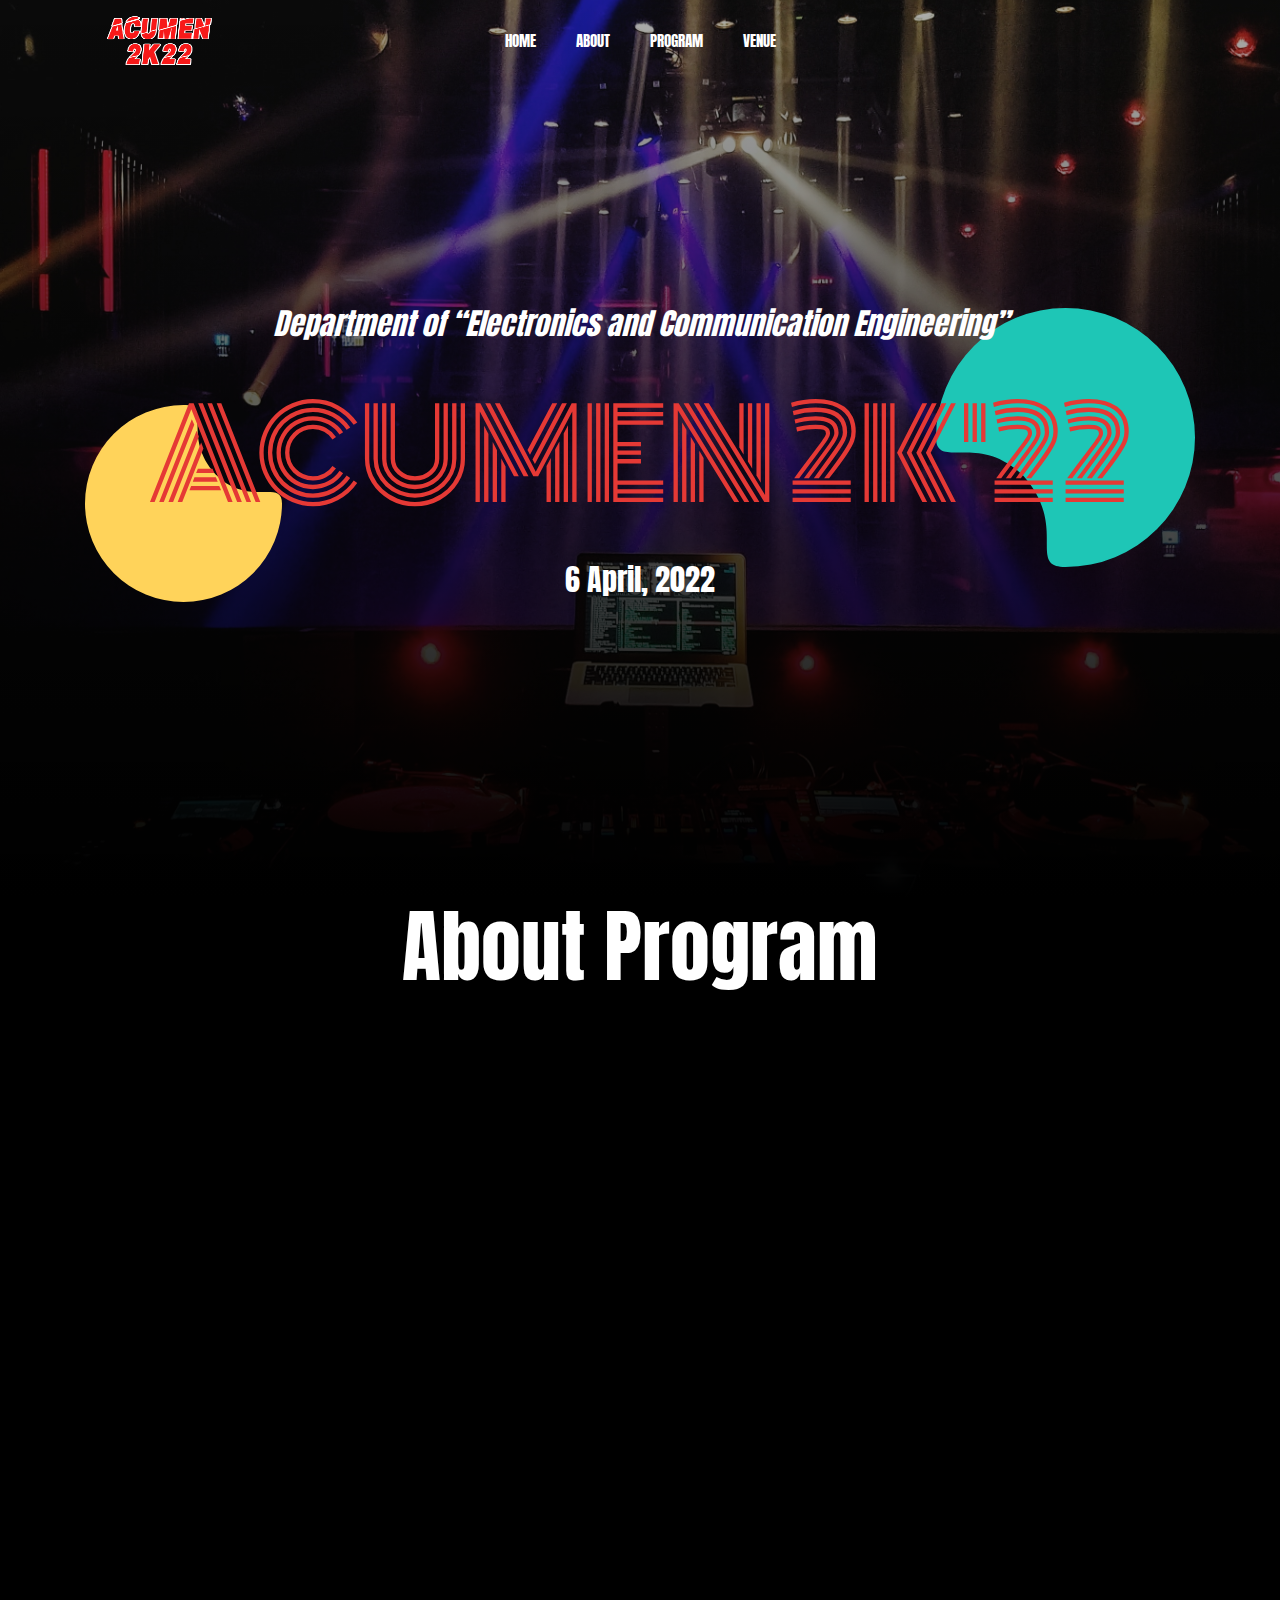
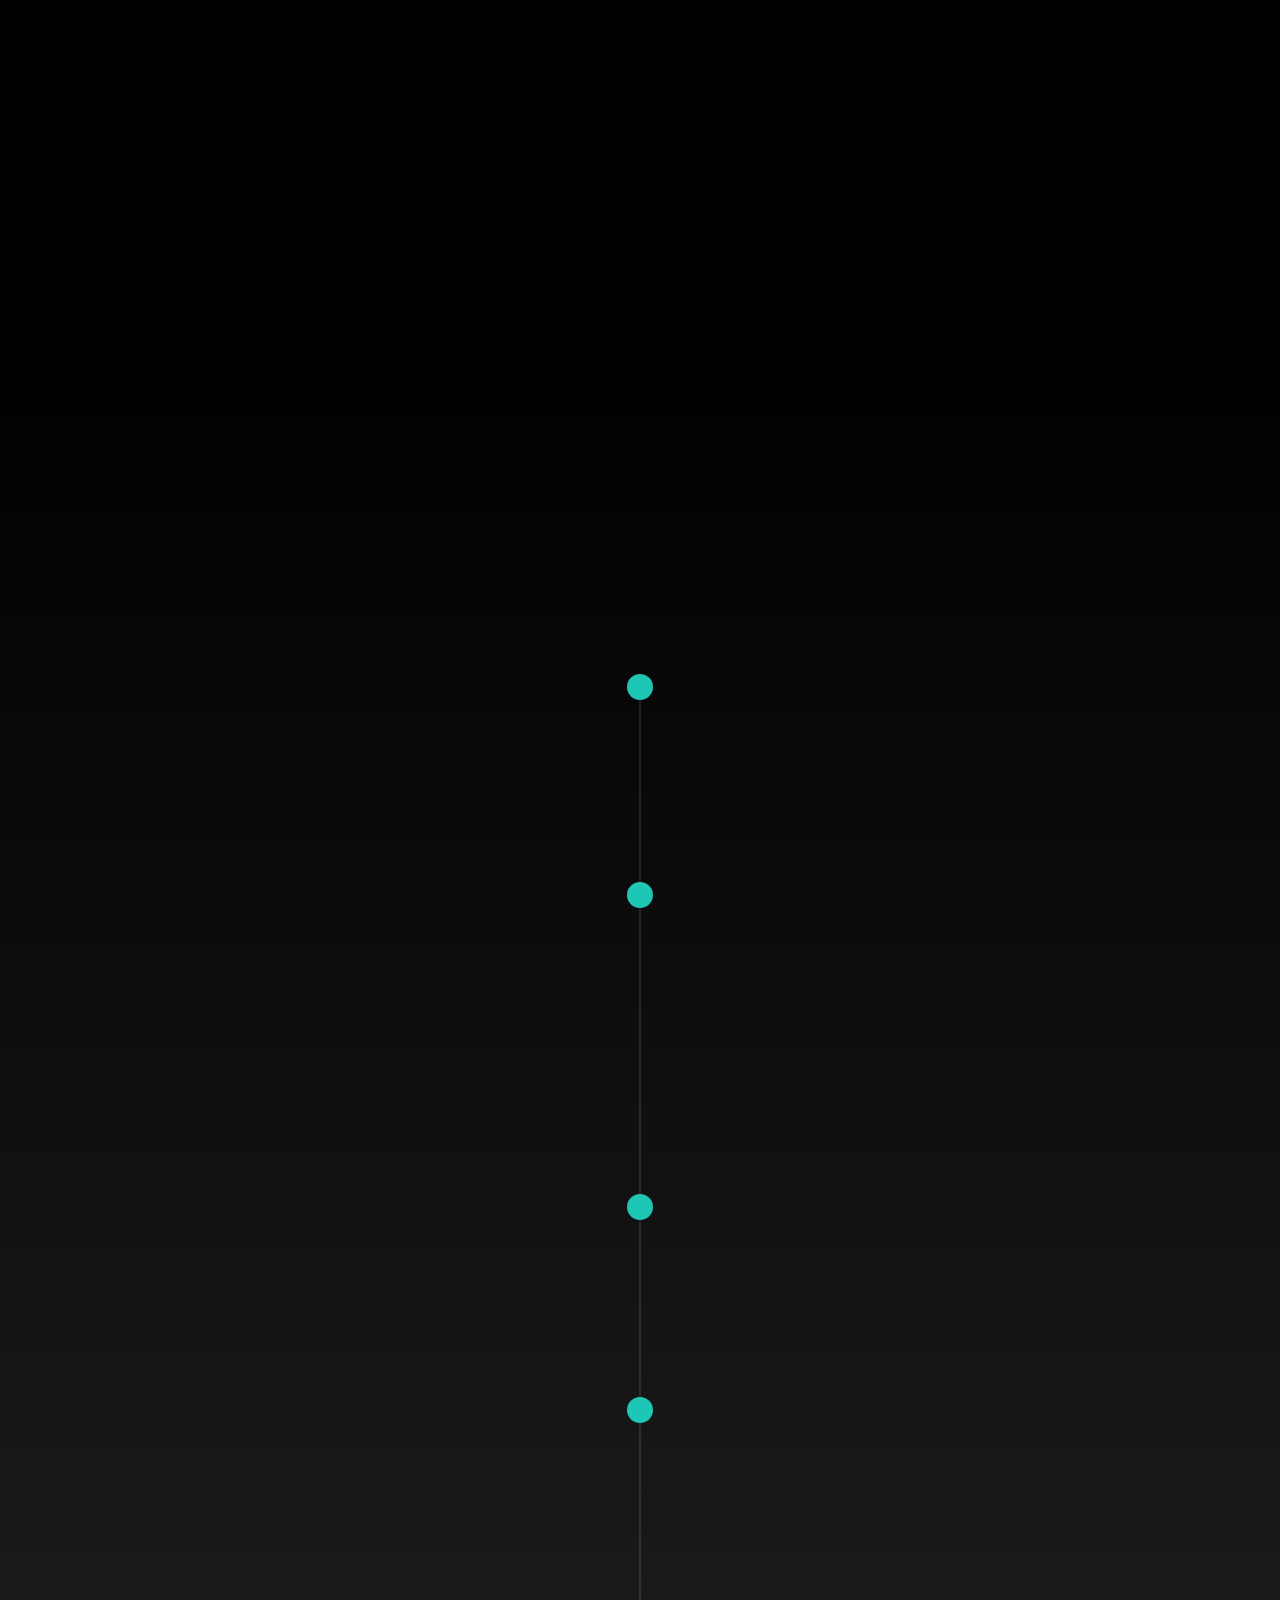
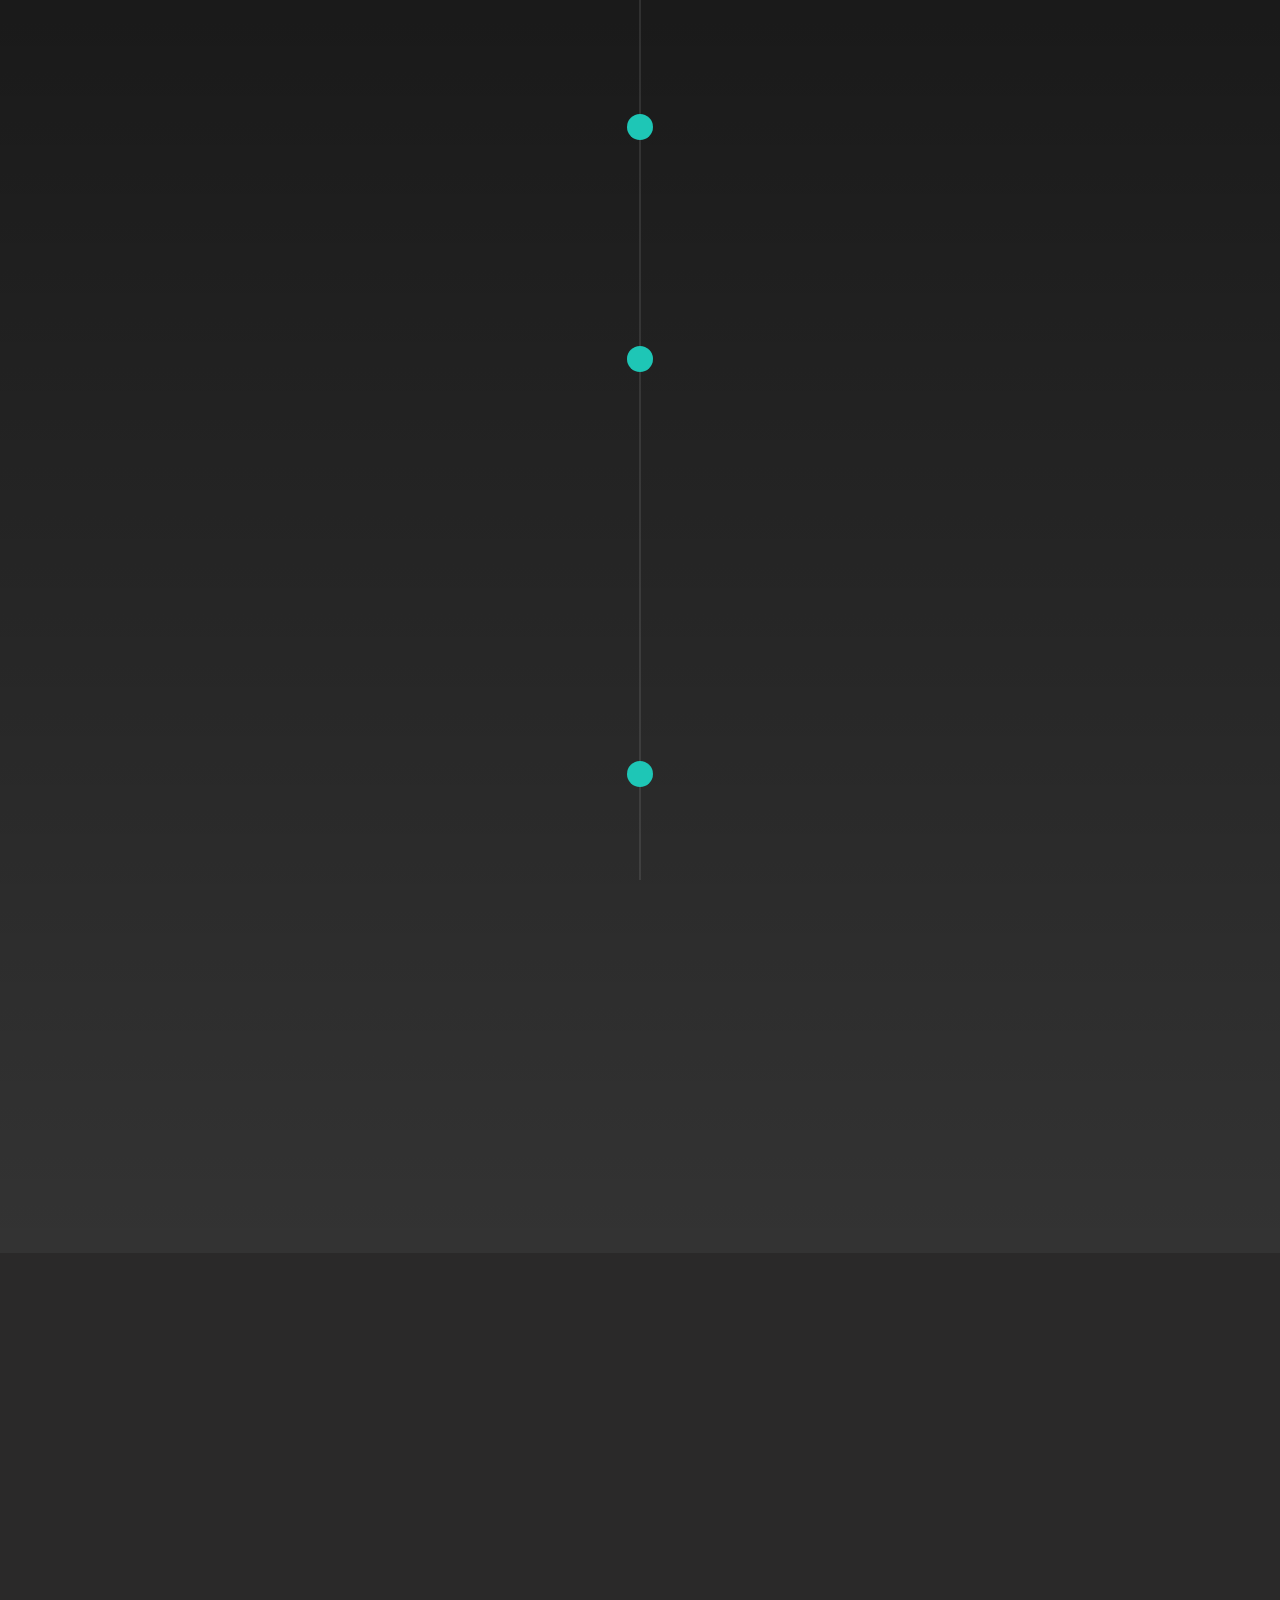
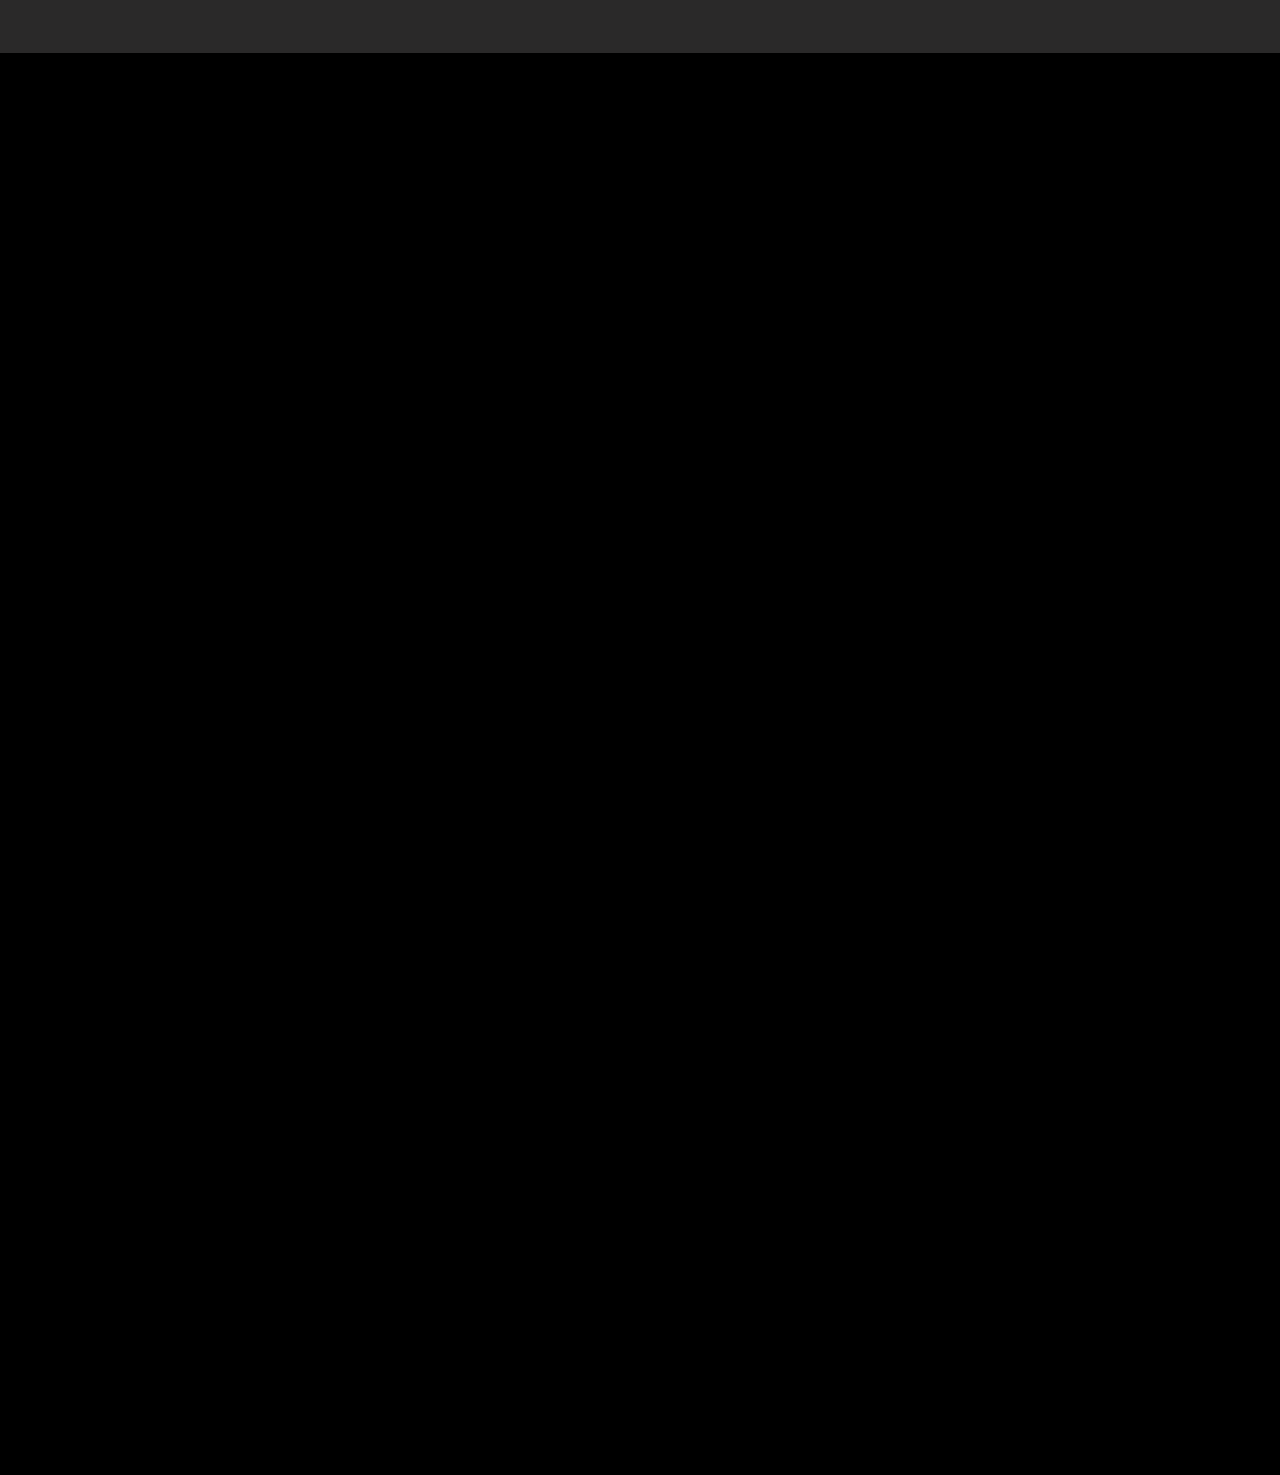
==== index.html @ 9a24cd4d "Update index.html" ====
<!doctype html>
<html class="no-js" lang="zxx">

<head>
    <meta charset="utf-8">
    <meta http-equiv="x-ua-compatible" content="ie=edge">
    <title>Acumen</title>
    <meta name="description" content="">
    <meta name="viewport" content="width=device-width, initial-scale=1">

    <!-- <link rel="manifest" href="site.webmanifest"> -->
    <link rel="shortcut icon" type="image/x-icon" href="img/favicon.png">
    <!-- Place favicon.ico in the root directory -->

    <!-- CSS here -->
    <link rel="stylesheet" href="css/bootstrap.min.css">
    <link rel="stylesheet" href="css/owl.carousel.min.css">
    <link rel="stylesheet" href="css/magnific-popup.css">
    <link rel="stylesheet" href="css/font-awesome.min.css">
    <link rel="stylesheet" href="css/themify-icons.css">
    <link rel="stylesheet" href="css/gijgo.css">
    <link rel="stylesheet" href="css/nice-select.css">
    <link rel="stylesheet" href="css/animate.css">
    <link rel="stylesheet" href="css/flaticon.css">
    <link rel="stylesheet" href="css/slicknav.css">

    <link rel="stylesheet" href="css/style.css">
    <!-- <link rel="stylesheet" href="css/responsive.css"> -->
</head>

<body>
    <!--[if lte IE 9]>
            <p class="browserupgrade">You are using an <strong>outdated</strong> browser. Please <a href="https://browsehappy.com/">upgrade your browser</a> to improve your experience and security.</p>
        <![endif]-->

    <!-- header-start -->
    <header>
        <div class="header-area ">
            <div id="sticky-header" class="main-header-area">
                <div class="container">
                    <div class="header_bottom_border">
                        <div class="row align-items-center">
                            <div class="col-xl-3 col-lg-3">
                                <div class="logo">
                                    <a href="index.html">
                                        <img src="img/logo.png" alt="" style="height: 50px;width: 150px;">
                                    </a>
                                </div>
                            </div>
                            <div class="col-xl-6 col-lg-6">
                                <div class="main-menu  d-none d-lg-block">
                                    <nav>
                                        <ul id="navigation">
                                            <li><a href="index.html">home</a></li>
                                            <li><a href="#about">about</a></li>
                                            <li><a href="#program">Program</a></li>
                                            <li><a href="#venue">Venue</a></li>
                                        </ul>
                                    </nav>
                                </div>
                            </div>
                            <div class="col-xl-3 col-lg-3 d-none d-lg-block">
                                <div class="buy_tkt">
                                    <div class="book_btn d-none d-lg-block">
                                        <!-- <a href="#footer">Register Now</a> -->
                                    </div>
                                </div>
                            </div>
                            <div class="col-12">
                                <div class="mobile_menu d-block d-lg-none"></div>
                            </div>
                        </div>
                    </div>

                </div>
            </div>
        </div>
    </header>
    <!-- header-end -->

    <!-- slider_area_start -->
    <div class="slider_area">
        <div class="single_slider  d-flex align-items-center slider_bg_1 overlay">
            <div class="container">
                <div class="row align-items-center justify-content-center">
                    <div class="col-xl-12">
                        <div class="slider_text text-center">
                            <div class="shape_1 wow fadeInUp" data-wow-duration="1s" data-wow-delay=".2s">
                                <img src="img/shape/shape_1.svg" alt="">
                            </div>
                            <div class="shape_2 wow fadeInDown" data-wow-duration="1s" data-wow-delay=".2s">
                                <img src="img/shape/shape_2.svg" alt="">
                            </div>
                            <p class="dept" data-wow-duration="1s" data-wow-delay=".5s" ><i>Department of <q>Electronics and Communication Engineering</q> </i></p>
                            <h3 class="wow fadeInLeft" data-wow-duration="1s" data-wow-delay=".4s"  style="color: #e53935;">Acumen 2k'22</h3>
                            <span class="wow fadeInLeft" data-wow-duration="1s" data-wow-delay=".3s" style="color: #ffffff;">6 April, 2022</span>
                        </div>
                    </div>
                </div>
            </div>
        </div>
    </div>
    <!-- slider_area_end -->

    <!-- about_area_start  -->
    
    <div id="about" class="about_area black_bg">
        <div class="container">
            <div class="row justify-content-center">
                <div class="col-lg-8">
                    <div class="section_title text-center mb-80">
                        <h3 class="wow fadeInRight" data-wow-duration="1s" data-wow-delay=".3s" >About Program</h3>
                        <p class="wow fadeInRight" data-wow-duration="1s" data-wow-delay=".4s" >Acumen - a National Level Technical Symposium is being conducted over 2 decades by ECE Association and IETE Stuent Forum of Elctronics and Commuication Engineering Department of Kongu Engineering College. It offers an opportunity to amplify technical skills and instills self-confidence among the students.</p>
                    </div>
                </div>
            </div>
            <div class="row align-items-center">
                <div class="col-lg-7 col-md-6">
                    <div class="about_thumb">
                        <div class="shap_3  wow fadeInLeft" data-wow-duration="1s" data-wow-delay=".4s">
                            <img src="img/shape/shape_3.svg" alt="">
                        </div>
                        <div class="thumb_inner  wow fadeInUp" data-wow-duration="1s" data-wow-delay=".3s">
                            <img src="img/acumanhome.JPG" alt="">
                        </div>
                    </div>
                </div>
                <div class="col-lg-5 col-md-6">
                    <div class="about_info pl-68">
                        <h4 class=" wow fadeInLeft" data-wow-duration="1s" data-wow-delay=".5s">General Rule</h4>
                        <p  class=" wow fadeInLeft" data-wow-duration="1s" data-wow-delay=".6s">Prior registration is required to participate in this event.

                            One registration per team is enough.
                            
                            Registration fee is <b style="color: #ff4533;">Rs.300</b> per team. Separate registration fees for paper and project presentation.
                            
                            Cash prize will be provided for paper and project presentation.
                            
                            Participants of paper and project presentation can participate in the remaining events free of cost.
                            
                            Certificates will be provided to all the participants. 
                            
                            Registration Deadline is <b style="color: #ff4533;">4rd April, 2022. (11:59 PM)</b> </p>
                    </div>
                </div>
            </div>
        </div>
    </div>
    <!-- about_area_end  -->
    <!--Program details start-->
    <div id="program" class="program_details_area detials_bg_1 overlay2">
        <div class="container">
            <div class="row">
                <div class="col-lg-12">
                    <div class="section_title text-center mb-80  wow fadeInRight" data-wow-duration="1s" data-wow-delay=".3s">
                        <h3>Program Details</h3>
                    </div>
                </div>
            </div>
            <div class="row justify-content-center">
                <div class="col-lg-8">
                    <div class="program_detail_wrap">
                        <div class="single_propram">
                            <div class="inner_wrap">
                                <div class="circle_img"></div>
                                <div class="porgram_top">
                                    <span class=" wow fadeInLeft" data-wow-duration="1s" data-wow-delay=".3s">Paper Presentation</span>
                                    <!-- <h4 class=" wow fadeInUp" data-wow-duration="1s" data-wow-delay=".4s">12 Feb 2020</h4> -->
                                </div>
                                <div class="thumb wow fadeInUp" data-wow-duration="1s" data-wow-delay=".5s">
                                   <a href="./paper.html">
                                    <img src="./img/paper.png" alt="">
                                    <span class="hoveringtext">click for more details</span>
                                   </a>
                                </div>
                                <!-- <h4 class="wow fadeInUp" data-wow-duration="1s" data-wow-delay=".6s">Mr. Zosoldos</h4> -->
                            </div>
                        </div>
                        <div class="single_propram">
                            <div class="inner_wrap">
                                <div class="circle_img"></div>
                                <div class="porgram_top">
                                    <span class="wow fadeInRight" data-wow-duration="1s" data-wow-delay=".3s">Project Presentation</span>
                                    <!-- <h4 class="wow fadeInRight" data-wow-duration="1s" data-wow-delay=".4s">12 Feb 2020</h4> -->
                                </div>
                                <div class="thumb wow fadeInRight" data-wow-duration="1s" data-wow-delay=".5s">
                                    <a href="./project.html"><img src="img/workshop.png" alt=""></a>
                                    <span class="hoveringtext">click for more details</span>
                                </div>
                                <!-- <h4 class="wow fadeInRight" data-wow-duration="1s" data-wow-delay=".6s">Mr. Zosoldos</h4> -->
                            </div>
                        </div>

                        <div class="single_propram">
                            <div class="inner_wrap">
                                <div class="circle_img"></div>
                                <div class="porgram_top">
                                    <span class=" wow fadeInLeft" data-wow-duration="1s" data-wow-delay=".3s">Circuitrix</span>
                                    <!-- <h4 class=" wow fadeInUp" data-wow-duration="1s" data-wow-delay=".4s">12 Feb 2020</h4> -->
                                </div>
                                <div class="thumb  wow fadeInUp" data-wow-duration="1s" data-wow-delay=".5s">
                                    <a href="./circuitrix.html"><img src="img/circuitrix.jpeg" alt=""></a>
                                    <span class="hoveringtext">click for more details</span>
                                </div>
                                <!-- <h4 class=" wow fadeInUp" data-wow-duration="1s" data-wow-delay=".6s">Mr. Zosoldos</h4> -->
                            </div>
                        </div>
                        <div class="single_propram">
                            <div class="inner_wrap">
                                <div class="circle_img"></div>
                                <div class="porgram_top">
                                    <span class=" wow fadeInLeft" data-wow-duration="1s" data-wow-delay=".3s">C Hunt</span>
                                    <!-- <h4 class=" wow fadeInUp" data-wow-duration="1s" data-wow-delay=".4s">12 Feb 2020</h4> -->
                                </div>
                                <div class="thumb  wow fadeInUp" data-wow-duration="1s" data-wow-delay=".5s">
                                    <a href="./chunt.html"><img src="img/chunt.png" alt=""></a>
                                    <span class="hoveringtext">click for more details</span>
                                </div>
                                <!-- <h4 class=" wow fadeInUp" data-wow-duration="1s" data-wow-delay=".6s">Mr. Zosoldos</h4> -->
                            </div>
                        </div>
                        <div class="single_propram">
                            <div class="inner_wrap">
                                <div class="circle_img"></div>
                                <div class="porgram_top">
                                    <span class=" wow fadeInLeft" data-wow-duration="1s" data-wow-delay=".3s">Rhythm Gala</span>
                                    <!-- <h4 class=" wow fadeInUp" data-wow-duration="1s" data-wow-delay=".4s">12 Feb 2020</h4> -->
                                </div>
                                <div class="thumb  wow fadeInUp" data-wow-duration="1s" data-wow-delay=".5s">
                                    <a href="./rythymgala.html"><img src="img/rhythmgala.jpeg" alt=""></a>
                                    <span class="hoveringtext">click for more details</span>
                                </div>
                                <!-- <h4 class=" wow fadeInUp" data-wow-duration="1s" data-wow-delay=".6s">Mr. Zosoldos</h4> -->
                            </div>
                        </div>
                        <div class="single_propram">
                            <div class="inner_wrap">
                                <div class="circle_img"></div>
                                <div class="porgram_top">
                                    <span class=" wow fadeInLeft" data-wow-duration="1s" data-wow-delay=".3s">Extempore</span>
                                    <!-- <h4 class=" wow fadeInUp" data-wow-duration="1s" data-wow-delay=".4s">12 Feb 2020</h4> -->
                                </div>
                                <div class="thumb  wow fadeInUp" data-wow-duration="1s" data-wow-delay=".5s">
                                    <a href="./extempore.html"><img src="img/extempore.jpeg" alt=""></a>
                                    <span class="hoveringtext">click for more details</span>
                                </div>
                                <!-- <h4 class=" wow fadeInUp" data-wow-duration="1s" data-wow-delay=".6s">Mr. Zosoldos</h4> -->
                            </div>
                        </div>
                        <div class="single_propram">
                            <div class="inner_wrap">
                                <div class="circle_img"></div>
                                <div class="porgram_top">
                                    <span class=" wow fadeInLeft" data-wow-duration="1s" data-wow-delay=".3s">Funtivities</span>
                                    <!-- <h4 class=" wow fadeInUp" data-wow-duration="1s" data-wow-delay=".4s">12 Feb 2020</h4> -->
                                </div>
                                <div class="thumb  wow fadeInUp" data-wow-duration="1s" data-wow-delay=".5s">
                                    <a href="./funtivities.html"><img src="img/funtivity.jpeg" alt=""></a>
                                    <span class="hoveringtext">click for more details</span>
                                </div>
                                <!-- <h4 class=" wow fadeInUp" data-wow-duration="1s" data-wow-delay=".6s">Mr. Zosoldos</h4> -->
                            </div>
                        </div>
                    </div>
                    </div>
                </div>
            </div>
        </div>
    </div>
    <!--Program details end-->
    <!-- map_area_start  -->
    <div id="venue" class="map_area">
        <div id="map" style="height: 400px; position: relative; overflow: hidden;">
        </div>
        <div class="location_information black_bg wow fadeInUp" data-wow-duration="1s" data-wow-delay=".3s">
            <h3>Acumen 2k'22</h3>
            <div class="info_wrap">
                <div class="single_info">
                    <span>Venue:</span>
                    <p>Maharaja Auditorium, KEC.
                    </p>
                </div>
                <div class="single_info">
                    <span>Phone:</span>
                    <p>+91 <a href="tel:9442446722" style="color: #ffffff;">9442446722</a></p>
                </div>
                <div class="single_info" style="margin-left: 90px;">
                    <p >+91 <a href="tel:9655125450" style="color: #ffffff;">9655125450</a></p>
                </div>
                <div class="single_info">
                    <span>Email:</span>
                    <p><a href="mailto:acumen2k22@gmail.com" style="color: #ffffff;">acumen2k22@gmail.com</a></p>
                </div>
            </div>
        </div>
    </div>
    <!-- map_area_end  -->
   

    <!-- brand_area_start  -->
    <!-- <div class="brand_area black_bg">
        <div class="container">
            <div class="row">
                <div class="col-lg-12">
                    <div class="section_title text-center mb-80">
                        <h4 class="wow fadeInRight" data-wow-duration="1s" data-wow-delay=".3s">Sponsor Logos</h4>
                    </div>
                </div>
            </div>
            <div class="row">
                <div class="col-lg-12">
                    <div class="brand_wrap">
                        <div class="brand_active owl-carousel">
                            <div class="single_brand text-center">
                                <img src="img/brand/1.png" alt="">
                            </div>
                            <div class="single_brand text-center">
                                <img src="img/brand/2.png" alt="">
                            </div>
                            <div class="single_brand text-center">
                                <img src="img/brand/3.png" alt="">
                            </div>
                            <div class="single_brand text-center">
                                <img src="img/brand/4.png" alt="">
                            </div>
                            <div class="single_brand text-center">
                                <img src="img/brand/5.png" alt="">
                            </div>
                            <div class="single_brand text-center">
                                <img src="img/brand/1.png" alt="">
                            </div>
                            <div class="single_brand text-center">
                                <img src="img/brand/2.png" alt="">
                            </div>
                        </div>
                    </div>
                </div>
            </div>
        </div>
    </div>
    brand_area_end  -->

    <!-- performar_area_start  -->
    <div class="performar_area black_bg">
        <div class="container">
            <div class="row">
                <div class="col-lg-12">
                    <div class="section_title mb-80">
                        <h3 class="wow fadeInRight" data-wow-duration="1s" data-wow-delay=".3s">Student Co-ordinators</h3>
                    </div>
                </div>
            </div>
            <div class="row justify-content-center">
                <div class="col-lg-8">
                    <div class="row">
                        <div class="col-lg-6 col-md-6">
                            <div  class="single_performer wow fadeInUp" data-wow-duration="1s" data-wow-delay=".3s">
                                <div data-tilt class="thumb">
                                    <img src="img/person2.jpg" alt="" style="height: 250px;width: 250px;">
                                </div>
                                <div class="performer_heading">
                                    <h4>VISHAL M (Chairman|ISF)</h4>
                                    <span>FINAL ECE</span>
                                </div>
                            </div>
                        </div>
                        <div class="col-lg-6 col-md-6">
                            <div   class="single_performer wow fadeInUp" data-wow-duration="1s" data-wow-delay=".6s">
                                <div data-tilt class="thumb">
                                    <img src="img/person1.jpg" alt="" style="height: 250px;width: 250px;">
                                </div>
                                <div class="performer_heading">
                                    <h4>VISNU KUMAR R S (Executive Member | ECE Association)</h4>
                                    <span>FINAL ECE</span>
                                </div>
                            </div>
                        </div>
                    </div>
                </div>
            </div>
        </div>
    </div>
    <!-- performar_area_end  -->

    <!-- footer_start  -->
    <footer id="footer" class="footer">
        <div class="footer_top">
            <div class="container">
                <div class="row justify-content-center">
                    <div class="col-lg-6 col-md-8">
                        <div class="footer_widget">
                            <div class="address_details text-center">
                                <h4 class="wow fadeInUp" data-wow-duration="1s" data-wow-delay=".3s">6 April, 2022</h4>
                                <h3 class="wow fadeInUp" data-wow-duration="1s" data-wow-delay=".4s">Kongu Engineering College, Perundurai</h3>
                                <p class="wow fadeInUp" data-wow-duration="1s" data-wow-delay=".5s">The event regularly attracts a diverse range of attendees.</p>
                                <!-- <a href="#" class="boxed-btn3 wow fadeInUp" data-wow-duration="1s" data-wow-delay=".6s">Register Now</a> -->
                            </div>
                        </div>
                    </div>
                </div>
            </div>
        </div>
        <div class="copy-right_text">
            <div class="container">
                <div class="row">
                    <div class="col-xl-12">
                        <p class="copy_right text-center wow fadeInDown" data-wow-duration="1s" data-wow-delay=".5s">
                            <!-- Link back to Colorlib can't be removed. Template is licensed under CC BY 3.0. -->
Copyright &copy;<script>document.write(new Date().getFullYear());</script> All rights reserved | Made with</i> by <a href="https://ragul.vercel.app" target="_blank">Ragul</a>
<!-- Link back to Colorlib can't be removed. Template is licensed under CC BY 3.0. -->
                        </p>
                    </div>
                </div>
            </div>
        </div>
    </footer>
    <!-- footer_end  -->

    <!-- JS here -->
    <script src="js/vendor/modernizr-3.5.0.min.js"></script>
    <script src="js/vendor/jquery-1.12.4.min.js"></script>
    <script src="js/popper.min.js"></script>
    <script src="js/bootstrap.min.js"></script>
    <script src="js/owl.carousel.min.js"></script>
    <script src="js/isotope.pkgd.min.js"></script>
    <script src="js/ajax-form.js"></script>
    <script src="js/waypoints.min.js"></script>
    <script src="js/jquery.counterup.min.js"></script>
    <script src="js/imagesloaded.pkgd.min.js"></script>
    <script src="js/scrollIt.js"></script>
    <script src="js/jquery.scrollUp.min.js"></script>
    <script src="js/wow.min.js"></script>
    <script src="js/gijgo.min.js"></script>
    <script src="js/nice-select.min.js"></script>
    <script src="js/jquery.slicknav.min.js"></script>
    <script src="js/jquery.magnific-popup.min.js"></script>
    <script src="js/tilt.jquery.js"></script>
    <script src="js/plugins.js"></script>



    <!--contact js-->
    <script src="js/contact.js"></script>
    <script src="js/jquery.ajaxchimp.min.js"></script>
    <script src="js/jquery.form.js"></script>
    <script src="js/jquery.validate.min.js"></script>
    <script src="js/mail-script.js"></script>


    <script src="js/main.js"></script>
</body>

</html>
---- css/themify-icons.css ----
@font-face {
	font-family: 'themify';
	src:url('../fonts/themify.eot?-fvbane');
	src:url('../fonts/themify.eot?#iefix-fvbane') format('embedded-opentype'),
		url('../fonts/themify.woff?-fvbane') format('woff'),
		url('../fonts/themify.ttf?-fvbane') format('truetype'),
		url('../fonts/themify.svg?-fvbane#themify') format('svg');
	font-weight: normal;
	font-style: normal;
}

[class^="ti-"], [class*=" ti-"] {
	font-family: 'themify';
	/* speak: none; */
	font-style: normal;
	font-weight: normal;
	font-variant: normal;
	text-transform: none;
	line-height: 1;

	/* Better Font Rendering =========== */
	-webkit-font-smoothing: antialiased;
	-moz-osx-font-smoothing: grayscale;
}

.ti-wand:before {
	content: "\e600";
}
.ti-volume:before {
	content: "\e601";
}
.ti-user:before {
	content: "\e602";
}
.ti-unlock:before {
	content: "\e603";
}
.ti-unlink:before {
	content: "\e604";
}
.ti-trash:before {
	content: "\e605";
}
.ti-thought:before {
	content: "\e606";
}
.ti-target:before {
	content: "\e607";
}
.ti-tag:before {
	content: "\e608";
}
.ti-tablet:before {
	content: "\e609";
}
.ti-star:before {
	content: "\e60a";
}
.ti-spray:before {
	content: "\e60b";
}
.ti-signal:before {
	content: "\e60c";
}
.ti-shopping-cart:before {
	content: "\e60d";
}
.ti-shopping-cart-full:before {
	content: "\e60e";
}
.ti-settings:before {
	content: "\e60f";
}
.ti-search:before {
	content: "\e610";
}
.ti-zoom-in:before {
	content: "\e611";
}
.ti-zoom-out:before {
	content: "\e612";
}
.ti-cut:before {
	content: "\e613";
}
.ti-ruler:before {
	content: "\e614";
}
.ti-ruler-pencil:before {
	content: "\e615";
}
.ti-ruler-alt:before {
	content: "\e616";
}
.ti-bookmark:before {
	content: "\e617";
}
.ti-bookmark-alt:before {
	content: "\e618";
}
.ti-reload:before {
	content: "\e619";
}
.ti-plus:before {
	content: "\e61a";
}
.ti-pin:before {
	content: "\e61b";
}
.ti-pencil:before {
	content: "\e61c";
}
.ti-pencil-alt:before {
	content: "\e61d";
}
.ti-paint-roller:before {
	content: "\e61e";
}
.ti-paint-bucket:before {
	content: "\e61f";
}
.ti-na:before {
	content: "\e620";
}
.ti-mobile:before {
	content: "\e621";
}
.ti-minus:before {
	content: "\e622";
}
.ti-medall:before {
	content: "\e623";
}
.ti-medall-alt:before {
	content: "\e624";
}
.ti-marker:before {
	content: "\e625";
}
.ti-marker-alt:before {
	content: "\e626";
}
.ti-arrow-up:before {
	content: "\e627";
}
.ti-arrow-right:before {
	content: "\e628";
}
.ti-arrow-left:before {
	content: "\e629";
}
.ti-arrow-down:before {
	content: "\e62a";
}
.ti-lock:before {
	content: "\e62b";
}
.ti-location-arrow:before {
	content: "\e62c";
}
.ti-link:before {
	content: "\e62d";
}
.ti-layout:before {
	content: "\e62e";
}
.ti-layers:before {
	content: "\e62f";
}
.ti-layers-alt:before {
	content: "\e630";
}
.ti-key:before {
	content: "\e631";
}
.ti-import:before {
	content: "\e632";
}
.ti-image:before {
	content: "\e633";
}
.ti-heart:before {
	content: "\e634";
}
.ti-heart-broken:before {
	content: "\e635";
}
.ti-hand-stop:before {
	content: "\e636";
}
.ti-hand-open:before {
	content: "\e637";
}
.ti-hand-drag:before {
	content: "\e638";
}
.ti-folder:before {
	content: "\e639";
}
.ti-flag:before {
	content: "\e63a";
}
.ti-flag-alt:before {
	content: "\e63b";
}
.ti-flag-alt-2:before {
	content: "\e63c";
}
.ti-eye:before {
	content: "\e63d";
}
.ti-export:before {
	content: "\e63e";
}
.ti-exchange-vertical:before {
	content: "\e63f";
}
.ti-desktop:before {
	content: "\e640";
}
.ti-cup:before {
	content: "\e641";
}
.ti-crown:before {
	content: "\e642";
}
.ti-comments:before {
	content: "\e643";
}
.ti-comment:before {
	content: "\e644";
}
.ti-comment-alt:before {
	content: "\e645";
}
.ti-close:before {
	content: "\e646";
}
.ti-clip:before {
	content: "\e647";
}
.ti-angle-up:before {
	content: "\e648";
}
.ti-angle-right:before {
	content: "\e649";
}
.ti-angle-left:before {
	content: "\e64a";
}
.ti-angle-down:before {
	content: "\e64b";
}
.ti-check:before {
	content: "\e64c";
}
.ti-check-box:before {
	content: "\e64d";
}
.ti-camera:before {
	content: "\e64e";
}
.ti-announcement:before {
	content: "\e64f";
}
.ti-brush:before {
	content: "\e650";
}
.ti-briefcase:before {
	content: "\e651";
}
.ti-bolt:before {
	content: "\e652";
}
.ti-bolt-alt:before {
	content: "\e653";
}
.ti-blackboard:before {
	content: "\e654";
}
.ti-bag:before {
	content: "\e655";
}
.ti-move:before {
	content: "\e656";
}
.ti-arrows-vertical:before {
	content: "\e657";
}
.ti-arrows-horizontal:before {
	content: "\e658";
}
.ti-fullscreen:before {
	content: "\e659";
}
.ti-arrow-top-right:before {
	content: "\e65a";
}
.ti-arrow-top-left:before {
	content: "\e65b";
}
.ti-arrow-circle-up:before {
	content: "\e65c";
}
.ti-arrow-circle-right:before {
	content: "\e65d";
}
.ti-arrow-circle-left:before {
	content: "\e65e";
}
.ti-arrow-circle-down:before {
	content: "\e65f";
}
.ti-angle-double-up:before {
	content: "\e660";
}
.ti-angle-double-right:before {
	content: "\e661";
}
.ti-angle-double-left:before {
	content: "\e662";
}
.ti-angle-double-down:before {
	content: "\e663";
}
.ti-zip:before {
	content: "\e664";
}
.ti-world:before {
	content: "\e665";
}
.ti-wheelchair:before {
	content: "\e666";
}
.ti-view-list:before {
	content: "\e667";
}
.ti-view-list-alt:before {
	content: "\e668";
}
.ti-view-grid:before {
	content: "\e669";
}
.ti-uppercase:before {
	content: "\e66a";
}
.ti-upload:before {
	content: "\e66b";
}
.ti-underline:before {
	content: "\e66c";
}
.ti-truck:before {
	content: "\e66d";
}
.ti-timer:before {
	content: "\e66e";
}
.ti-ticket:before {
	content: "\e66f";
}
.ti-thumb-up:before {
	content: "\e670";
}
.ti-thumb-down:before {
	content: "\e671";
}
.ti-text:before {
	content: "\e672";
}
.ti-stats-up:before {
	content: "\e673";
}
.ti-stats-down:before {
	content: "\e674";
}
.ti-split-v:before {
	content: "\e675";
}
.ti-split-h:before {
	content: "\e676";
}
.ti-smallcap:before {
	content: "\e677";
}
.ti-shine:before {
	content: "\e678";
}
.ti-shift-right:before {
	content: "\e679";
}
.ti-shift-left:before {
	content: "\e67a";
}
.ti-shield:before {
	content: "\e67b";
}
.ti-notepad:before {
	content: "\e67c";
}
.ti-server:before {
	content: "\e67d";
}
.ti-quote-right:before {
	content: "\e67e";
}
.ti-quote-left:before {
	content: "\e67f";
}
.ti-pulse:before {
	content: "\e680";
}
.ti-printer:before {
	content: "\e681";
}
.ti-power-off:before {
	content: "\e682";
}
.ti-plug:before {
	content: "\e683";
}
.ti-pie-chart:before {
	content: "\e684";
}
.ti-paragraph:before {
	content: "\e685";
}
.ti-panel:before {
	content: "\e686";
}
.ti-package:before {
	content: "\e687";
}
.ti-music:before {
	content: "\e688";
}
.ti-music-alt:before {
	content: "\e689";
}
.ti-mouse:before {
	content: "\e68a";
}
.ti-mouse-alt:before {
	content: "\e68b";
}
.ti-money:before {
	content: "\e68c";
}
.ti-microphone:before {
	content: "\e68d";
}
.ti-menu:before {
	content: "\e68e";
}
.ti-menu-alt:before {
	content: "\e68f";
}
.ti-map:before {
	content: "\e690";
}
.ti-map-alt:before {
	content: "\e691";
}
.ti-loop:before {
	content: "\e692";
}
.ti-location-pin:before {
	content: "\e693";
}
.ti-list:before {
	content: "\e694";
}
.ti-light-bulb:before {
	content: "\e695";
}
.ti-Italic:before {
	content: "\e696";
}
.ti-info:before {
	content: "\e697";
}
.ti-infinite:before {
	content: "\e698";
}
.ti-id-badge:before {
	content: "\e699";
}
.ti-hummer:before {
	content: "\e69a";
}
.ti-home:before {
	content: "\e69b";
}
.ti-help:before {
	content: "\e69c";
}
.ti-headphone:before {
	content: "\e69d";
}
.ti-harddrives:before {
	content: "\e69e";
}
.ti-harddrive:before {
	content: "\e69f";
}
.ti-gift:before {
	content: "\e6a0";
}
.ti-game:before {
	content: "\e6a1";
}
.ti-filter:before {
	content: "\e6a2";
}
.ti-files:before {
	content: "\e6a3";
}
.ti-file:before {
	content: "\e6a4";
}
.ti-eraser:before {
	content: "\e6a5";
}
.ti-envelope:before {
	content: "\e6a6";
}
.ti-download:before {
	content: "\e6a7";
}
.ti-direction:before {
	content: "\e6a8";
}
.ti-direction-alt:before {
	content: "\e6a9";
}
.ti-dashboard:before {
	content: "\e6aa";
}
.ti-control-stop:before {
	content: "\e6ab";
}
.ti-control-shuffle:before {
	content: "\e6ac";
}
.ti-control-play:before {
	content: "\e6ad";
}
.ti-control-pause:before {
	content: "\e6ae";
}
.ti-control-forward:before {
	content: "\e6af";
}
.ti-control-backward:before {
	content: "\e6b0";
}
.ti-cloud:before {
	content: "\e6b1";
}
.ti-cloud-up:before {
	content: "\e6b2";
}
.ti-cloud-down:before {
	content: "\e6b3";
}
.ti-clipboard:before {
	content: "\e6b4";
}
.ti-car:before {
	content: "\e6b5";
}
.ti-calendar:before {
	content: "\e6b6";
}
.ti-book:before {
	content: "\e6b7";
}
.ti-bell:before {
	content: "\e6b8";
}
.ti-basketball:before {
	content: "\e6b9";
}
.ti-bar-chart:before {
	content: "\e6ba";
}
.ti-bar-chart-alt:before {
	content: "\e6bb";
}
.ti-back-right:before {
	content: "\e6bc";
}
.ti-back-left:before {
	content: "\e6bd";
}
.ti-arrows-corner:before {
	content: "\e6be";
}
.ti-archive:before {
	content: "\e6bf";
}
.ti-anchor:before {
	content: "\e6c0";
}
.ti-align-right:before {
	content: "\e6c1";
}
.ti-align-left:before {
	content: "\e6c2";
}
.ti-align-justify:before {
	content: "\e6c3";
}
.ti-align-center:before {
	content: "\e6c4";
}
.ti-alert:before {
	content: "\e6c5";
}
.ti-alarm-clock:before {
	content: "\e6c6";
}
.ti-agenda:before {
	content: "\e6c7";
}
.ti-write:before {
	content: "\e6c8";
}
.ti-window:before {
	content: "\e6c9";
}
.ti-widgetized:before {
	content: "\e6ca";
}
.ti-widget:before {
	content: "\e6cb";
}
.ti-widget-alt:before {
	content: "\e6cc";
}
.ti-wallet:before {
	content: "\e6cd";
}
.ti-video-clapper:before {
	content: "\e6ce";
}
.ti-video-camera:before {
	content: "\e6cf";
}
.ti-vector:before {
	content: "\e6d0";
}
.ti-themify-logo:before {
	content: "\e6d1";
}
.ti-themify-favicon:before {
	content: "\e6d2";
}
.ti-themify-favicon-alt:before {
	content: "\e6d3";
}
.ti-support:before {
	content: "\e6d4";
}
.ti-stamp:before {
	content: "\e6d5";
}
.ti-split-v-alt:before {
	content: "\e6d6";
}
.ti-slice:before {
	content: "\e6d7";
}
.ti-shortcode:before {
	content: "\e6d8";
}
.ti-shift-right-alt:before {
	content: "\e6d9";
}
.ti-shift-left-alt:before {
	content: "\e6da";
}
.ti-ruler-alt-2:before {
	content: "\e6db";
}
.ti-receipt:before {
	content: "\e6dc";
}
.ti-pin2:before {
	content: "\e6dd";
}
.ti-pin-alt:before {
	content: "\e6de";
}
.ti-pencil-alt2:before {
	content: "\e6df";
}
.ti-palette:before {
	content: "\e6e0";
}
.ti-more:before {
	content: "\e6e1";
}
.ti-more-alt:before {
	content: "\e6e2";
}
.ti-microphone-alt:before {
	content: "\e6e3";
}
.ti-magnet:before {
	content: "\e6e4";
}
.ti-line-double:before {
	content: "\e6e5";
}
.ti-line-dotted:before {
	content: "\e6e6";
}
.ti-line-dashed:before {
	content: "\e6e7";
}
.ti-layout-width-full:before {
	content: "\e6e8";
}
.ti-layout-width-default:before {
	content: "\e6e9";
}
.ti-layout-width-default-alt:before {
	content: "\e6ea";
}
.ti-layout-tab:before {
	content: "\e6eb";
}
.ti-layout-tab-window:before {
	content: "\e6ec";
}
.ti-layout-tab-v:before {
	content: "\e6ed";
}
.ti-layout-tab-min:before {
	content: "\e6ee";
}
.ti-layout-slider:before {
	content: "\e6ef";
}
.ti-layout-slider-alt:before {
	content: "\e6f0";
}
.ti-layout-sidebar-right:before {
	content: "\e6f1";
}
.ti-layout-sidebar-none:before {
	content: "\e6f2";
}
.ti-layout-sidebar-left:before {
	content: "\e6f3";
}
.ti-layout-placeholder:before {
	content: "\e6f4";
}
.ti-layout-menu:before {
	content: "\e6f5";
}
.ti-layout-menu-v:before {
	content: "\e6f6";
}
.ti-layout-menu-separated:before {
	content: "\e6f7";
}
.ti-layout-menu-full:before {
	content: "\e6f8";
}
.ti-layout-media-right-alt:before {
	content: "\e6f9";
}
.ti-layout-media-right:before {
	content: "\e6fa";
}
.ti-layout-media-overlay:before {
	content: "\e6fb";
}
.ti-layout-media-overlay-alt:before {
	content: "\e6fc";
}
.ti-layout-media-overlay-alt-2:before {
	content: "\e6fd";
}
.ti-layout-media-left-alt:before {
	content: "\e6fe";
}
.ti-layout-media-left:before {
	content: "\e6ff";
}
.ti-layout-media-center-alt:before {
	content: "\e700";
}
.ti-layout-media-center:before {
	content: "\e701";
}
.ti-layout-list-thumb:before {
	content: "\e702";
}
.ti-layout-list-thumb-alt:before {
	content: "\e703";
}
.ti-layout-list-post:before {
	content: "\e704";
}
.ti-layout-list-large-image:before {
	content: "\e705";
}
.ti-layout-line-solid:before {
	content: "\e706";
}
.ti-layout-grid4:before {
	content: "\e707";
}
.ti-layout-grid3:before {
	content: "\e708";
}
.ti-layout-grid2:before {
	content: "\e709";
}
.ti-layout-grid2-thumb:before {
	content: "\e70a";
}
.ti-layout-cta-right:before {
	content: "\e70b";
}
.ti-layout-cta-left:before {
	content: "\e70c";
}
.ti-layout-cta-center:before {
	content: "\e70d";
}
.ti-layout-cta-btn-right:before {
	content: "\e70e";
}
.ti-layout-cta-btn-left:before {
	content: "\e70f";
}
.ti-layout-column4:before {
	content: "\e710";
}
.ti-layout-column3:before {
	content: "\e711";
}
.ti-layout-column2:before {
	content: "\e712";
}
.ti-layout-accordion-separated:before {
	content: "\e713";
}
.ti-layout-accordion-merged:before {
	content: "\e714";
}
.ti-layout-accordion-list:before {
	content: "\e715";
}
.ti-ink-pen:before {
	content: "\e716";
}
.ti-info-alt:before {
	content: "\e717";
}
.ti-help-alt:before {
	content: "\e718";
}
.ti-headphone-alt:before {
	content: "\e719";
}
.ti-hand-point-up:before {
	content: "\e71a";
}
.ti-hand-point-right:before {
	content: "\e71b";
}
.ti-hand-point-left:before {
	content: "\e71c";
}
.ti-hand-point-down:before {
	content: "\e71d";
}
.ti-gallery:before {
	content: "\e71e";
}
.ti-face-smile:before {
	content: "\e71f";
}
.ti-face-sad:before {
	content: "\e720";
}
.ti-credit-card:before {
	content: "\e721";
}
.ti-control-skip-forward:before {
	content: "\e722";
}
.ti-control-skip-backward:before {
	content: "\e723";
}
.ti-control-record:before {
	content: "\e724";
}
.ti-control-eject:before {
	content: "\e725";
}
.ti-comments-smiley:before {
	content: "\e726";
}
.ti-brush-alt:before {
	content: "\e727";
}
.ti-youtube:before {
	content: "\e728";
}
.ti-vimeo:before {
	content: "\e729";
}
.ti-twitter:before {
	content: "\e72a";
}
.ti-time:before {
	content: "\e72b";
}
.ti-tumblr:before {
	content: "\e72c";
}
.ti-skype:before {
	content: "\e72d";
}
.ti-share:before {
	content: "\e72e";
}
.ti-share-alt:before {
	content: "\e72f";
}
.ti-rocket:before {
	content: "\e730";
}
.ti-pinterest:before {
	content: "\e731";
}
.ti-new-window:before {
	content: "\e732";
}
.ti-microsoft:before {
	content: "\e733";
}
.ti-list-ol:before {
	content: "\e734";
}
.ti-linkedin:before {
	content: "\e735";
}
.ti-layout-sidebar-2:before {
	content: "\e736";
}
.ti-layout-grid4-alt:before {
	content: "\e737";
}
.ti-layout-grid3-alt:before {
	content: "\e738";
}
.ti-layout-grid2-alt:before {
	content: "\e739";
}
.ti-layout-column4-alt:before {
	content: "\e73a";
}
.ti-layout-column3-alt:before {
	content: "\e73b";
}
.ti-layout-column2-alt:before {
	content: "\e73c";
}
.ti-instagram:before {
	content: "\e73d";
}
.ti-google:before {
	content: "\e73e";
}
.ti-github:before {
	content: "\e73f";
}
.ti-flickr:before {
	content: "\e740";
}
.ti-facebook:before {
	content: "\e741";
}
.ti-dropbox:before {
	content: "\e742";
}
.ti-dribbble:before {
	content: "\e743";
}
.ti-apple:before {
	content: "\e744";
}
.ti-android:before {
	content: "\e745";
}
.ti-save:before {
	content: "\e746";
}
.ti-save-alt:before {
	content: "\e747";
}
.ti-yahoo:before {
	content: "\e748";
}
.ti-wordpress:before {
	content: "\e749";
}
.ti-vimeo-alt:before {
	content: "\e74a";
}
.ti-twitter-alt:before {
	content: "\e74b";
}
.ti-tumblr-alt:before {
	content: "\e74c";
}
.ti-trello:before {
	content: "\e74d";
}
.ti-stack-overflow:before {
	content: "\e74e";
}
.ti-soundcloud:before {
	content: "\e74f";
}
.ti-sharethis:before {
	content: "\e750";
}
.ti-sharethis-alt:before {
	content: "\e751";
}
.ti-reddit:before {
	content: "\e752";
}
.ti-pinterest-alt:before {
	content: "\e753";
}
.ti-microsoft-alt:before {
	content: "\e754";
}
.ti-linux:before {
	content: "\e755";
}
.ti-jsfiddle:before {
	content: "\e756";
}
.ti-joomla:before {
	content: "\e757";
}
.ti-html5:before {
	content: "\e758";
}
.ti-flickr-alt:before {
	content: "\e759";
}
.ti-email:before {
	content: "\e75a";
}
.ti-drupal:before {
	content: "\e75b";
}
.ti-dropbox-alt:before {
	content: "\e75c";
}
.ti-css3:before {
	content: "\e75d";
}
.ti-rss:before {
	content: "\e75e";
}
.ti-rss-alt:before {
	content: "\e75f";
}
---- css/gijgo.css ----
.gj-button {
    background-color: #f5f5f5;
    border: 1px solid #ddd;
    color: #000;
    border-radius: 3px;
    padding: 6px 10px;
    cursor: pointer;
}

.gj-unselectable {
    -webkit-touch-callout: none;
    -webkit-user-select: none;
    -khtml-user-select: none;
    -moz-user-select: none;
    -ms-user-select: none;
    user-select: none;
}

.gj-row {
    display: -webkit-box;
    display: -ms-flexbox;
    display: flex;
    -ms-flex-wrap: wrap;
    flex-wrap: wrap;
}

.gj-margin-left-5 {
    margin-left: 5px;
}

.gj-margin-left-10 {
    margin-left: 10px;
}

.gj-width-full {
    width: 100%;
}

.gj-cursor-pointer {
    cursor: pointer;
}

.gj-text-align-center {
    text-align: center;
}

.gj-font-size-16 {
    font-size: 16px;
}

.gj-hidden {
    display: none;
}

/** Material Design */
.gj-button-md {
    background: 0 0;
    border: none;
    border-radius: 2px;
    color: rgba(0, 0, 0, 0.87);
    position: relative;
    height: 36px;
    margin: 0;
    min-width: 64px;
    padding: 0 16px;
    display: inline-block;
    font-family: "Roboto","Helvetica","Arial",sans-serif;
    font-size: 1rem;
    font-weight: 500;
    text-transform: uppercase;
    letter-spacing: 0;
    overflow: hidden;
    will-change: box-shadow;
    transition: box-shadow .2s cubic-bezier(.4,0,1,1),background-color .2s cubic-bezier(.4,0,.2,1),color .2s cubic-bezier(.4,0,.2,1);
    outline: none;
    cursor: pointer;
    text-decoration: none;
    text-align: center;
    line-height: 36px;
    vertical-align: middle;
    overflow: hidden;
    -webkit-user-select: none;
    -moz-user-select: none;
    -ms-user-select: none;
    user-select: none;
}

.gj-button-md:hover {
    background-color: rgba(158,158,158,.2);
}

.gj-button-md:disabled {
    color: rgba(0,0,0,.26);
    background: 0 0;
}

.gj-button-md .material-icons,
.gj-button-md .gj-icon {
    vertical-align: middle;
    /*font-size: 1.3rem;
    margin-right: 4px;*/
}

.gj-button-md.gj-button-md-icon {
    width: 24px;
    height: 31px;
    min-width: 24px;
    padding: 0px;
    display: table;
}

.gj-button-md.gj-button-md-icon .material-icons,
.gj-button-md.gj-button-md-icon .gj-icon {
    display: table-cell;
    margin-right: 0px;
    width: 24px;
    height: 24px;
}

.gj-button-md.active {
    background-color: rgba(158,158,158,.4);
}

.gj-button-md-group {
    position: relative;
    display: inline-block;
    vertical-align: middle;
}

.gj-textbox-md {
    border: none;
    border-bottom: 1px solid rgba(0,0,0,.42);
    display: block;
    font-family: "Helvetica","Arial",sans-serif;
    font-size: 16px;
    line-height: 16px;
    padding: 4px 0px;
    margin: 0;
    width: 100%;
    background: 0 0;
    text-align: left;
    color: rgba(0,0,0,.87);
}

.gj-textbox-md:focus,
.gj-textbox-md:active {
    border-bottom: 2px solid rgba(0,0,0,.42);
    outline: none;
}

.gj-textbox-md::placeholder {
    color: #8e8e8e;
}

.gj-textbox-md:-ms-input-placeholder {
    color: #8e8e8e;
}

.gj-textbox-md::-ms-input-placeholder {
    color: #8e8e8e;
}

.gj-md-spacer-24 {
    min-width: 24px;
    width: 24px;
    display: inline-block;
}

.gj-md-spacer-32 {
    min-width: 32px;
    width: 32px;
    display: inline-block;
}

.gj-modal {
    position: fixed;
    top: 0;
    right: 0;
    bottom: 0;
    left: 0;
    z-index: 1203;
    display: none;
    overflow: hidden;
    -webkit-overflow-scrolling: touch;
    outline: 0;
    background-color: rgba(0, 0, 0, 0.54118);
    transition: 200ms ease opacity;
    will-change: opacity;
}

/* List */
ul.gj-list li [data-role="wrapper"] {
    display: table;
    width: 100%;
}

ul.gj-list li [data-role="checkbox"] {
    display: table-cell;
    vertical-align:middle;
    text-align:center;
}

ul.gj-list li [data-role="image"] {
    display: table-cell;
    vertical-align:middle;
    text-align:center;
}

ul.gj-list li [data-role="display"] {
    display: table-cell;
    vertical-align:middle;
    cursor: pointer;
}

ul.gj-list li [data-role="display"]:empty:before {
  content: "\200b"; /* unicode zero width space character */
}

/* List - Bootstrap */
ul.gj-list-bootstrap {
    padding-left: 0px;
    margin-bottom: 0px;
}

ul.gj-list-bootstrap li {
    padding: 0px;
}

ul.gj-list-bootstrap li [data-role="wrapper"] {
    padding: 0px 10px;
}

ul.gj-list-bootstrap li [data-role="checkbox"] {
    width: 24px;
    padding: 3px;
}

ul.gj-list-bootstrap li [data-role="image"] {
    width: 24px;
    height: 24px;
}

ul.gj-list-bootstrap li [data-role="display"] {
    padding: 8px 0px 8px 4px;
}

.list-group-item.active ul li, .list-group-item.active:focus ul li, .list-group-item.active:hover ul li {
    text-shadow: none;
    color:initial;
}

/* List - Material Design */
ul.gj-list-md {
    padding: 0px;
    list-style: none;
    list-style-type: none;
    line-height: 24px;
    letter-spacing: 0;
    color: #616161; /* Gray 700 */
}

ul.gj-list-md li {
    display: list-item;
    list-style-type: none;
    padding: 0px;
    min-height: unset;
    box-sizing: border-box;
    align-items: center;
    cursor: default;
    overflow: hidden;

    font-family: "Roboto","Helvetica","Arial",sans-serif;
    font-size: 16px;
    font-weight: 400;
    letter-spacing: .04em;
    line-height: 1;
    
    -webkit-flex-direction: row;
    -ms-flex-direction: row;
    flex-direction: row;
    -webkit-flex-wrap: nowrap;
    -ms-flex-wrap: nowrap;
    flex-wrap: nowrap;
}

ul.gj-list-md li [data-role="checkbox"] {
    height: 24px;
    width: 24px;
}

ul.gj-list-md li [data-role="image"] {
    height: 24px;
    width: 24px;
}

ul.gj-list-md li [data-role="display"] {
    padding: 8px 0px 8px 5px;
    order: 0;
    flex-grow: 2;
    text-decoration: none;
    box-sizing: border-box;
    align-items: center;
    text-align: left;
    color: rgba(0,0,0,.87);
}

ul.gj-list-md li.disabled>[data-role="wrapper"]>[data-role="display"] {
    color: #9E9E9E; /* Gray 500 */
}

.gj-list-md-active {
    background: #e0e0e0;
    color: #3f51b5;
}


/* Picker */
.gj-picker {
    position: absolute;
    z-index: 1203;
    background-color: #fff;
}

.gj-picker .selected {
    color: #fff;
}

/* Material Design */
.gj-picker-md {
    font-family: "Roboto","Helvetica","Arial",sans-serif;
    font-size: 16px;
    font-weight: 400;
    letter-spacing: .04em;
    line-height: 1;
    color: rgba(0,0,0,.87);
    border: 1px solid #E0E0E0;
}

.gj-modal .gj-picker-md {
    border: 0px;
}

.gj-picker-md [role="header"] {
    color: rgba(255, 255, 255, 0.54);
    display: flex;
    background: #2196f3;
    align-items: baseline;
    user-select: none;
    justify-content: center;
}

.gj-picker-md [role="footer"] {
    float: right;
    padding: 10px;
}

.gj-picker-md [role="footer"] button.gj-button-md {
    color: #2196f3;
    font-weight: bold;
    font-size: 13px;
}

/* Bootstrap */
.gj-picker-bootstrap {
    border-radius: 4px;
    border: 1px solid #E0E0E0;
}

.gj-picker-bootstrap .selected {
    color: #888;
}

.gj-picker-bootstrap [role="header"] {
    background: #eee;
    color: #AAA;
}
@font-face {
    font-family: 'gijgo-material';
    src: url('../fonts/gijgo-material.eot?235541');
    src: url('../fonts/gijgo-material.eot?235541#iefix') format('embedded-opentype'), url('../fonts/gijgo-material.ttf?235541') format('truetype'), url('../fonts/gijgo-material.woff?235541') format('woff'), url('../fonts/gijgo-material.svg?235541#gijgo-material') format('svg');
    font-weight: normal;
    font-style: normal;
}

.gj-icon {
    /* use !important to prevent issues with browser extensions that change fonts */
    font-family: 'gijgo-material' !important;
    font-size: 24px;
    speak: none;
    font-style: normal;
    font-weight: normal;
    font-variant: normal;
    text-transform: none;
    line-height: 1;
    /* Enable Ligatures ================ */
    letter-spacing: 0;
    -webkit-font-feature-settings: "liga";
    -moz-font-feature-settings: "liga=1";
    -moz-font-feature-settings: "liga";
    -ms-font-feature-settings: "liga" 1;
    font-feature-settings: "liga";
    -webkit-font-variant-ligatures: discretionary-ligatures;
    font-variant-ligatures: discretionary-ligatures;
    /* Better Font Rendering =========== */
    -webkit-font-smoothing: antialiased;
    -moz-osx-font-smoothing: grayscale;
}

.gj-icon.undo:before {
    content: "\e900";
}

.gj-icon.vertical-align-top:before {
    content: "\e901";
}

.gj-icon.vertical-align-center:before {
    content: "\e902";
}

.gj-icon.vertical-align-bottom:before {
    content: "\e903";
}

.gj-icon.arrow-dropup:before {
    content: "\e904";
}

.gj-icon.clock:before {
    content: "\e905";
}

.gj-icon.refresh:before {
    content: "\e906";
}

.gj-icon.last-page:before {
    content: "\e907";
}

.gj-icon.first-page:before {
    content: "\e908";
}

.gj-icon.cancel:before {
    content: "\e909";
}

.gj-icon.clear:before {
    content: "\e90a";
}

.gj-icon.check-circle:before {
    content: "\e90b";
}

.gj-icon.delete:before {
    content: "\e90c";
}

.gj-icon.arrow-upward:before {
    content: "\e90d";
}

.gj-icon.arrow-forward:before {
    content: "\e90e";
}

.gj-icon.arrow-downward:before {
    content: "\e90f";
}

.gj-icon.arrow-back:before {
    content: "\e910";
}

.gj-icon.list-numbered:before {
    content: "\e911";
}

.gj-icon.list-bulleted:before {
    content: "\e912";
}

.gj-icon.indent-increase:before {
    content: "\e913";
}

.gj-icon.indent-decrease:before {
    content: "\e914";
}

.gj-icon.redo:before {
    content: "\e915";
}

.gj-icon.align-right:before {
    content: "\e916";
}

.gj-icon.align-left:before {
    content: "\e917";
}

.gj-icon.align-justify:before {
    content: "\e918";
}

.gj-icon.align-center:before {
    content: "\e919";
}

.gj-icon.strikethrough:before {
    content: "\e91a";
}

.gj-icon.italic:before {
    content: "\e91b";
}

.gj-icon.underlined:before {
    content: "\e91c";
}

.gj-icon.bold:before {
    content: "\e91d";
}

.gj-icon.arrow-dropdown:before {
    content: "\e91e";
}

.gj-icon.done:before {
    content: "\e91f";
}

.gj-icon.pencil:before {
    content: "\e920";
}

.gj-icon.minus:before {
    content: "\e921";
}

.gj-icon.plus:before {
    content: "\e922";
}

.gj-icon.chevron-up:before {
    content: "\e923";
}

.gj-icon.chevron-right:before {
    content: "\e924";
}

.gj-icon.chevron-down:before {
    content: "\e925";
}

.gj-icon.chevron-left:before {
    content: "\e926";
}

.gj-icon.event:before {
    content: "\e927";
}
.gj-draggable {
    cursor: move;
}
.gj-resizable-handle {
    position: absolute;
    font-size: 0.1px;
    display: block;
    -ms-touch-action: none;
    touch-action: none;
    z-index: 1203;
}

.gj-resizable-n {
    cursor: n-resize;
    height: 7px;
    width: 100%;
    top: -5px;
    left: 0;
}
.gj-resizable-e {
    cursor: e-resize;
    width: 7px;
    right: -5px;
    top: 0;
    height: 100%;
}
.gj-resizable-s {
    cursor: s-resize;
    height: 7px;
    width: 100%;
    bottom: -5px;
    left: 0;
}
.gj-resizable-w {
	cursor: w-resize;
	width: 7px;
	left: -5px;
	top: 0;
	height: 100%;
}
.gj-resizable-se {
	cursor: se-resize;
	width: 12px;
	height: 12px;
	right: 1px;
	bottom: 1px;
}
.gj-resizable-sw {
	cursor: sw-resize;
	width: 9px;
	height: 9px;
	left: -5px;
	bottom: -5px;
}
.gj-resizable-nw {
	cursor: nw-resize;
	width: 9px;
	height: 9px;
	left: -5px;
	top: -5px;
}
.gj-resizable-ne {
	cursor: ne-resize;
	width: 9px;
	height: 9px;
	right: -5px;
	top: -5px;
}

.gj-dialog-footer {
    position: absolute;
    bottom: 0px;
    width: 100%;
    margin-top: 0px;
}

.gj-dialog-scrollable [data-role="body"] {
    overflow-x: hidden;
    overflow-y: scroll;
}

/** Bootstrap 3 **/
.gj-dialog-bootstrap {
    overflow: hidden;
    z-index: 1202;
}

.gj-dialog-bootstrap [data-role="title"] {
    display: inline;
}
.gj-dialog-bootstrap [data-role="close"] {
    line-height: 1.42857143;
}

/** Bootstrap 4 **/
.gj-dialog-bootstrap4 {
    overflow: hidden;
    z-index: 1202;
}

.gj-dialog-bootstrap4 [data-role="title"] {
    display: inline;
}
.gj-dialog-bootstrap4 [data-role="close"] {
    line-height: 1.5;
}

/** Material Design **/
.gj-dialog-md {
    background-color: #FFF;
    overflow: hidden;
    border: none;
    box-shadow: 0 11px 15px -7px rgba(0,0,0,.2), 0 24px 38px 3px rgba(0,0,0,.14), 0 9px 46px 8px rgba(0,0,0,.12);
    box-sizing: border-box;
    position: relative;
    display: -webkit-box;
    display: -webkit-flex;
    display: -ms-flexbox;
    display: flex;
    -webkit-box-orient: vertical;
    -webkit-box-direction: normal;
    -webkit-flex-direction: column;
    -ms-flex-direction: column;
    flex-direction: column;
    -webkit-background-clip: padding-box;
    background-clip: padding-box;
    outline: 0;
    z-index: 1202;
}

.gj-dialog-md-header {
    padding: 24px 24px 0px 24px;
    font-family: "Roboto","Helvetica","Arial",sans-serif;
}

.gj-dialog-md-title {
    margin: 0;
    font-weight: 400;
    display: inline;
    line-height: 28px;
    font-size: 20px;
}

.gj-dialog-md-close {
    -webkit-appearance: none;
    padding: 0;
    cursor: pointer;
    background: 0 0;
    border: 0;
    float: right;
    line-height: 28px;
    font-size: 28px;
}

.gj-dialog-md-body {
    padding: 20px 24px 24px 24px;
    color: rgba(0,0,0,.54);
    font-family: "Helvetica","Arial",sans-serif;
    font-size: 14px;
    font-weight: 400;
    line-height: 20px;
}

.gj-dialog-md-footer {
    padding: 8px 8px 8px 24px;
    display: -webkit-flex;
    display: -ms-flexbox;
    display: flex;
    -webkit-flex-direction: row-reverse;
    -ms-flex-direction: row-reverse;
    flex-direction: row-reverse;
    -webkit-flex-wrap: wrap;
    -ms-flex-wrap: wrap;
    flex-wrap: wrap;

    box-sizing: border-box;
}

.gj-dialog-md-footer>*:first-child {
    margin-right: 0;
}

.gj-dialog-md-footer>* {
    margin-right: 8px;
    height: 36px;
}
DIV.gj-grid-wrapper {
    margin: auto;
    position: relative;
    clear:both;
    z-index: 1;
}

TABLE.gj-grid {
    margin: auto;    
    border-collapse: collapse;
    width: 100%;
    table-layout: fixed;
}

TABLE.gj-grid THEAD TH [data-role="selectAll"] {
    margin: auto;
}

TABLE.gj-grid THEAD TH [data-role="title"] {
    display: inline-block;
}

TABLE.gj-grid THEAD TH [data-role="sorticon"] {
    display: inline-block;
}

TABLE.gj-grid THEAD TH {
    overflow: hidden;
    text-overflow: ellipsis;
}

TABLE.gj-grid.autogrow-header-row THEAD TH {
    overflow: auto;
    text-overflow: initial;
    white-space: pre-wrap;
    -ms-word-break: break-word;
    word-break: break-word;
}

TABLE.gj-grid > tbody > tr > td {
    overflow: hidden;
    position: relative;
}

table.gj-grid tbody div[data-role="display"] {
    vertical-align: middle;
    text-indent: 0;
    white-space: pre-wrap;
    -ms-word-break: break-word;
    word-break: break-word;
}

table.gj-grid.fixed-body-rows tbody div[data-role="display"] {
    overflow: hidden;
    text-overflow: ellipsis;
    white-space: nowrap;
    -ms-word-break: initial;
    word-break: initial;
}

table.gj-grid tfoot DIV[data-role="display"] {
    vertical-align: middle;
    text-indent: 0;
    display: flex;
}

TABLE.gj-grid .fa {
    padding: 2px;
}

TABLE.gj-grid > tbody > tr > td > div {
    padding: 2px;
    overflow: hidden;
}

DIV.gj-grid-wrapper DIV.gj-grid-loading-cover
{
    background: #BBBBBB;
    opacity: 0.5;
    position: absolute;
    vertical-align: middle;
}

DIV.gj-grid-wrapper DIV.gj-grid-loading-text
{
    position: absolute;
    font-weight: bold;
}

/* Bootstrap Theme */
table.gj-grid-bootstrap thead th {
    background-color: #f5f5f5;
    vertical-align:middle;
}

table.gj-grid-bootstrap thead th [data-role="sorticon"] {
    margin-left: 5px;
}

table.gj-grid-bootstrap thead th [data-role="sorticon"] i.gj-icon,
table.gj-grid-bootstrap thead th [data-role="sorticon"] i.material-icons {
    position: absolute;
    font-size: 20px;
    top: 15px;
}

table.gj-grid-bootstrap tbody tr td div[data-role="display"] {
    padding: 0px;
}

.gj-grid-bootstrap-4 .gj-checkbox-bootstrap {
    display: inline-block;
    padding-top: 2px;
}

.gj-grid-bootstrap-4 tbody tr.active {
    background-color: rgba(0,0,0,.075);
}

/* Material Design Theme */
.gj-grid-md {
    position: relative;
    border: 1px solid #e0e0e0;
    border-collapse: collapse;
    white-space: nowrap;
    font-size: 13px;
    font-family: "Roboto","Helvetica","Arial",sans-serif;
    background-color: #fff;
}

.gj-grid-md td:first-of-type, .gj-grid-md th:first-of-type {
    padding-left: 24px;
}

.gj-grid-md th {
    position: relative;
    vertical-align: bottom;
    font-weight: 700;
    line-height: 31px;
    letter-spacing: 0;
    height: 56px;
    font-size: 12px;
    color: rgba(0,0,0,.54);
    padding-bottom: 8px;
    box-sizing: border-box;
    padding: 12px 18px;
    text-align: right;
}

.gj-grid-md td {
    position: relative;
    height: 48px;
    border-top: 1px solid #e0e0e0;
    border-bottom: 1px solid #e0e0e0;
    padding: 12px 18px;
    box-sizing: border-box;
    text-align: left;
    color: rgba(0,0,0,.87);
}

.gj-grid-md tbody tr {
    position: relative;
    height: 48px;
    transition-duration: .28s;
    transition-timing-function: cubic-bezier(.4,0,.2,1);
    transition-property: background-color;
}

.gj-grid-md tbody tr:hover {
    background-color: #EEEEEE; /* Gray 200 */
}

.gj-grid-md tbody tr.gj-grid-md-select {
    background-color: #F5F5F5; /* Grey 100 */
}


table.gj-grid-md thead th [data-role="sorticon"] {
    margin-left: 5px;
}

table.gj-grid-md thead th [data-role="sorticon"] i.gj-icon,
table.gj-grid-md thead th [data-role="sorticon"] i.material-icons {
    position: absolute;
    font-size: 16px;
    top: 19px;
}

table.gj-grid-md thead th.gj-grid-select-all {
    padding-bottom: 3px;
}
/* Hide all prioritized columns by default */
@media only all {
	th.display-1120,
	td.display-1120,
	th.display-960,
	td.display-960,
	th.display-800,
	td.display-800,
	th.display-640,
	td.display-640,
	th.display-480,
	td.display-480,
	th.display-320,
	td.display-320 {
		display: none;
	}
}

/* Show at 320px (20em x 16px) */
@media screen and (min-width: 20em) {
	TABLE.gj-grid-bootstrap th.display-320,
	TABLE.gj-grid-bootstrap td.display-320 {
		display: table-cell;
	}
}
/* Show at 480px (30em x 16px) */
@media screen and (min-width: 30em) {
	TABLE.gj-grid-bootstrap th.display-480,
	TABLE.gj-grid-bootstrap td.display-480 {
		display: table-cell;
	}
}
/* Show at 640px (40em x 16px) */
@media screen and (min-width: 40em) {
	TABLE.gj-grid-bootstrap th.display-640,
	TABLE.gj-grid-bootstrap td.display-640 {
		display: table-cell;
	}
}
/* Show at 800px (50em x 16px) */
@media screen and (min-width: 50em) {
	TABLE.gj-grid-bootstrap th.display-800,
	TABLE.gj-grid-bootstrap td.display-800 {
		display: table-cell;
	}
}
/* Show at 960px (60em x 16px) */
@media screen and (min-width: 60em) {
	TABLE.gj-grid-bootstrap th.display-960,
	TABLE.gj-grid-bootstrap td.display-960 {
		display: table-cell;
	}
}
/* Show at 1,120px (70em x 16px) */
@media screen and (min-width: 70em) {
	TABLE.gj-grid-bootstrap th.display-1120,
	TABLE.gj-grid-bootstrap td.display-1120 {
		display: table-cell;
	}
}

/* Material Design Theme */
.gj-grid-md tfoot tr th {
    padding-right: 14px;
}

.gj-grid-md tfoot tr[data-role="pager"] .gj-grid-mdl-pager-label {
    padding-left: 5px;
    padding-right: 5px;
}

.gj-grid-md tfoot tr[data-role="pager"] .gj-dropdown-md {
    margin-left: 12px;
}

.gj-grid-md tfoot tr[data-role="pager"] .gj-dropdown-md [role="presenter"] {
    font-size: 12px;
    font-weight: bold;
    color: rgba(0,0,0,.54);
}

.gj-grid-md tfoot tr[data-role="pager"] .gj-dropdown-md [role="presenter"] [role="display"] {
    text-align: right;
}

.gj-grid-md tfoot tr[data-role="pager"] .gj-grid-md-limit-select {
    margin-left: 10px;
    font-size: 12px;
    font-weight: bold;
    color: rgba(0,0,0,.54);
}

/* Bootstrap */
.gj-grid-bootstrap tfoot tr[data-role="pager"] th {
    line-height: 30px;
    background-color: #f5f5f5;
}

.gj-grid-bootstrap tfoot tr[data-role="pager"] th > div > div {
    margin-right: 5px;
}

.gj-grid-bootstrap tfoot tr[data-role="pager"] th > div > button {
    margin-right: 5px;
}

.gj-grid-bootstrap-4 tfoot tr[data-role="pager"] th > div button {
    height: 34px;
}

.gj-grid-bootstrap-4 tfoot tr[data-role="pager"] th div .gj-dropdown-bootstrap-4 .gj-dropdown-expander-mi .gj-icon {
    top: 5px;
}

.gj-grid-bootstrap-3 tfoot tr[data-role="pager"] th > div > input {
    margin-right: 5px;
    width: 40px;
    text-align: right;
    display: inline-block;
    font-weight: bold;
}

.gj-grid-bootstrap-4 tfoot tr[data-role="pager"] th > div > div.input-group {
    width: 40px;
}

.gj-grid-bootstrap-4 tfoot tr[data-role="pager"] th > div > div.input-group input {
    text-align: right;
    font-weight: bold;
    height: 34px;
    padding-top: 2px;
    padding-bottom: 6px;
}

.gj-grid-bootstrap tfoot tr[data-role="pager"] th > div > select {
    display: inline-block;
    margin-right: 5px;
    width: 60px;
}

.gj-grid-bootstrap tfoot tr[data-role="pager"] th .gj-dropdown-bootstrap .gj-list-bootstrap [data-role="display"] {
    line-height: 14px;
}

.gj-grid-bootstrap tfoot tr[data-role="pager"] th .gj-dropdown-bootstrap [role="presenter"] [role="display"] {
    font-weight: bold;
}

.gj-grid-bootstrap tfoot tr[data-role="pager"] th .gj-dropdown-bootstrap-3 [role="presenter"] {
    padding: 2px 8px;
}

.gj-grid-bootstrap tfoot tr[data-role="pager"] th .gj-dropdown-bootstrap-4 [role="presenter"] {
    padding: 1px 8px;
}
.gj-grid thead tr th div.gj-grid-column-resizer-wrapper {
    position: relative;
    width: 100%;
    height: 0px; 
    top: 0px; 
    left: 0px; 
    padding: 0px;
}

span.gj-grid-column-resizer {
    position: absolute;
    right: 0px;
    width: 10px;
    top: -100px;
    height: 300px;
    z-index: 1203;
    cursor: e-resize;
}

.gj-grid-resize-cursor {
    cursor: e-resize;
}
.gj-grid-md tbody tr.gj-grid-top-border td {
  border-top: 2px solid #777;
}
.gj-grid-md tbody tr.gj-grid-bottom-border td {
  border-bottom: 2px solid #777;
}

.gj-grid-bootstrap tbody tr.gj-grid-top-border td {
  border-top: 2px solid #777;
}
.gj-grid-bootstrap tbody tr.gj-grid-bottom-border td {
  border-bottom: 2px solid #777;
}
.gj-grid-md thead tr th.gj-grid-left-border,
.gj-grid-md tbody tr td.gj-grid-left-border
{
    border-left: 3px solid #777;
}
.gj-grid-md thead tr th.gj-grid-right-border,
.gj-grid-md tbody tr td.gj-grid-right-border
{
    border-right: 3px solid #777;
}

.gj-grid-bootstrap thead tr th.gj-grid-left-border,
.gj-grid-bootstrap tbody tr td.gj-grid-left-border
{
    border-left: 5px solid #ddd;
}
.gj-grid-bootstrap thead tr th.gj-grid-right-border,
.gj-grid-bootstrap tbody tr td.gj-grid-right-border
{
    border-right: 5px solid #ddd;
}
.gj-dirty {
    position: absolute;
    top: 0px;
    left: 0px;
    border-style: solid;
    border-width: 3px;
    border-color: #f00 transparent transparent #f00;
    padding: 0;
    overflow: hidden;
    vertical-align: top;
}

/* Material Design */
.gj-grid-md tbody tr td.gj-grid-management-column {
    padding: 3px;
}

.gj-grid-md tbody tr td[data-mode="edit"] {
    padding: 0px 18px;
}

.gj-grid-md tbody .gj-dropdown-md [role="presenter"] [role="display"] {
    padding: 0px;
}

/* Bootstrap */
.gj-grid-bootstrap tbody tr td[data-mode="edit"] {
    padding: 0px;
}

.gj-grid-bootstrap tbody tr td[data-mode="edit"] [data-role="edit"] {
    padding: 0px;
}

/* Bootstrap 3 */
.gj-grid-bootstrap-3 tbody tr td.gj-grid-management-column {
    padding: 3px;
}

.gj-grid-bootstrap-3 tbody tr td[data-mode="edit"] {
    height: 38px;
}

.gj-grid-bootstrap-3 tbody tr td[data-mode="edit"] [data-role="edit"] input[type="text"] {
    height: 37px;
    padding: 8px;
}

.gj-grid-bootstrap-3 tbody tr td[data-mode="edit"] .gj-dropdown-bootstrap [role="presenter"] {
    border: 0px;
    border-radius: 0px;
    height: 37px;
    padding-left: 8px;
}

.gj-grid-bootstrap-3 tbody tr td[data-mode="edit"] .gj-datepicker-bootstrap {
    height: 37px;
}

.gj-grid-bootstrap-3 tbody tr td[data-mode="edit"] .gj-datepicker-bootstrap [role="input"] {
    height: 37px;
    border:0px;
    border-radius: 0px;
}

.gj-grid-bootstrap-3 tbody tr td[data-mode="edit"] .gj-datepicker-bootstrap [role="right-icon"] {
    border:0px;
    border-radius: 0px;
}

.gj-grid-bootstrap-3 tbody tr td[data-mode="edit"] .gj-checkbox-bootstrap {
    display: inline-block;
    padding-top: 10px;
    height: 32px;
}

/* Bootstrap 4 */
.gj-grid-bootstrap-4 tbody tr td.gj-grid-management-column {
    padding: 6px;
}

.gj-grid-bootstrap-4 tbody tr td[data-mode="edit"] [data-role="edit"] input[type="text"] {
    height: 48px;
    padding-left: 12px;
}

.gj-grid-bootstrap-4 tbody tr td[data-mode="edit"] .gj-dropdown-bootstrap [role="presenter"] {
    border: 0px;
    border-radius: 0px;
    height: 48px;
    padding-left: 12px;
    font-family: -apple-system,system-ui,BlinkMacSystemFont,"Segoe UI",Roboto,"Helvetica Neue",Arial,sans-serif;
}

.gj-grid-bootstrap-4 tbody tr td[data-mode="edit"] .gj-dropdown-bootstrap-4 [role="expander"].gj-dropdown-expander-mi .gj-icon,
.gj-grid-bootstrap-4 tbody tr td[data-mode="edit"] .gj-dropdown-bootstrap-4 [role="expander"].gj-dropdown-expander-mi .material-icons {
    top: 13px;
}

.gj-grid-bootstrap-4 tbody tr td[data-mode="edit"] .gj-datepicker-bootstrap {
    height: 48px;
}

.gj-grid-bootstrap-4 tbody tr td[data-mode="edit"] .gj-datepicker-bootstrap [role="input"] {
    height: 48px;
    border:0px;
    border-radius: 0px;
}

.gj-grid-bootstrap-4 tbody tr td[data-mode="edit"] .gj-datepicker-bootstrap [role="right-icon"] {
    background-color: #fff;
}

.gj-grid-bootstrap-4 tbody tr td[data-mode="edit"] .gj-datepicker-bootstrap [role="right-icon"] button {
    border: 0px;
    border-radius: 0px;
    width: 43px;
    position: relative;
}

.gj-grid-bootstrap-4 tbody tr td[data-mode="edit"] .gj-datepicker-bootstrap [role="right-icon"] .gj-icon,
.gj-grid-bootstrap-4 tbody tr td[data-mode="edit"] .gj-datepicker-bootstrap [role="right-icon"] .material-icons {
    top: 13px;
    left: 10px;
    font-size: 24px;
}

.gj-grid-bootstrap-4 tbody tr td[data-mode="edit"] .gj-checkbox-bootstrap {
    display: inline-block;
    padding-top: 15px;
    height: 42px;
}
.gj-grid-md thead tr[data-role="filter"] th {
    border-top: 1px solid #e0e0e0;
}

div.gj-grid-wrapper div.gj-grid-bootstrap-toolbar {
    background-color: #f5f5f5;
    padding: 8px;
    font-weight: bold;
    border: 1px solid #ddd;
}

div.gj-grid-wrapper div.gj-grid-bootstrap-4-toolbar {
    background-color: #f5f5f5;
    padding: 12px;
    font-weight: bold;
    border: 1px solid #ddd;
}

div.gj-grid-wrapper div.gj-grid-md-toolbar {
    font-weight: bold;
    font-size: 24px;
    font-family: "Helvetica","Arial",sans-serif;
    background-color: rgb(255, 255, 255);
    
    border-top: 1px solid #e0e0e0;
    border-left: 1px solid #e0e0e0;
    border-right: 1px solid #e0e0e0;
    border-bottom: 0px;
    border-collapse: collapse;

    padding: 0 18px 0px 18px;
    line-height: 56px;
}
table.gj-grid-scrollable tbody {
    overflow-y: auto;
    overflow-x: hidden;
    display: block;
}

/* Material Design */
table.gj-grid-md.gj-grid-scrollable {
    border-bottom: 0px;
}

table.gj-grid-md.gj-grid-scrollable tbody {
    border-right: 1px solid #e0e0e0;
    border-bottom: 1px solid #e0e0e0;
}

table.gj-grid-md.gj-grid-scrollable tfoot {
    border-bottom: 1px solid #e0e0e0;
}

/* Bootstrap 3 */
table.gj-grid-bootstrap.gj-grid-scrollable {
    border-bottom: 0px;
}

table.gj-grid-bootstrap.gj-grid-scrollable tbody {
    border-right: 1px solid #ddd;
    border-bottom: 1px solid #ddd;
}

table.gj-grid-bootstrap.gj-grid-scrollable tbody tr[data-role="row"]:first-child td {
    border-top: 0px;
}

table.gj-grid-bootstrap.gj-grid-scrollable tbody tr[data-role="row"] td:first-child {
    border-left: 0px;
}

table.gj-grid-bootstrap.gj-grid-scrollable tbody tr[data-role="row"] td:last-child {
    border-right: 0px;
}

table.gj-grid-bootstrap.gj-grid-scrollable tfoot {
    border-bottom: 1px solid #ddd;
}

ul.gj-list li [data-role="spacer"] {
    display: table-cell;
}

ul.gj-list li [data-role="expander"] {
    display: table-cell;
    vertical-align:middle;
    text-align:center;
    cursor: pointer;
}

[data-type="tree"] ul li [data-role="expander"].gj-tree-material-icons-expander {
    width: 24px;
}

[data-type="tree"] ul li [data-role="expander"].gj-tree-font-awesome-expander {
    width: 24px;
}

[data-type="tree"] ul li [data-role="expander"].gj-tree-glyphicons-expander {
    width: 24px;
}

[data-type="tree"] ul li [data-role="expander"].gj-tree-glyphicons-expander .glyphicon {
    top: 4px;
    height: 24px;
}

/* Bootstrap Theme */
.gj-tree-bootstrap-3 ul.gj-list-bootstrap li {
    border: 0px;
    border-radius: 0px;
    color: #333;
}

.gj-tree-bootstrap-3 ul.gj-list-bootstrap li.active {
    color: #fff;
}

.gj-tree-bootstrap-3 ul.gj-list-bootstrap li.disabled {
    color: #777;
    background-color: #eee;
}

.gj-tree-bootstrap-4 ul.gj-list-bootstrap li {
    border: 0px;
    border-radius: 0px;
    color: #212529;
}

.gj-tree-bootstrap-4 ul.gj-list-bootstrap li.active {
    color: #fff;
}

.gj-tree-bootstrap-4 ul.gj-list-bootstrap li.disabled {
    color: #868e96;
}

.gj-tree-bootstrap-4 ul.gj-list-bootstrap li ul.gj-list-bootstrap {
    width: 100%;
}

.gj-tree-bootstrap-border ul.gj-list-bootstrap li {
    border: 1px solid #ddd;
}

.gj-tree-bootstrap-border ul.gj-list-bootstrap li ul.gj-list-bootstrap li {
    border-left: 0px;
    border-right: 0px;
}

.gj-tree-bootstrap-border ul.gj-list-bootstrap li:first-child {
    border-top-left-radius: 4px;
    border-top-right-radius: 4px;
}

.gj-tree-bootstrap-border ul.gj-list-bootstrap li:last-child {
    border-bottom-left-radius: 4px;
    border-bottom-right-radius: 4px;
}

.gj-tree-bootstrap-border ul.gj-list-bootstrap li ul.gj-list-bootstrap li:first-child {
    border-top-left-radius: 0px;
    border-top-right-radius: 0px;
}

.gj-tree-bootstrap-border ul.gj-list-bootstrap li ul.gj-list-bootstrap li:last-child {
    border-bottom: 0px;
    border-bottom-left-radius: 0px;
    border-bottom-right-radius: 0px;
}

ul.gj-list-bootstrap li [data-role="expander"].gj-tree-material-icons-expander {
    padding-top: 8px;
    padding-bottom: 4px;
}

ul.gj-list-bootstrap li [data-role="expander"].gj-tree-material-icons-expander .gj-icon {
    width: 24px;
    height: 24px;
}

/* Material Design Theme */
ul.gj-list-md li.disabled > [data-role="wrapper"] > [data-role="expander"] {
    color: #9E9E9E; /* Gray 500 */
}

.gj-tree-md-border ul.gj-list-md li {
    border: 1px solid #616161; /* Gray 700 */
    margin-bottom: -1px;
}

.gj-tree-md-border ul.gj-list-md li ul.gj-list-md li {
    border-left: 0px;
    border-right: 0px;
}

.gj-tree-md-border ul.gj-list-md li ul.gj-list-md li:last-child {
    border-bottom: 0px;
}
.gj-tree-drop-above {    
    border-top: 1px solid #000;
}

.gj-tree-drop-below {
    border-bottom: 1px solid #000;
}

.gj-tree-bootstrap-3 ul.gj-list-bootstrap li [data-role="wrapper"].drop-above {
    border-top: 2px solid #000;
}

.gj-tree-bootstrap-3 ul.gj-list-bootstrap li [data-role="wrapper"].drop-below {
    border-bottom: 2px solid #000;
}

.gj-tree-bootstrap-4 ul.gj-list-bootstrap li [data-role="wrapper"].drop-above {
    border-top: 2px solid #000;
}

.gj-tree-bootstrap-4 ul.gj-list-bootstrap li [data-role="wrapper"].drop-below {
    border-bottom: 2px solid #000;
}

.gj-tree-drag-el {
    padding: 0px;
    margin: 0px;
    z-index: 1203;
}

.gj-tree-drag-el li {
    padding: 0px;
    margin: 0px;
}

.gj-tree-drag-el [data-role="wrapper"] {
    cursor: move;
    display: table;
}

.gj-tree-drag-el [data-role="indicator"] {
    width: 14px;
    padding: 0px 3px;
    display: table-cell;
    vertical-align: middle;
    text-align: center;
}

.gj-tree-bootstrap-drag-el li.list-group-item {
    border: 0px;
    background: unset;
}

.gj-tree-bootstrap-drag-el [data-role="indicator"] {
    width: 24px;
    height: 24px;
    padding: 0px;
}

.gj-tree-md-drag-el [data-role="indicator"] {
    width: 24px;
    height: 24px;
    padding: 0px;
}
/* Bootstrap */
.gj-checkbox-bootstrap {
    min-width: 0;
    font-size: 0;
    font-weight: normal;
    margin: 0px;
    text-align: center;
    width: 18px;
    height: 18px;
    position: relative;
    display: inline;
}

.gj-checkbox-bootstrap input[type="checkbox"] {
    display: none;
    margin-bottom: -12px;
}

.gj-checkbox-bootstrap span {
    background: #fff;
    display: block;
    content: " ";
    width: 18px;
    height: 18px;
    line-height: 11px;
    font-size: 11px;
    padding: 2px;
    color: #555555;
    border: 1px solid #CCCCCC;
    border-radius: 3px;
    transition: box-shadow 0.2s linear, border-color 0.2s linear;
    cursor: pointer;
    margin: auto;
}

.gj-checkbox-bootstrap input[type="checkbox"]:focus + span:before {
    outline: 0;
    box-shadow: 0 0 0 0 #66afe9, 0 0 6px rgba(102, 175, 233, .6);
    border-color: #66afe9;
}

.gj-checkbox-bootstrap input[type="checkbox"][disabled] + span {
    opacity: 0.6;
    cursor: not-allowed;
}

/* Bootstrap 4 */
.gj-checkbox-bootstrap.gj-checkbox-bootstrap-4 span {
    line-height: 16px;
    padding: 0px;
}

.gj-checkbox-bootstrap-4.gj-checkbox-material-icons input[type="checkbox"]:checked + span:after {
    font-size: 16px;
}

.gj-checkbox-bootstrap-4.gj-checkbox-material-icons input[type="checkbox"]:indeterminate + span:after {
    font-size: 16px;
}

/* Material Design */
.gj-checkbox-md {
    min-width: 0;
    font-size: 0;
    font-weight: normal;
    margin: 0px;
    text-align: center;
    width: 16px;
    height: 16px;
    position: relative;
}

.gj-checkbox-md input[type="checkbox"] {
    display: none;
    margin-bottom: -12px;
}

.gj-checkbox-md span {
    display: inline-block;
    box-sizing: border-box;
    width: 16px;
    height: 16px;
    margin: 0;
    cursor: pointer;
    overflow: hidden;
    border: 2px solid #616161; /* Gray 700 */
    border-radius: 2px;
    z-index: 2;
}

.gj-checkbox-md input[type="checkbox"]:checked + span {
    border: 2px solid #536DFE; /* Indigo A200 */
}

.gj-checkbox-md input[type="checkbox"]:checked + span:after {
    color: #FFF;
    background-color: #536DFE; /* Indigo A200 */
    position: absolute;
    left: 1px;
    top: -15px;
}

.gj-checkbox-md input[type="checkbox"]:indeterminate + span {
    border: 2px solid #616161; /* Gray 700 */
}

.gj-checkbox-md input[type="checkbox"]:indeterminate + span:after {    
    color: #616161;/*color: rgba(0, 0, 0, 1);*/
    position: absolute;
    left: 1px;
    top: -15px;
}

.gj-checkbox-md input[type="checkbox"][disabled] + span {
    border: 2px solid #9E9E9E;
}

.gj-checkbox-md input[type="checkbox"][disabled] + span:after {
    background-color: #9E9E9E;
}

.gj-checkbox-md input[type="checkbox"][disabled]:indeterminate + span:after {
    color: #FFFFFF;
}

/* Material Icons */
.gj-checkbox-material-icons input[type="checkbox"]:checked + span:after {
    content: "\e91f";
    font-size: 14px;
    font-weight: bold;
    white-space: pre;
}

.gj-checkbox-material-icons input[type="checkbox"]:indeterminate + span:after {
    content: "\e921";
    font-size: 14px;
    font-weight: bold;
    white-space: pre;
}

/* Glyphicons */
.gj-checkbox-glyphicons input[type="checkbox"]:checked + span:after {
    display: inline-block;
    font-family: 'Glyphicons Halflings';
    content: "\e013 ";
}

.gj-checkbox-glyphicons input[type="checkbox"]:indeterminate + span:after {
    display: inline-block;
    font-family: 'Glyphicons Halflings';
    content: "\2212 ";
    padding-right: 1px;
}

/* fontawesome */
.gj-checkbox-fontawesome .fa {
    font-size: 14px;
}
.gj-checkbox-bootstrap.gj-checkbox-fontawesome .fa {
    line-height: 18px;
}

.gj-checkbox-fontawesome input[type="checkbox"]:checked + span:before {
    content: "\f00c ";
}

.gj-checkbox-fontawesome input[type="checkbox"]:indeterminate + span:before {
    content: "\f068 ";
}
.gj-editor [role="body"] {
    overflow: auto;
    outline: 0px solid transparent;
    box-sizing: border-box;
}

/* Material Design */
.gj-editor-md {
    padding: 7px;
    font-family: "Roboto","Helvetica","Arial",sans-serif;
    font-size: 14px;
    font-weight: 500;
    letter-spacing: 0;
    border: 1px solid rgba(158,158,158,.2);
}

.gj-editor-md [role="toolbar"] {
    margin-bottom: 7px;
}

.gj-editor-md [role="toolbar"] .gj-button-md {
    min-width: 54px;
    margin-right: 5px;
}

.gj-editor-md [role="toolbar"] .gj-button-md .gj-icon {
    width: 24px;
    height: 24px;
}

.gj-editor-md [role="body"] {
    border: 1px solid rgba(158,158,158,.2);
}

.gj-editor-md p {
    margin: 0;
    padding: 0;
}

.gj-editor-md blockquote {
    font-size: 14px;
}

/* Bootstrap */
.gj-editor-bootstrap {
    padding: 7px;
    border: 1px solid #eceeef;
}

.gj-editor-bootstrap [role="toolbar"] {
    margin-bottom: 7px;
}

.gj-editor-bootstrap [role="toolbar"] .btn-group {
    margin-right: 10px;
}

.gj-editor-bootstrap [role="toolbar"] button {
    height: 36px;
}

.gj-editor-bootstrap [role="body"] {
    border: 1px solid #eceeef;
}

.gj-editor-bootstrap p {
    margin: 0;
    padding: 0;
}

.gj-editor-bootstrap blockquote {
    font-size: 14px;
}
.gj-dropdown {
    position: relative;
    border-collapse: separate;
}

.gj-dropdown [role="presenter"] {
    display: table;
    cursor: pointer;
    outline: none;
    position: relative;
}

.gj-dropdown [role="presenter"] [role="display"] {
    display: table-cell;
    text-align: left;
    width: 100%;
}

.gj-dropdown [role="presenter"] [role="expander"] {
    display: table-cell;
    vertical-align:middle;
    text-align:center;
    width: 24px;
    height: 24px;
}

/* Material Design */
.gj-dropdown-md [role="presenter"] {
    font-family: "Roboto","Helvetica","Arial",sans-serif;
    font-size: 16px;
    font-weight: 400;
    letter-spacing: .04em;
    line-height: 1;
    color: rgba(0,0,0,.87);
    padding: 0px;
    border: 0px;
    border-bottom: 1px solid rgba(0,0,0,.42);
    background: transparent;
}

.gj-dropdown-md [role="presenter"]:focus,
.gj-dropdown-md [role="presenter"]:active {
    border-bottom: 2px solid rgba(0,0,0,.42);
}

.gj-dropdown-md [role="presenter"] [role="display"] {
    padding: 4px 0px;
    line-height: 18px;
}

.gj-dropdown-md [role="presenter"] [role="display"] .placeholder {
    color: #8e8e8e;
}

.gj-dropdown-list-md {
    position: absolute;
    top: 0px;
    left: 0px;
    background-color: #f5f5f5;
    color: #000;
    margin: 0px;
    z-index: 1203;
}

.gj-dropdown-list-md li:hover, .gj-dropdown-list-md li.active {
    background-color: #eee;
}

/* Bootstrap */
.gj-dropdown-bootstrap [role="presenter"] [role="display"] {
    padding-right: 5px;
}

.gj-dropdown-bootstrap [role="presenter"] [role="expander"] {
    padding-left: 5px;
}

.gj-dropdown-bootstrap [role="presenter"] [role="expander"].gj-dropdown-expander-mi {
    width: 24px;
}

.gj-dropdown-bootstrap-3 [role="presenter"] [role="display"] {
    line-height: 20px;
}

.gj-dropdown-bootstrap-3 [role="presenter"] [role="display"] .placeholder {
    color: #9999b3;
}

.gj-dropdown-bootstrap-3 [role="presenter"] [role="expander"] {
    width: 20px;
    height: 20px;
}

.gj-dropdown-bootstrap-3 [role="presenter"] [role="expander"].gj-dropdown-expander-mi .gj-icon,
.gj-dropdown-bootstrap-3 [role="presenter"] [role="expander"].gj-dropdown-expander-mi .material-icons {
    top: 5px;
    right: 10px;
    position: absolute;
}

.gj-dropdown-bootstrap-4 [role="presenter"] {
    border: 1px solid #ced4da;
}

.gj-dropdown-bootstrap-4 [role="presenter"] [role="display"] {
    line-height: 24px;
}

.gj-dropdown-bootstrap-4 [role="presenter"] [role="expander"].gj-dropdown-expander-mi .gj-icon,
.gj-dropdown-bootstrap-4 [role="presenter"] [role="expander"].gj-dropdown-expander-mi .material-icons {
    top: 7px;
    right: 10px;
    position: absolute;
}

.gj-dropdown-list-bootstrap {
    position: absolute;
    top: 32px;
    left: 0px;
    margin: 0px;
    z-index: 1203;
}
.gj-datepicker [role="input"]::-ms-clear {
    display: none;
}

.gj-datepicker [role="right-icon"] {
    cursor: pointer;
}

.gj-picker div[role="navigator"] {
    display: -webkit-box;
    display: -ms-flexbox;
    display: flex;
    -ms-flex-wrap: wrap;
    flex-wrap: wrap;
}

.gj-picker div[role="navigator"] div {
    cursor: pointer;
    position: relative;
    flex-basis: 0;
    -webkit-box-flex: 1;
    -ms-flex-positive: 1;
    flex-grow: 1;
    max-width: 100%;
}

.gj-picker div[role="navigator"] div[role="period"] {
    width: 100%;
    text-align: center;
}

/* Material Design */
.gj-datepicker-md {
    font-family: "Roboto","Helvetica","Arial",sans-serif;
    font-size: 16px;
    font-weight: 400;
    letter-spacing: .04em;
    line-height: 1;
    color: rgba(0,0,0,.87);
    position: relative;
}

.gj-datepicker-md [role="right-icon"] {
    position: absolute;
    right: 0px;
    top: 0px;
    font-size: 24px;
}

.gj-datepicker-md.small .gj-textbox-md {
    font-size: 14px;
}

.gj-datepicker-md.small .gj-icon {
    font-size: 22px;
}

.gj-datepicker-md.large .gj-textbox-md {
    font-size: 18px;
}

.gj-datepicker-md.large .gj-icon {
    font-size: 28px;
}

.gj-picker-md.datepicker [role="header"] {
    padding: 20px 20px;
    display: block;
}

.gj-picker-md.datepicker [role="header"] [role="year"] {
    font-size: 17px;
    padding-bottom: 5px;
    cursor: pointer;
}

.gj-picker-md.datepicker [role="header"] [role="date"] {
    font-size: 36px;
    cursor: pointer;
}

.gj-picker-md div[role="navigator"] {
    height: 42px;
    line-height: 42px;
}

.gj-picker div[role="navigator"] div[role="period"] {
    font-weight: bold;
    font-size: 15px;
}

.gj-picker-md div[role="navigator"] div:first-child {
    max-width: 42px;
}

.gj-picker-md div[role="navigator"] div:last-child {
    max-width: 42px;
}

.gj-picker-md div[role="navigator"] div i.gj-icon,
.gj-picker-md div[role="navigator"] div i.material-icons {
    position: absolute;
    top: 8px;
}

.gj-picker-md div[role="navigator"] div:first-child i.gj-icon,
.gj-picker-md div[role="navigator"] div:first-child i.material-icons {
    left: 10px;
}

.gj-picker-md div[role="navigator"] div:last-child i.gj-icon,
.gj-picker-md div[role="navigator"] div:last-child i.material-icons {
    right: 11px;
}

.gj-picker-md table thead {
    color: #9E9E9E; /* Gray 500 */
}

.gj-picker-md table tr th div,
.gj-picker-md table tr td div {
    display: block;
    width: 40px;
    height: 40px;
    line-height: 40px;
    font-size: 13px;
    text-align: center;
    vertical-align: middle;
}

[type="year"].gj-picker-md table tr td div,
[type="decade"].gj-picker-md table tr td div,
[type="century"].gj-picker-md table tr td div {
    width: 73px;
    height: 73px;
    line-height: 73px;
    cursor: pointer;
}

.gj-picker-md table tr td.gj-cursor-pointer div:hover {
    background: #EEEEEE;
    border-radius: 50%;
    color: rgba(0,0,0,.87);
}

.gj-picker-md table tr td.other-month div,
.gj-picker-md table tr td.disabled div {
    color: #BDBDBD; /* Gray 400 */
}

.gj-picker-md table tr td.focused div {
    background: #E0E0E0; /* Gray 300 */
    border-radius: 50%;
}

.gj-picker-md table tr td.today div {
    color: #1976D2;
}

.gj-picker-md table tr td.selected.gj-cursor-pointer div {
    color: #FFFFFF;
    background: #1976D2; /* Blue 700 */
    border-radius: 50%;
}

.gj-picker-md table tr td.calendar-week div {
    font-weight: bold;
}

/* Bootstrap */
.gj-datepicker-bootstrap :focus,
.gj-datepicker-bootstrap :active {
    box-shadow: none;
}

.gj-picker-bootstrap {
    border: 1px solid rgba(0,0,0,0.15);
    border-radius: 4px;
    padding: 4px;
}

.gj-modal .gj-picker-bootstrap {
    padding: 0px;
}

.gj-picker-bootstrap.datepicker [role="header"] {
    padding: 10px 20px;
    display: block;
}

.gj-picker-bootstrap.datepicker [role="header"] [role="year"] {
    font-size: 15px;
    cursor: pointer;
}

.gj-picker-bootstrap [role="header"] [role="date"] {
    font-size: 24px;
    cursor: pointer;
}

.gj-modal .gj-picker-bootstrap.datepicker [role="body"] {
    padding: 15px;
}

.gj-picker-bootstrap div[role="navigator"] {
    height: 30px;
    line-height: 30px;
    text-align: center;
}

.gj-picker-bootstrap div[role="navigator"] div:first-child {
    max-width: 30px;
}

.gj-picker-bootstrap div[role="navigator"] div:last-child {
    max-width: 30px;
}

.gj-picker-bootstrap table tr td div,
.gj-picker-bootstrap table tr th div {
    display: block;
    width: 30px;
    height: 30px;
    line-height: 30px;
    text-align: center;
    vertical-align: middle;
}

[type="year"].gj-picker-bootstrap table tr td div,
[type="decade"].gj-picker-bootstrap table tr td div,
[type="century"].gj-picker-bootstrap table tr td div {
    width: 53px;
    height: 53px;
    line-height: 53px;
    cursor: pointer;
}

.gj-picker-bootstrap table tr th div i,
.gj-picker-bootstrap table tr th div span {
    line-height: 30px;
}

.gj-picker-bootstrap div[role="navigator"] .gj-icon,
.gj-picker-bootstrap div[role="navigator"] .material-icons {
    margin: 3px;
}

.gj-picker-bootstrap table tr td.focused div,
.gj-picker-bootstrap table tr td.gj-cursor-pointer div:hover {
    background: #EEEEEE;
    border-radius: 4px;
    color: #212529;
}

.gj-picker-bootstrap table tr td.today div {
    color: #204d74;
    font-weight: bold;
}

.gj-picker-bootstrap table tr td.selected.gj-cursor-pointer div {
    color: #fff;
    background-color: #204d74;
    border-color: #122b40;
    border-radius: 4px;
}

.gj-picker-bootstrap table tr td.other-month div,
.gj-picker-bootstrap table tr td.disabled div {
    color: #777;
}

/* Bootstrap 3 */
.gj-datepicker-bootstrap span[role="right-icon"].input-group-addon {
    border-top-left-radius: 0px;
    border-bottom-left-radius: 0px;
    border-top-right-radius: 4px;
    border-bottom-right-radius: 4px;
    border-left: 0px;
    position: relative;
    /*width: 38px;*/
}

.gj-datepicker-bootstrap span[role="right-icon"].input-group-addon .gj-icon,
.gj-datepicker-bootstrap span[role="right-icon"].input-group-addon .material-icons {
    position: absolute;
    top: 7px;
    left: 7px;
}

/* Bootstrap 4 */
.gj-datepicker-bootstrap [role="right-icon"] button {
    width: 38px;
    position: relative;
    border: 1px solid #ced4da;
}

.gj-datepicker-bootstrap [role="right-icon"] button:hover {
    color: #6c757d;
    background-color: transparent;
}

.gj-datepicker-bootstrap.input-group-sm [role="right-icon"] button {
    width: 30px;
}

.gj-datepicker-bootstrap.input-group-lg [role="right-icon"] button {
    width: 48px;
}

.gj-datepicker-bootstrap [role="right-icon"] button .gj-icon,
.gj-datepicker-bootstrap [role="right-icon"] button .material-icons {
    position: absolute;
    font-size: 21px;
    top: 9px;
    left: 9px;
}

.gj-datepicker-bootstrap.input-group-sm [role="right-icon"] button .gj-icon,
.gj-datepicker-bootstrap.input-group-sm [role="right-icon"] button .material-icons {
    top: 6px;
    left: 6px;
    font-size: 19px;
}

.gj-datepicker-bootstrap.input-group-lg [role="right-icon"] button .gj-icon,
.gj-datepicker-bootstrap.input-group-lg [role="right-icon"] button .material-icons {
    font-size: 27px;
    top: 10px;
    left: 10px;
}
.gj-timepicker [role="input"]::-ms-clear {
    display: none;
}

.gj-timepicker [role="right-icon"] {
    cursor: pointer;
}

.gj-picker.timepicker [role="header"] {
    font-size: 58px;
    padding: 20px 0;
    line-height: 58px;

    display: flex;
    align-items: baseline;
    user-select: none;
    justify-content: center;
}

.gj-picker.timepicker [role="header"] div {
    cursor: pointer;
    width: 66px;
    text-align: right;
}

.gj-picker [role="header"] [role="mode"] {
    position: relative;
    width: 0px;
}

.gj-picker [role="header"] [role="mode"] span {
    position: absolute;
    left: 7px;
    line-height: 18px;
    font-size: 18px;
}

.gj-picker [role="header"] [role="mode"] span[role="am"] {
    top: 7px;
}

.gj-picker [role="header"] [role="mode"] span[role="pm"] {
    bottom: 7px;
}

.gj-picker [role="body"] [role="dial"] {
    width: 256px;
    color: rgba(0, 0, 0, 0.87);
    height: 256px;
    position: relative;
    background: #eeeeee;
    border-radius: 50%;
    margin: 10px;
}

.gj-picker [role="body"] [role="hour"] {
    top: calc(50% - 16px);
    left: calc(50% - 16px);
    width: 32px;
    height: 32px;
    cursor: pointer;
    position: absolute;
    font-size: 14px;
    text-align: center;
    line-height: 32px;
    user-select: none;
    pointer-events: none;
}

.gj-picker [role="body"] [role="hour"].selected {
    color: rgba(255, 255, 255, 1);
}

.gj-picker [role="body"] [role="arrow"] {
    top: calc(50% - 1px);
    left: 50%;
    width: calc(50% - 20px);
    height: 2px;
    position: absolute;
    pointer-events: none;
    transform-origin: left center;
    transition: all 250ms cubic-bezier(0.4, 0, 0.2, 1);
    width: calc(50% - 52px);
}

.gj-picker .arrow-begin {
    top: -3px;
    left: -4px;
    width: 8px;
    height: 8px;
    position: absolute;
    border-radius: 50%;
}

.gj-picker .arrow-end {
    top: -15px;
    right: -16px;
    width: 0;
    height: 0;
    position: absolute;
    box-sizing: content-box;
    border-width: 16px;
    border-radius: 50%;
}

/* Material Design */
.gj-timepicker-md {
    font-family: "Roboto","Helvetica","Arial",sans-serif;
    font-size: 16px;
    font-weight: 400;
    letter-spacing: .04em;
    line-height: 1;
    color: rgba(0,0,0,.87);
    position: relative;
}

.gj-timepicker-md.small .gj-textbox-md {
    font-size: 14px;
}

.gj-timepicker-md.small .gj-icon {
    font-size: 22px;
}

.gj-timepicker-md.large .gj-textbox-md {
    font-size: 18px;
}

.gj-timepicker-md.large .gj-icon {
    font-size: 28px;
}

.gj-timepicker-md [role="right-icon"] {
    cursor: pointer;
    position: absolute;
    right: 0px;
    top: 0px;
    font-size: 24px;
}

.gj-picker-md .arrow-begin {
    background-color: #2196f3;
}
.gj-picker-md .arrow-end {
    border: 16px solid #2196f3;
}

.gj-picker-md [role="body"] [role="arrow"] {
    background-color: #2196f3;
}

/* Bootstrap */
.gj-timepicker-bootstrap :focus,
.gj-timepicker-bootstrap :active {
    box-shadow: none;
}

.gj-picker-bootstrap [role="body"] [role="arrow"] {
    background-color: #888;
}

.gj-picker-bootstrap .arrow-begin {
    background-color: #888;
}

.gj-picker-bootstrap .arrow-end {
    border: 16px solid #888;
}

/* Bootstrap 3 */
.gj-timepicker-bootstrap .input-group-addon {
    border-top-left-radius: 0px;
    border-bottom-left-radius: 0px;
    border-top-right-radius: 4px;
    border-bottom-right-radius: 4px;
    border-left: 0px;
    position: relative;
    width: 38px;
}

.gj-timepicker-bootstrap.input-group-sm .input-group-addon {
    width: 30px;
}

.gj-timepicker-bootstrap.input-group-lg .input-group-addon {
    width: 46px;
}

.gj-timepicker-bootstrap .input-group-addon .gj-icon,
.gj-timepicker-bootstrap .input-group-addon .material-icons {
    position: absolute;
    font-size: 21px;
    top: 6px;
    left: 8px;
}

.gj-timepicker-bootstrap.input-group-sm .input-group-addon .gj-icon,
.gj-timepicker-bootstrap.input-group-sm .input-group-addon .material-icons {
    font-size: 19px;
    top: 5px;
    left: 5px;
}

.gj-timepicker-bootstrap.input-group-lg .input-group-addon .gj-icon,
.gj-timepicker-bootstrap.input-group-lg .input-group-addon .material-icons {
    font-size: 27px;
    top: 10px;
    left: 10px;
}

/* Bootstrap 4 */
.gj-timepicker-bootstrap [role="right-icon"] button {
    width: 38px;
    position: relative;
}

.gj-timepicker-bootstrap.input-group-sm [role="right-icon"] button {
    width: 30px;
}

.gj-timepicker-bootstrap.input-group-lg [role="right-icon"] button {
    width: 48px;
}

.gj-timepicker-bootstrap [role="right-icon"] button .gj-icon,
.gj-timepicker-bootstrap [role="right-icon"] button .material-icons {
    position: absolute;
    font-size: 21px;
    top: 7px;
    left: 9px;
}

.gj-timepicker-bootstrap.input-group-sm [role="right-icon"] button .gj-icon,
.gj-timepicker-bootstrap.input-group-sm [role="right-icon"] button .material-icons {
    top: 4px;
    left: 6px;
    font-size: 19px;
}

.gj-timepicker-bootstrap.input-group-lg [role="right-icon"] button .gj-icon,
.gj-timepicker-bootstrap.input-group-lg [role="right-icon"] button .material-icons {
    font-size: 27px;
    top: 8px;
    left: 10px;
}
.gj-picker.datetimepicker [role="header"] [role="date"] {
    padding-bottom: 5px;
    text-align: center;
    cursor: pointer;
}

.gj-picker [role="switch"] {
    align-items: baseline;
    user-select: none;
    position: relative;
}

.gj-picker [role="switch"] [role="calendarMode"] {
    cursor: pointer;
    position: absolute;
    bottom: 2px;
    left: 0px;
}

.gj-picker [role="switch"] [role="time"] {
    width: 100%;
    text-align: center;
}

.gj-picker [role="switch"] [role="time"] div {
    display: inline;
    cursor: pointer;
}

.gj-picker [role="switch"] [role="calendarMode"] {
    cursor: pointer;
}

.gj-picker [role="switch"] [role="clockMode"] {
    position: absolute;
    right: 0px;
    bottom: 3px;
    cursor: pointer;
}

/* Material Design */
.gj-picker-md.datetimepicker [role="header"] {
    font-size: 36px;
    padding: 10px 20px;
    display: block;
}

.gj-picker-md [role="switch"] {
    color: rgba(255, 255, 255, 0.54);
    background: #2196f3;
    font-size: 32px;
}

/* Bootstrap */
.gj-picker-bootstrap.datetimepicker [role="header"] {
    font-size: 36px;
    padding: 10px 20px;
    display: block;
}

.gj-picker-bootstrap.datetimepicker [role="header"] [role="time"] {
    font-size: 22px;
}

.gj-slider {
    position: relative;
    padding: 8px 6px;
}

.gj-slider [role="track"] {
    width: 100%;
}

.gj-slider [role="progress"] {
    position: absolute;
    z-index: 1203;
}

.gj-slider [role="handle"] {
    position: absolute;
}

.gj-slider-md [role="track"] {
    display: -webkit-box;
    display: -ms-flexbox;
    display: flex;
    -webkit-box-orient: vertical;
    -webkit-box-direction: normal;
    -ms-flex-direction: column;
    flex-direction: column;
    -webkit-box-pack: center;
    -ms-flex-pack: center;
    justify-content: center;
    color: #fff;
    text-align: center;
    background-color: #e9ecef;
    height: 2px;
    background-color: rgba(0,0,0,.26);
}

.gj-slider-md [role="progress"] {
    display: -webkit-box;
    display: -ms-flexbox;
    display: flex;
    -webkit-box-orient: vertical;
    -webkit-box-direction: normal;
    -ms-flex-direction: column;
    flex-direction: column;
    -webkit-box-pack: center;
    -ms-flex-pack: center;
    justify-content: center;
    color: #fff;
    text-align: center;
    height: 2px;
    background-color: #536DFE; /* Indigo A200 */
    top: 8px;
    left: 6px;
}

.gj-slider-md [role="handle"] {
    top: 3px;
    left: 0px;
    width: 12px;
    height: 12px;
    background-color: #536DFE; /* Indigo A200 */
    filter: progid:DXImageTransform.Microsoft.gradient(startColorstr='#ff337ab7', endColorstr='#ff2e6da4', GradientType=0);
    filter: none;
    -webkit-box-shadow: inset 0 1px 0 rgba(255,255,255,.2), 0 1px 2px rgba(0,0,0,.05);
    box-shadow: inset 0 1px 0 rgba(255,255,255,.2), 0 1px 2px rgba(0,0,0,.05);
    border: 0px solid transparent;
    border-radius: 50%;
    cursor: pointer;
    z-index: 1204;
}

/* Bootstrap */
.gj-slider-bootstrap [role="track"] {
    border-radius: 4px;
    height: 10px;
}

.gj-slider-bootstrap [role="progress"] {
    height: 10px;
    border-radius: 4px;
    top: 8px;
    left: 6px;
    transition: none;
}

.gj-slider-bootstrap [role="handle"] {
    top: 2px;
    left: 0px;
    width: 20px;
    height: 20px;
    filter: progid:DXImageTransform.Microsoft.gradient(startColorstr='#ff337ab7', endColorstr='#ff2e6da4', GradientType=0);
    filter: none;
    -webkit-box-shadow: inset 0 1px 0 rgba(255,255,255,.2), 0 1px 2px rgba(0,0,0,.05);
    box-shadow: inset 0 1px 0 rgba(255,255,255,.2), 0 1px 2px rgba(0,0,0,.05);
    border: 0px solid transparent;
    border-radius: 50%;
    cursor: pointer;
    z-index: 1204;
}

.gj-slider-bootstrap-3 [role="handle"] {
    background-color: #337ab7;
    background-image: -webkit-linear-gradient(top, #337ab7 0%, #2e6da4 100%);
    background-image: -o-linear-gradient(top, #337ab7 0%, #2e6da4 100%);
    background-image: linear-gradient(to bottom, #337ab7 0%, #2e6da4 100%);
    background-repeat: repeat-x;
}

.gj-slider-bootstrap-4 [role="handle"] {
    background-color: #007bff;
    background-image: -webkit-linear-gradient(top, #007bff 0%, #2e6da4 100%);
    background-image: -o-linear-gradient(top, #007bff 0%, #2e6da4 100%);
    background-image: linear-gradient(to bottom, #007bff 0%, #2e6da4 100%);
    background-repeat: repeat-x;
}


.gj-colorpicker [role="right-icon"] {
    cursor: pointer;
}


/* Material Design */
.gj-colorpicker-md {
    font-family: "Roboto","Helvetica","Arial",sans-serif;
    font-size: 16px;
    font-weight: 400;
    letter-spacing: .04em;
    line-height: 1;
    color: rgba(0,0,0,.87);
    position: relative;
}

.gj-colorpicker-md [role="right-icon"] {
    position: absolute;
    right: 0px;
    top: 0px;
    font-size: 24px;
}

/* ...........
 */
 .gj-datepicker-md [role="right-icon"] {
    position: absolute;
    right: 0px;
    top: 0px;
    font-size: 16px;
    color: #919191;
    margin-right: 15px;
}
---- css/nice-select.css ----
.nice-select {
  -webkit-tap-highlight-color: transparent;
  background-color: #fff;
  border-radius: 5px;
  border: solid 1px #e8e8e8;
  box-sizing: border-box;
  clear: both;
  cursor: pointer;
  display: block;
  float: left;
  font-family: inherit;
  font-size: 14px;
  font-weight: normal;
  height: 42px;
  line-height: 40px;
  outline: none;
  padding-left: 18px;
  padding-right: 30px;
  position: relative;
  text-align: left !important;
  -webkit-transition: all 0.2s ease-in-out;
  transition: all 0.2s ease-in-out;
  -webkit-user-select: none;
     -moz-user-select: none;
      -ms-user-select: none;
          user-select: none;
  white-space: nowrap;
  width: auto; }
  .nice-select:hover {
    border-color: #dbdbdb; }
  .nice-select:active, .nice-select.open, .nice-select:focus {
    border-color: #999; }


  .nice-select.disabled {
    border-color: #ededed;
    color: #999;
    pointer-events: none; }
    .nice-select.disabled:after {
      border-color: #cccccc; }
  .nice-select.wide {
    width: 100%; }
    .nice-select.wide .list {
      left: 0 !important;
      right: 0 !important; }
  .nice-select.right {
    float: right; }
    .nice-select.right .list {
      left: auto;
      right: 0; }
  .nice-select.small {
    font-size: 12px;
    height: 36px;
    line-height: 34px; }
    .nice-select.small:after {
      height: 4px;
      width: 4px; }
    .nice-select.small .option {
      line-height: 34px;
      min-height: 34px; }
  .nice-select .list {
    background-color: #fff;
    border-radius: 5px;
    box-shadow: 0 0 0 1px rgba(68, 68, 68, 0.11);
    box-sizing: border-box;
    margin-top: 4px;
    opacity: 0;
    overflow: hidden;
    padding: 0;
    pointer-events: none;
    position: absolute;
    top: 100%;
    left: 0;
    -webkit-transform-origin: 50% 0;
        -ms-transform-origin: 50% 0;
            transform-origin: 50% 0;
    -webkit-transform: scale(0.75) translateY(-21px);
        -ms-transform: scale(0.75) translateY(-21px);
            transform: scale(0.75) translateY(-21px);
    -webkit-transition: all 0.2s cubic-bezier(0.5, 0, 0, 1.25), opacity 0.15s ease-out;
    transition: all 0.2s cubic-bezier(0.5, 0, 0, 1.25), opacity 0.15s ease-out;
    z-index: 9; }
    .nice-select .list:hover .option:not(:hover) {
      background-color: transparent !important; }
  .nice-select .option {
    cursor: pointer;
    font-weight: 400;
    line-height: 40px;
    list-style: none;
    min-height: 40px;
    outline: none;
    padding-left: 18px;
    padding-right: 29px;
    text-align: left;
    -webkit-transition: all 0.2s;
    transition: all 0.2s; }
    .nice-select .option:hover, .nice-select .option.focus, .nice-select .option.selected.focus {
      background-color: #f6f6f6; }
    .nice-select .option.selected {
      font-weight: bold; }
    .nice-select .option.disabled {
      background-color: transparent;
      color: #999;
      cursor: default; }

.no-csspointerevents .nice-select .list {
  display: none; }

.no-csspointerevents .nice-select.open .list {
  display: block; }





  /* ,,,,,,,,,,,,,,,, */


  .nice-select:after {
    content: "\e64b";
    display: block;
    height: 5px;
    margin-top: -5px;
    pointer-events: none;
    position: absolute;
    right: 30px;
    top: 8px;
    transition: all 0.15s ease-in-out;
    width: 5px;
    font-family: 'themify';
    color: #ddd; }

    .nice-select.open:after {
 }
    .nice-select.open .list {
      opacity: 1;
      pointer-events: auto;
      -webkit-transform: scale(1) translateY(0);
          -ms-transform: scale(1) translateY(0);
              transform: scale(1) translateY(0); }
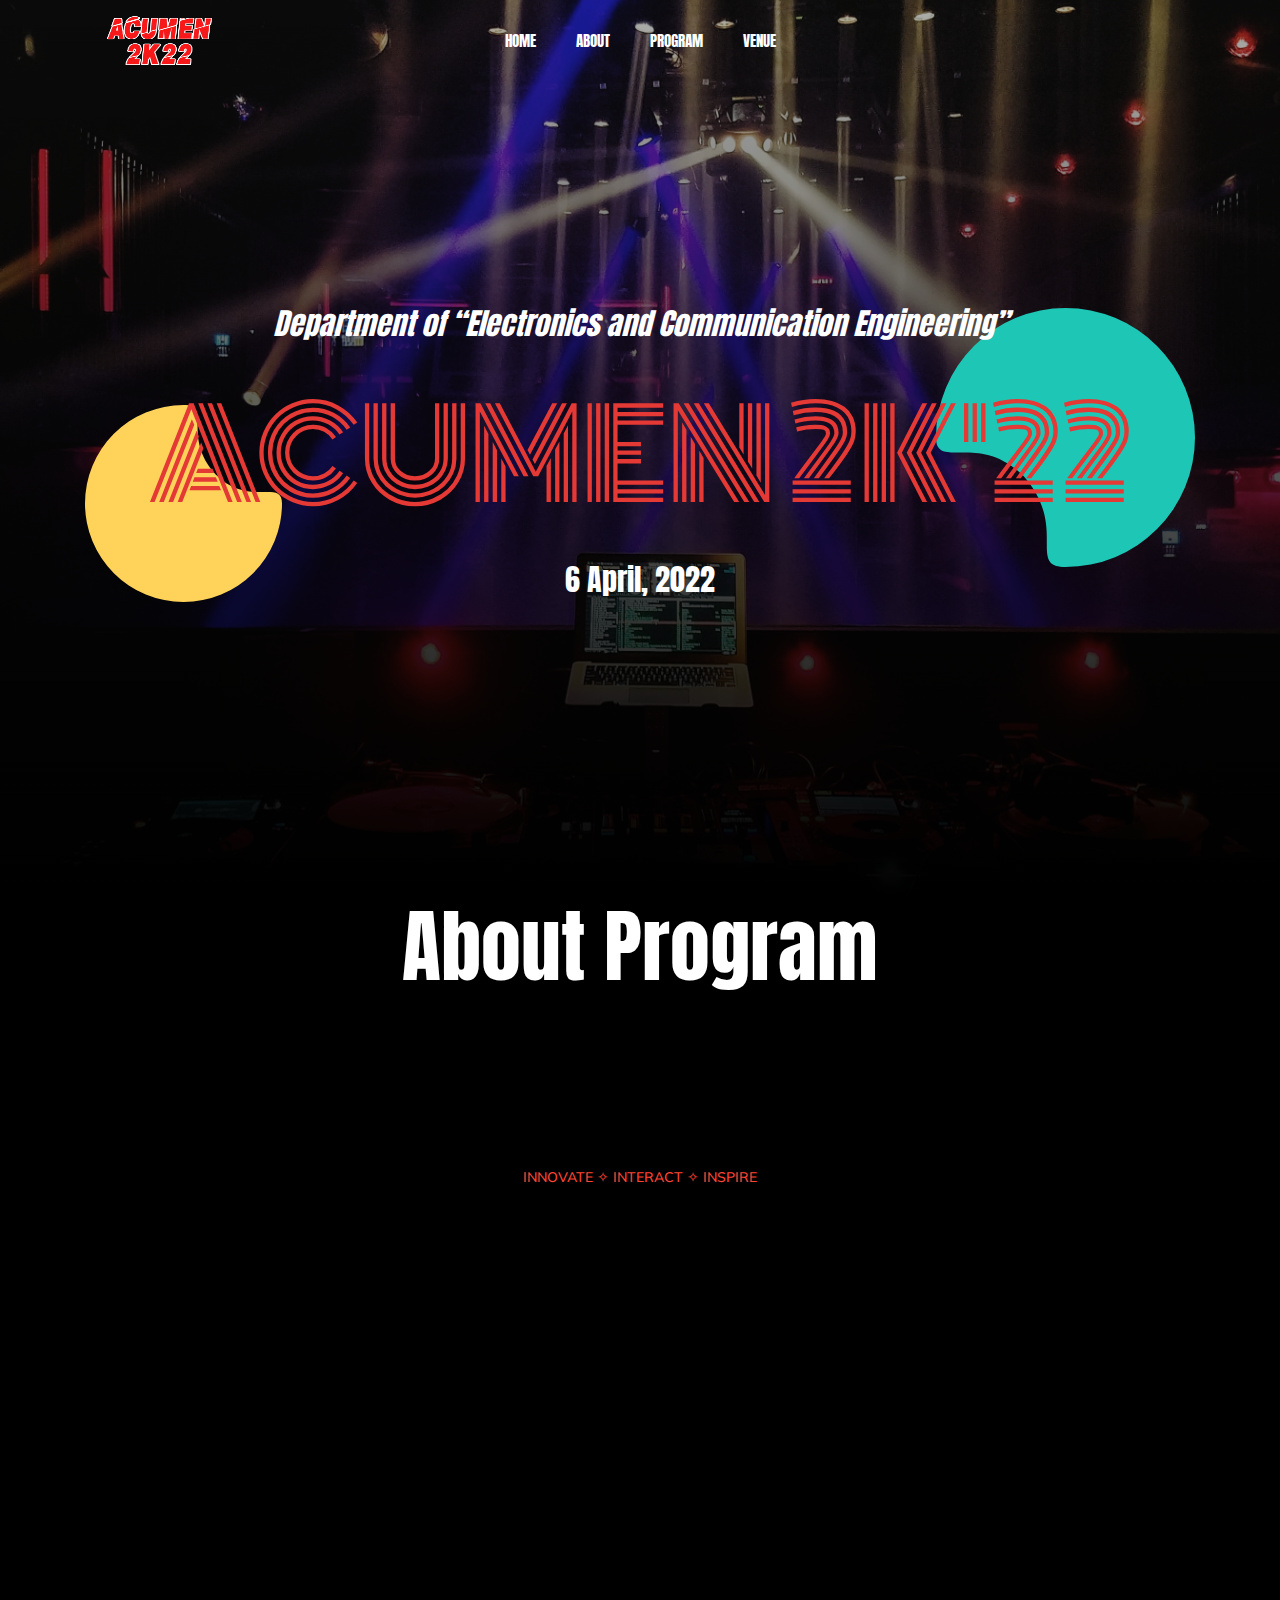
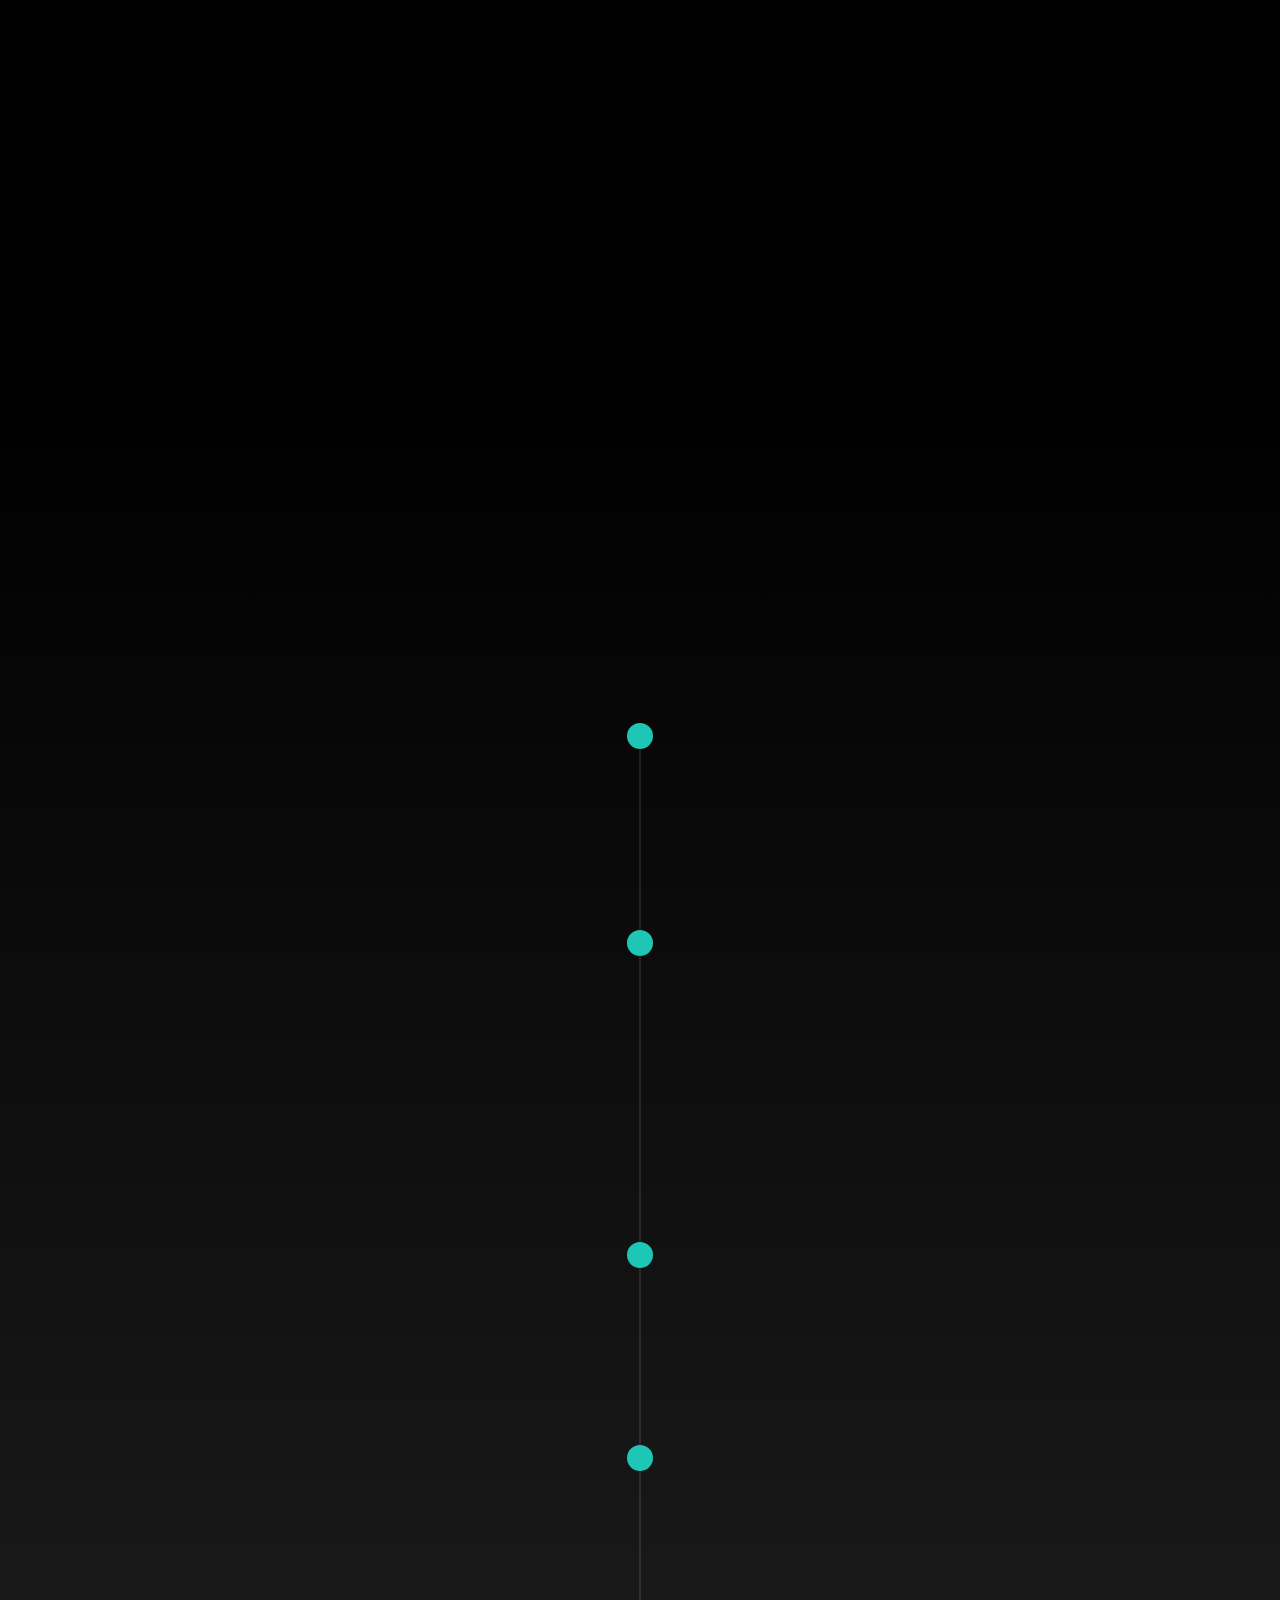
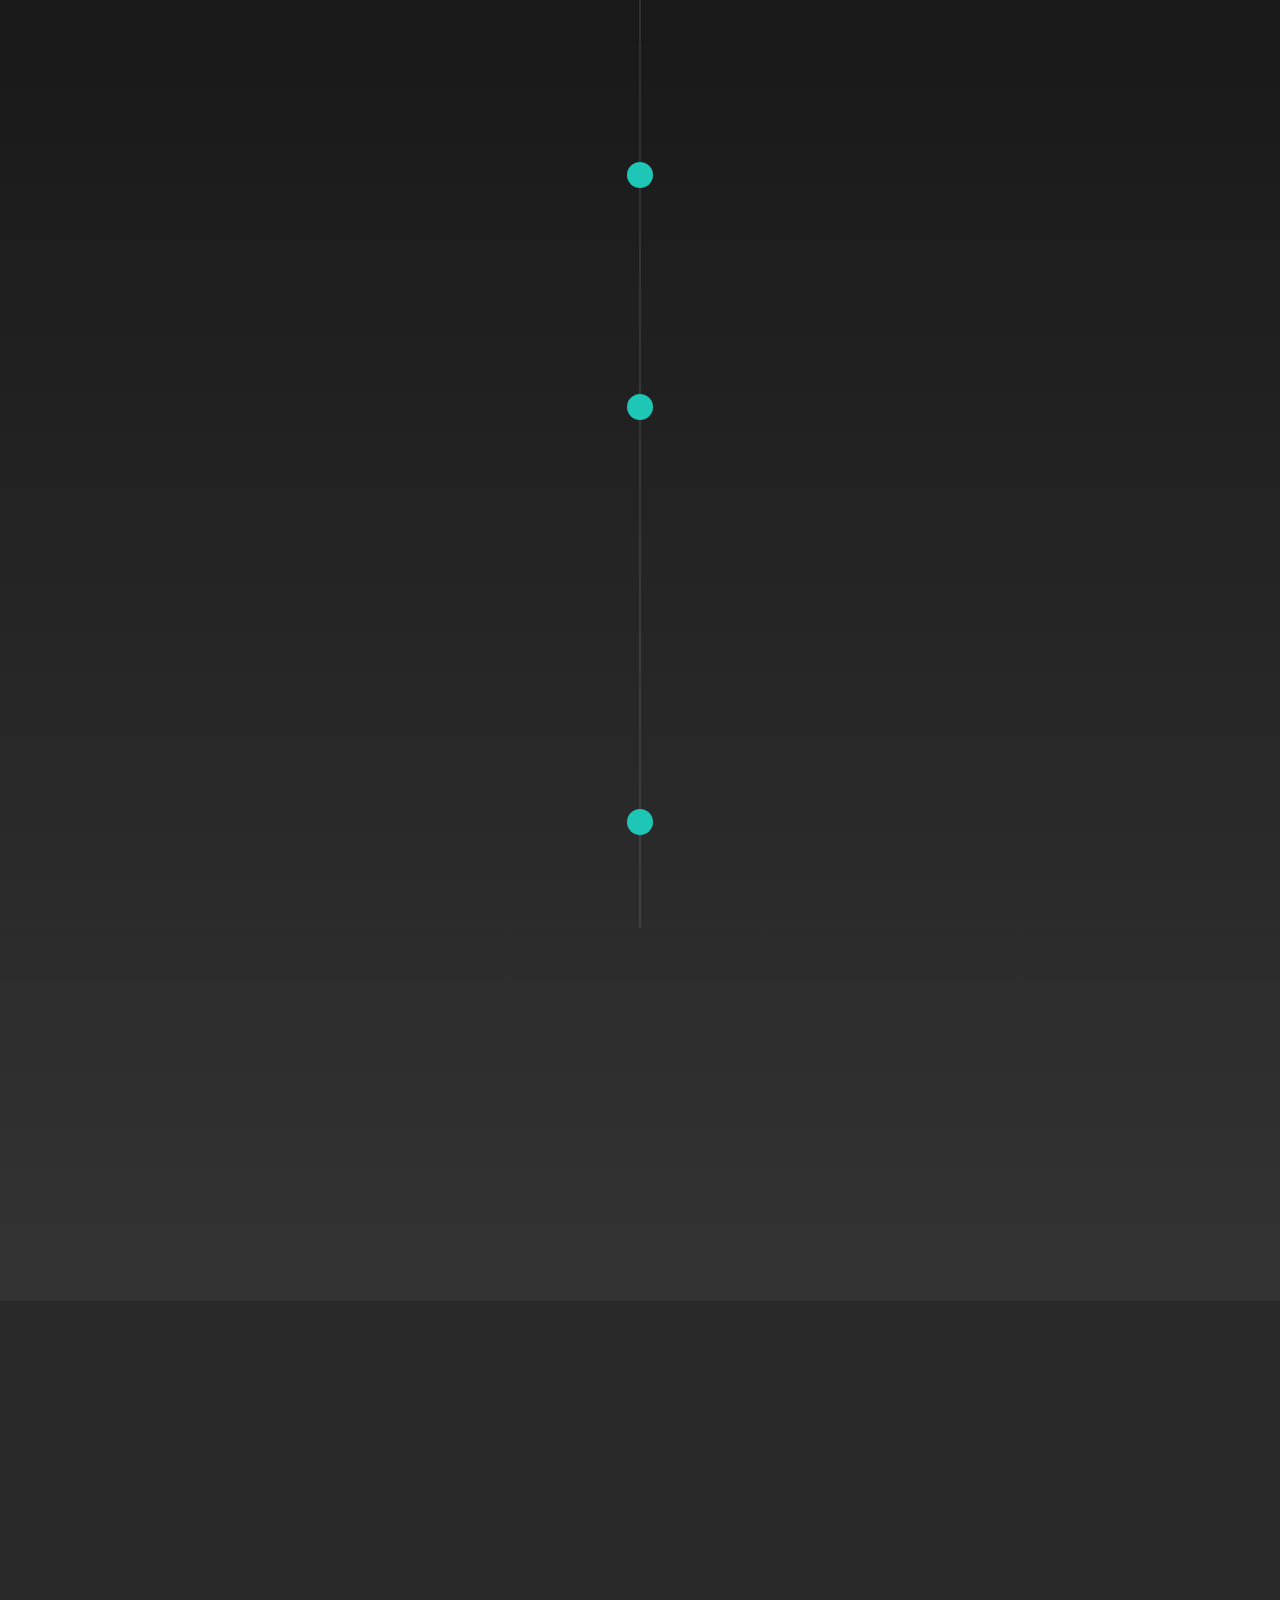
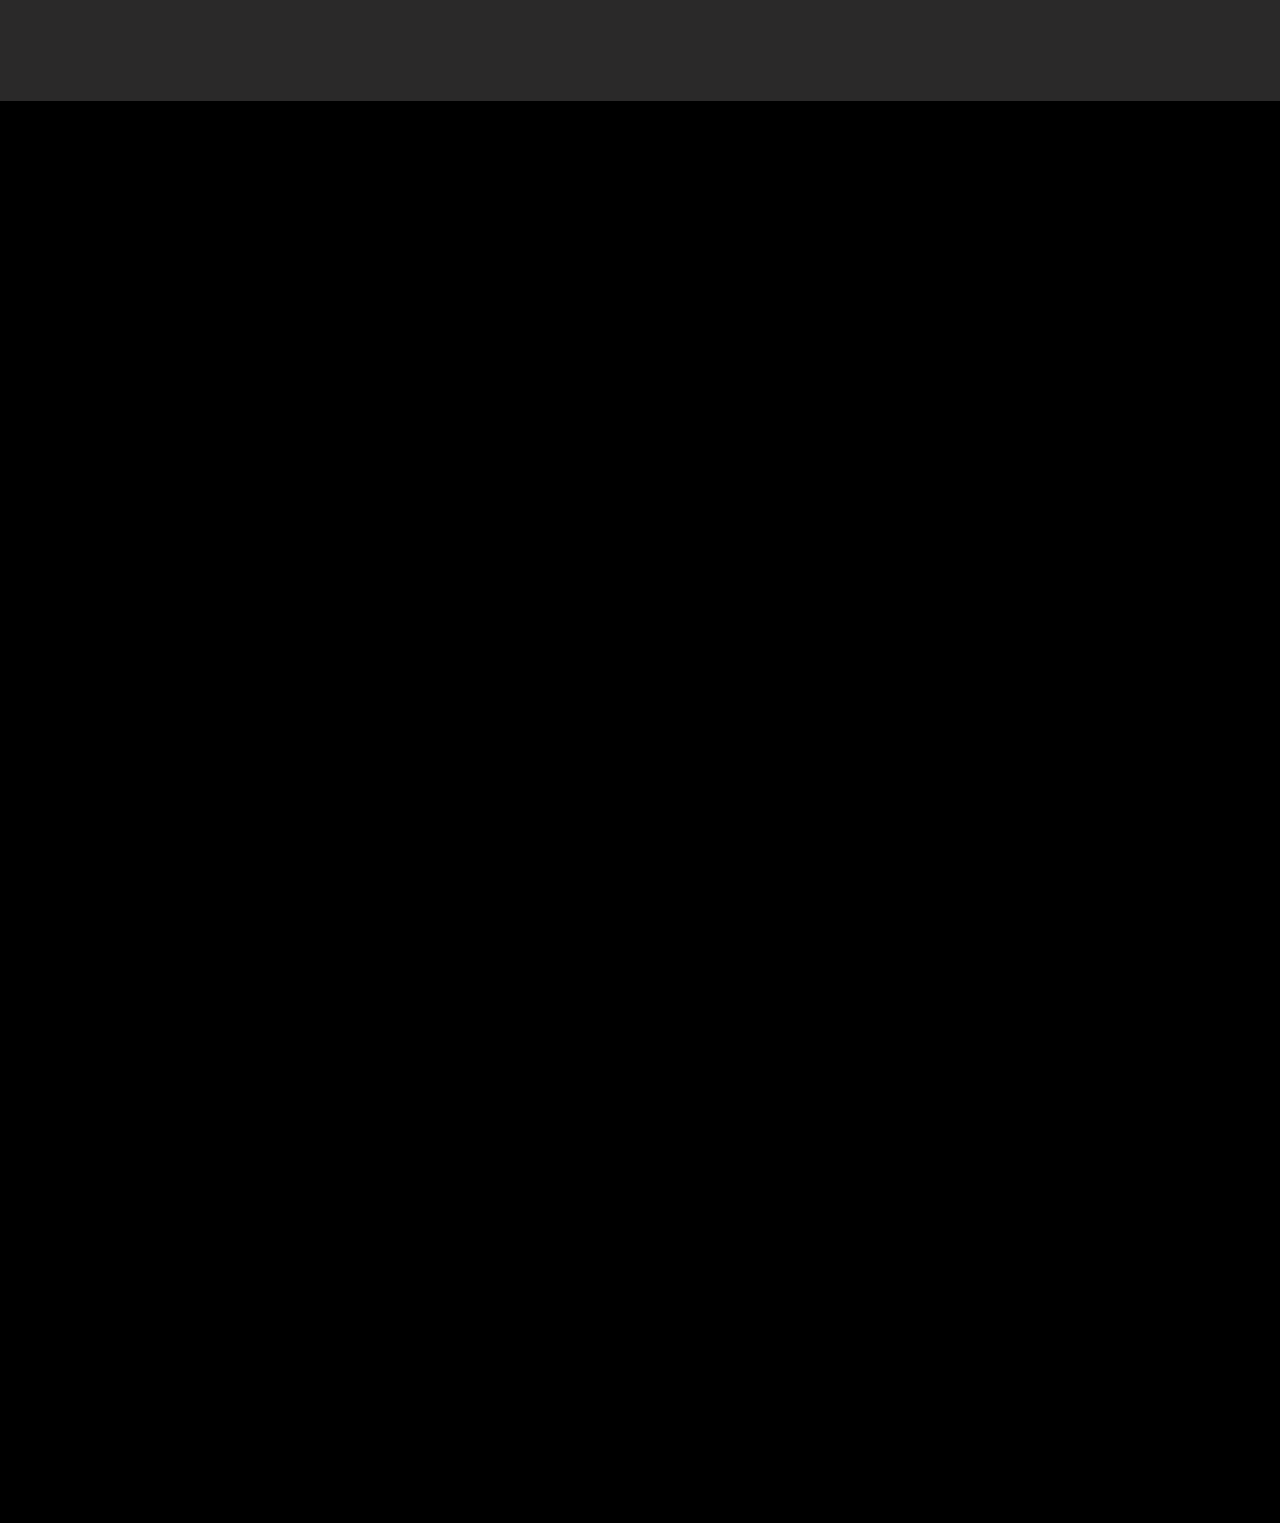
==== commit a963c640: "index updated" ====
--- a/index.html
+++ b/index.html
@@ -110,7 +110,7 @@
                 <div class="col-lg-8">
                     <div class="section_title text-center mb-80">
                         <h3 class="wow fadeInRight" data-wow-duration="1s" data-wow-delay=".3s" >About Program</h3>
-                        <p class="wow fadeInRight" data-wow-duration="1s" data-wow-delay=".4s" >Acumen - a National Level Technical Symposium is being conducted over 2 decades by ECE Association and IETE Stuent Forum of Elctronics and Commuication Engineering Department of Kongu Engineering College. It offers an opportunity to amplify technical skills and instills self-confidence among the students.</p>
+                        <p class="wow fadeInRight" data-wow-duration="1s" data-wow-delay=".4s" >Acumen - a National Level Technical Symposium is being conducted over 2 decades by ECE Association and IETE Stuent Forum of Elctronics and Commuication Engineering Department , Kongu Engineering College. It offers an opportunity to amplify technical skills and instills self-confidence among the students.<h6 style="color: #ff4533;" >INNOVATE ✧ INTERACT ✧ INSPIRE</h6></p>
                     </div>
                 </div>
             </div>
@@ -132,11 +132,11 @@
 
                             One registration per team is enough.
                             
-                            Registration fee is <b style="color: #ff4533;">Rs.300</b> per team. Separate registration fees for paper and project presentation.
+                            Registration fee is <b style="color: #ff4533;">Rs.300</b> per team. To participate in paper and project presentations separate registration fee is required. Participants of paper and project presentations can participate in the remaining events free of cost.
                             
                             Cash prize will be provided for paper and project presentation.
                             
-                            Participants of paper and project presentation can participate in the remaining events free of cost.
+                            
                             
                             Certificates will be provided to all the participants. 
                             
@@ -392,7 +392,7 @@
                             <div class="address_details text-center">
                                 <h4 class="wow fadeInUp" data-wow-duration="1s" data-wow-delay=".3s">6 April, 2022</h4>
                                 <h3 class="wow fadeInUp" data-wow-duration="1s" data-wow-delay=".4s">Kongu Engineering College, Perundurai</h3>
-                                <p class="wow fadeInUp" data-wow-duration="1s" data-wow-delay=".5s">The event regularly attracts a diverse range of attendees.</p>
+                                <p class="wow fadeInUp" data-wow-duration="1s" data-wow-delay=".5s">TRANSFORM YOURSELF.</p>
                                 <!-- <a href="#" class="boxed-btn3 wow fadeInUp" data-wow-duration="1s" data-wow-delay=".6s">Register Now</a> -->
                             </div>
                         </div>
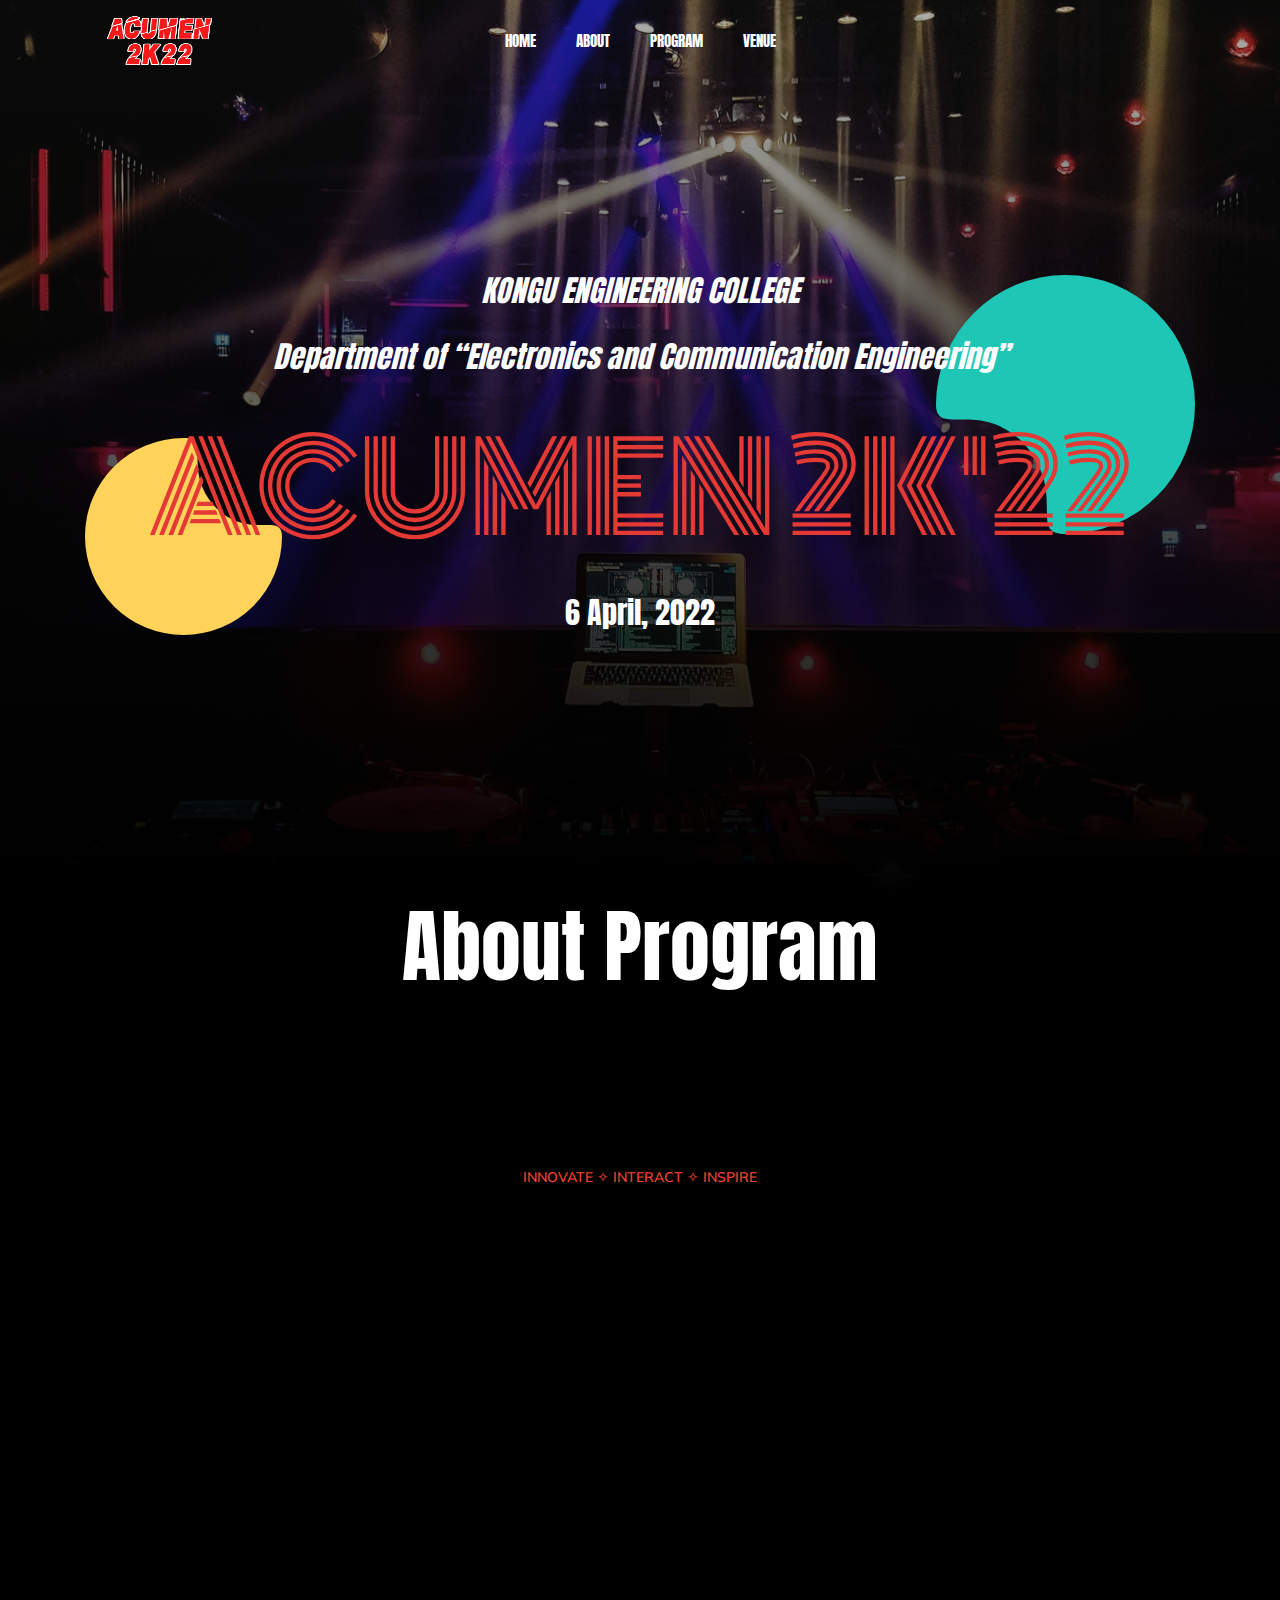
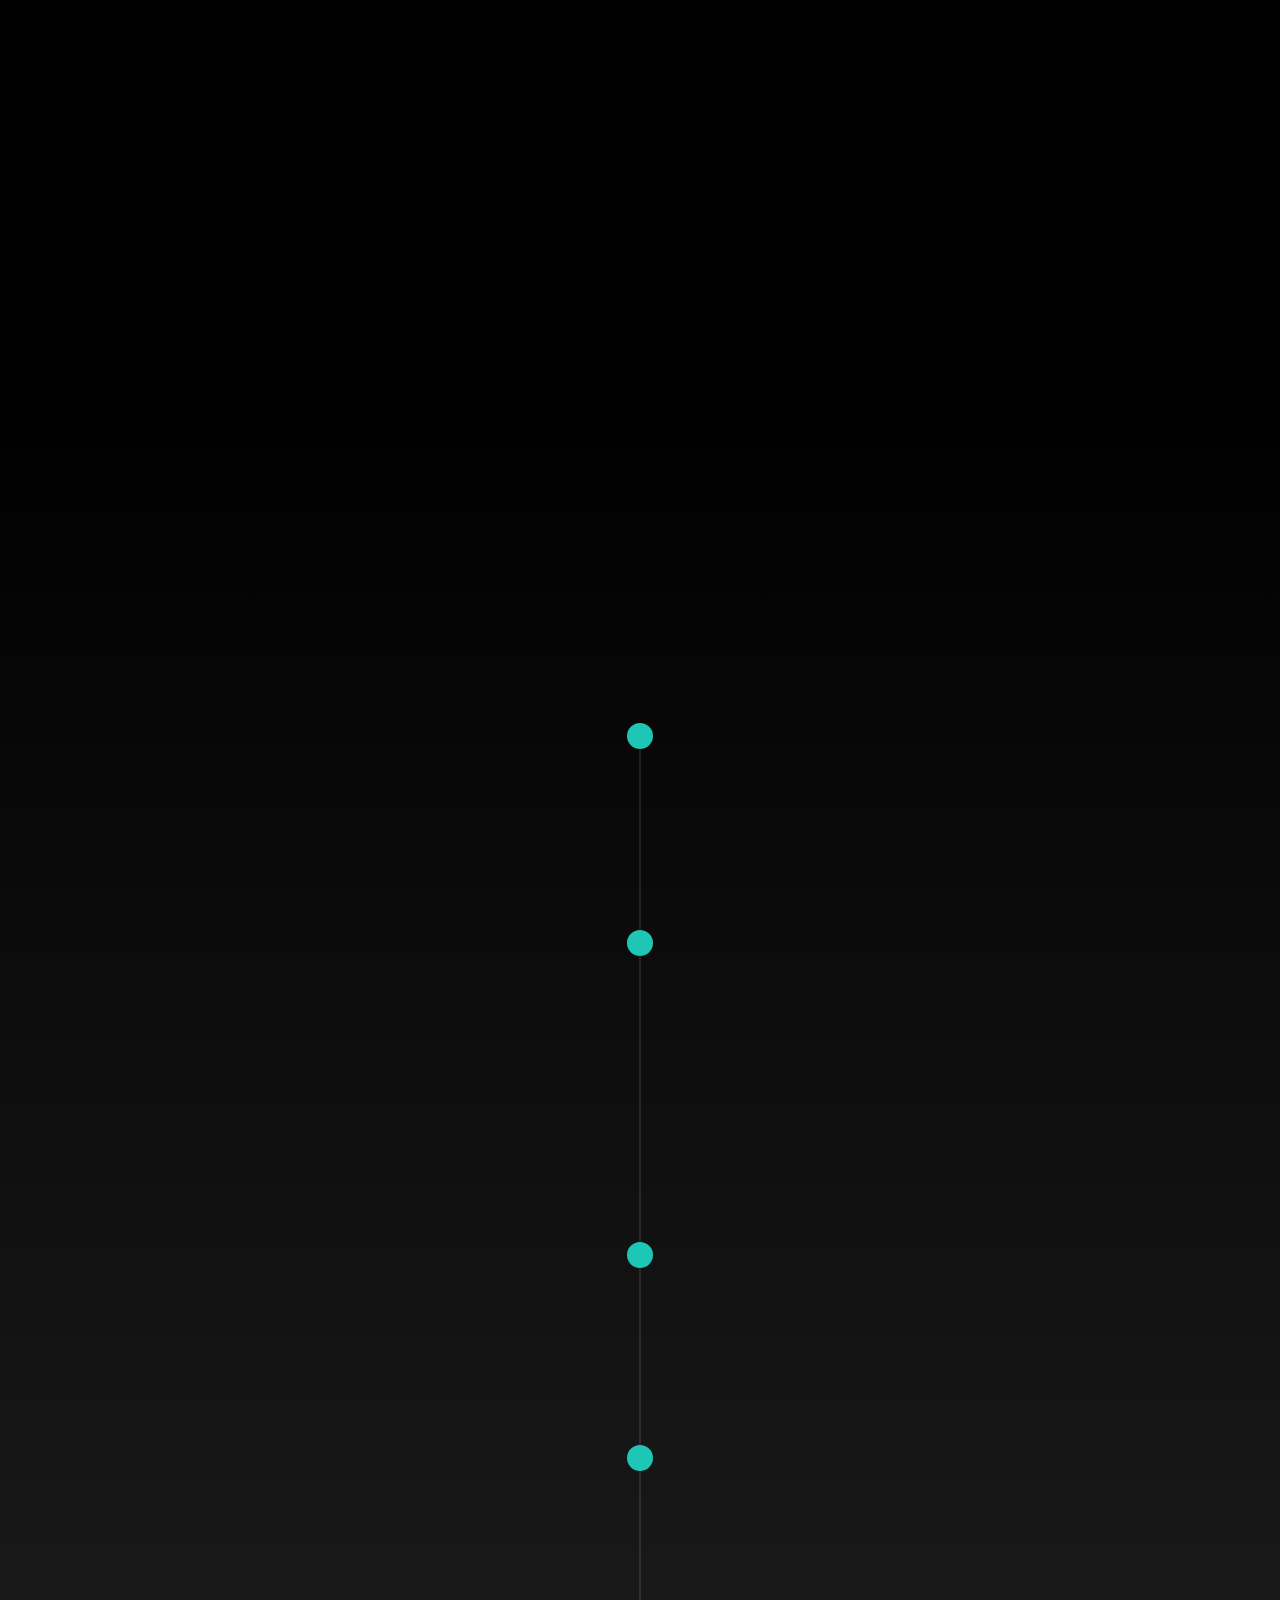
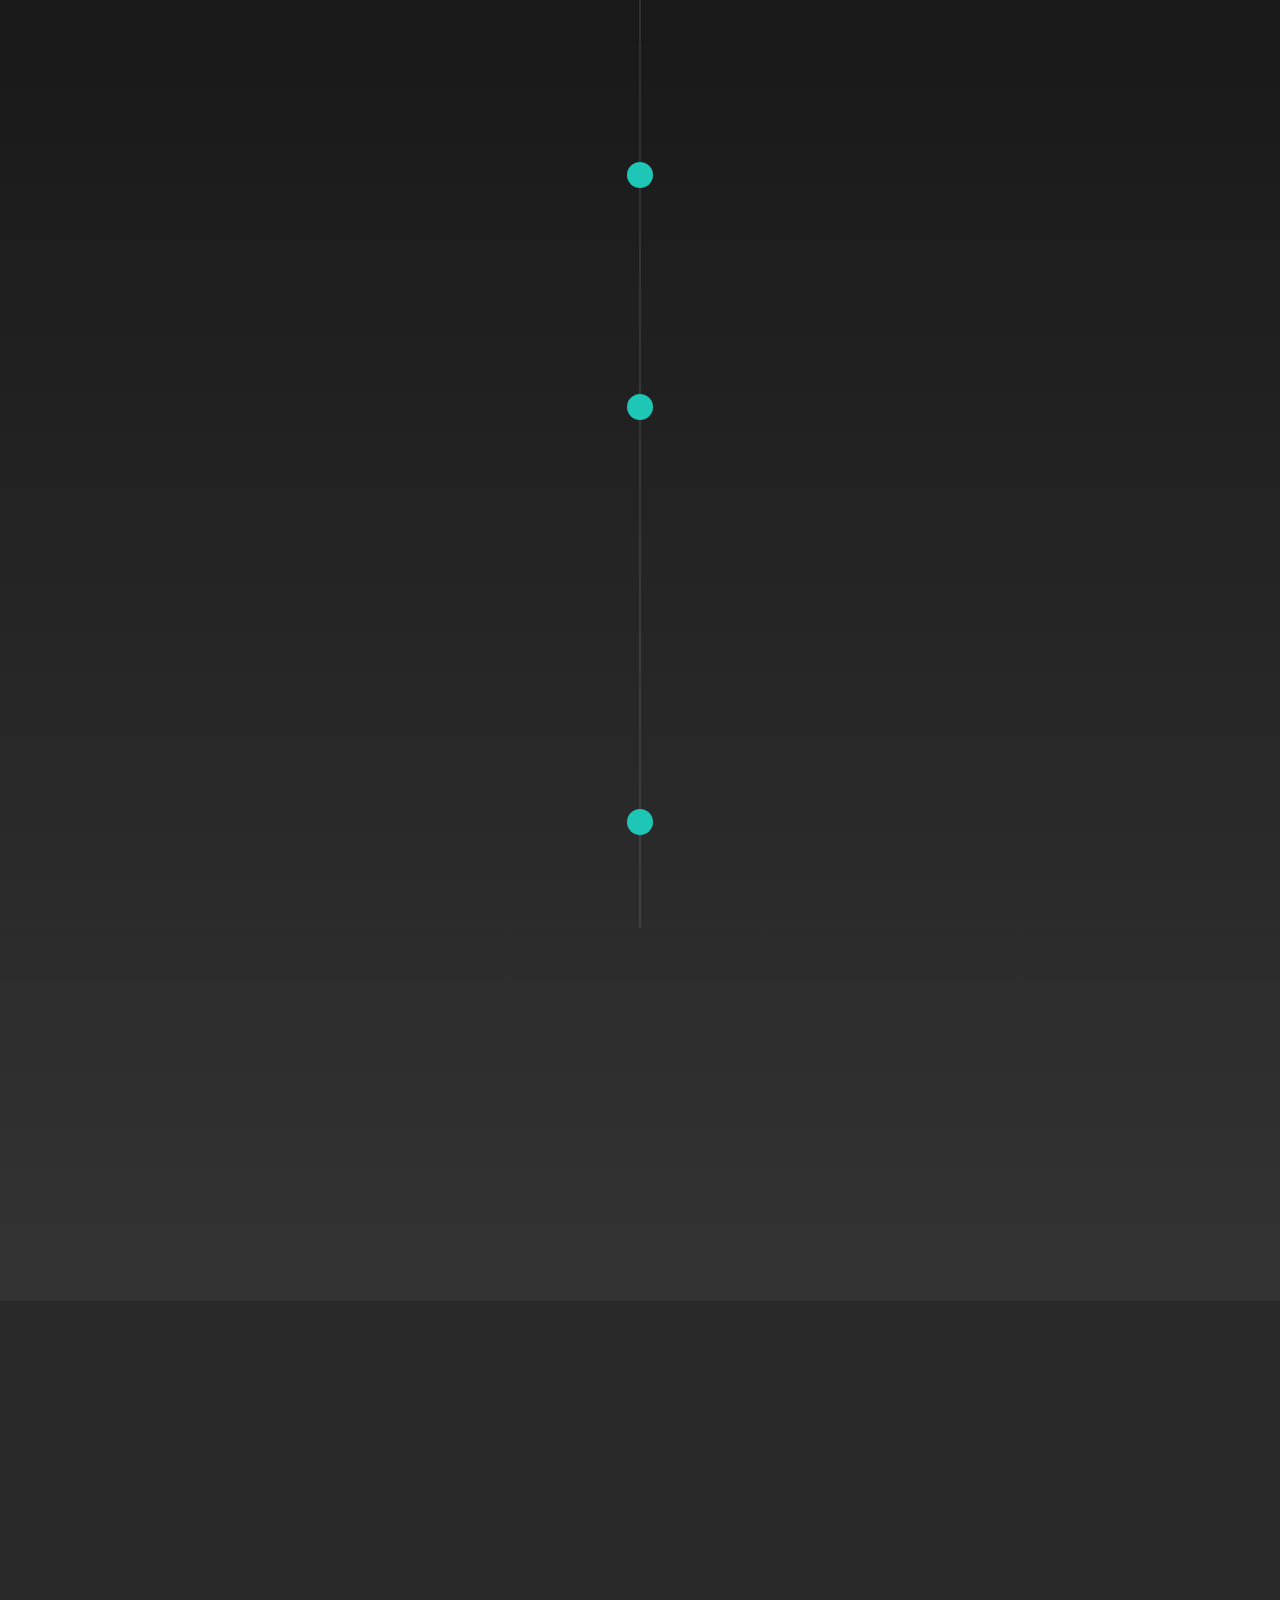
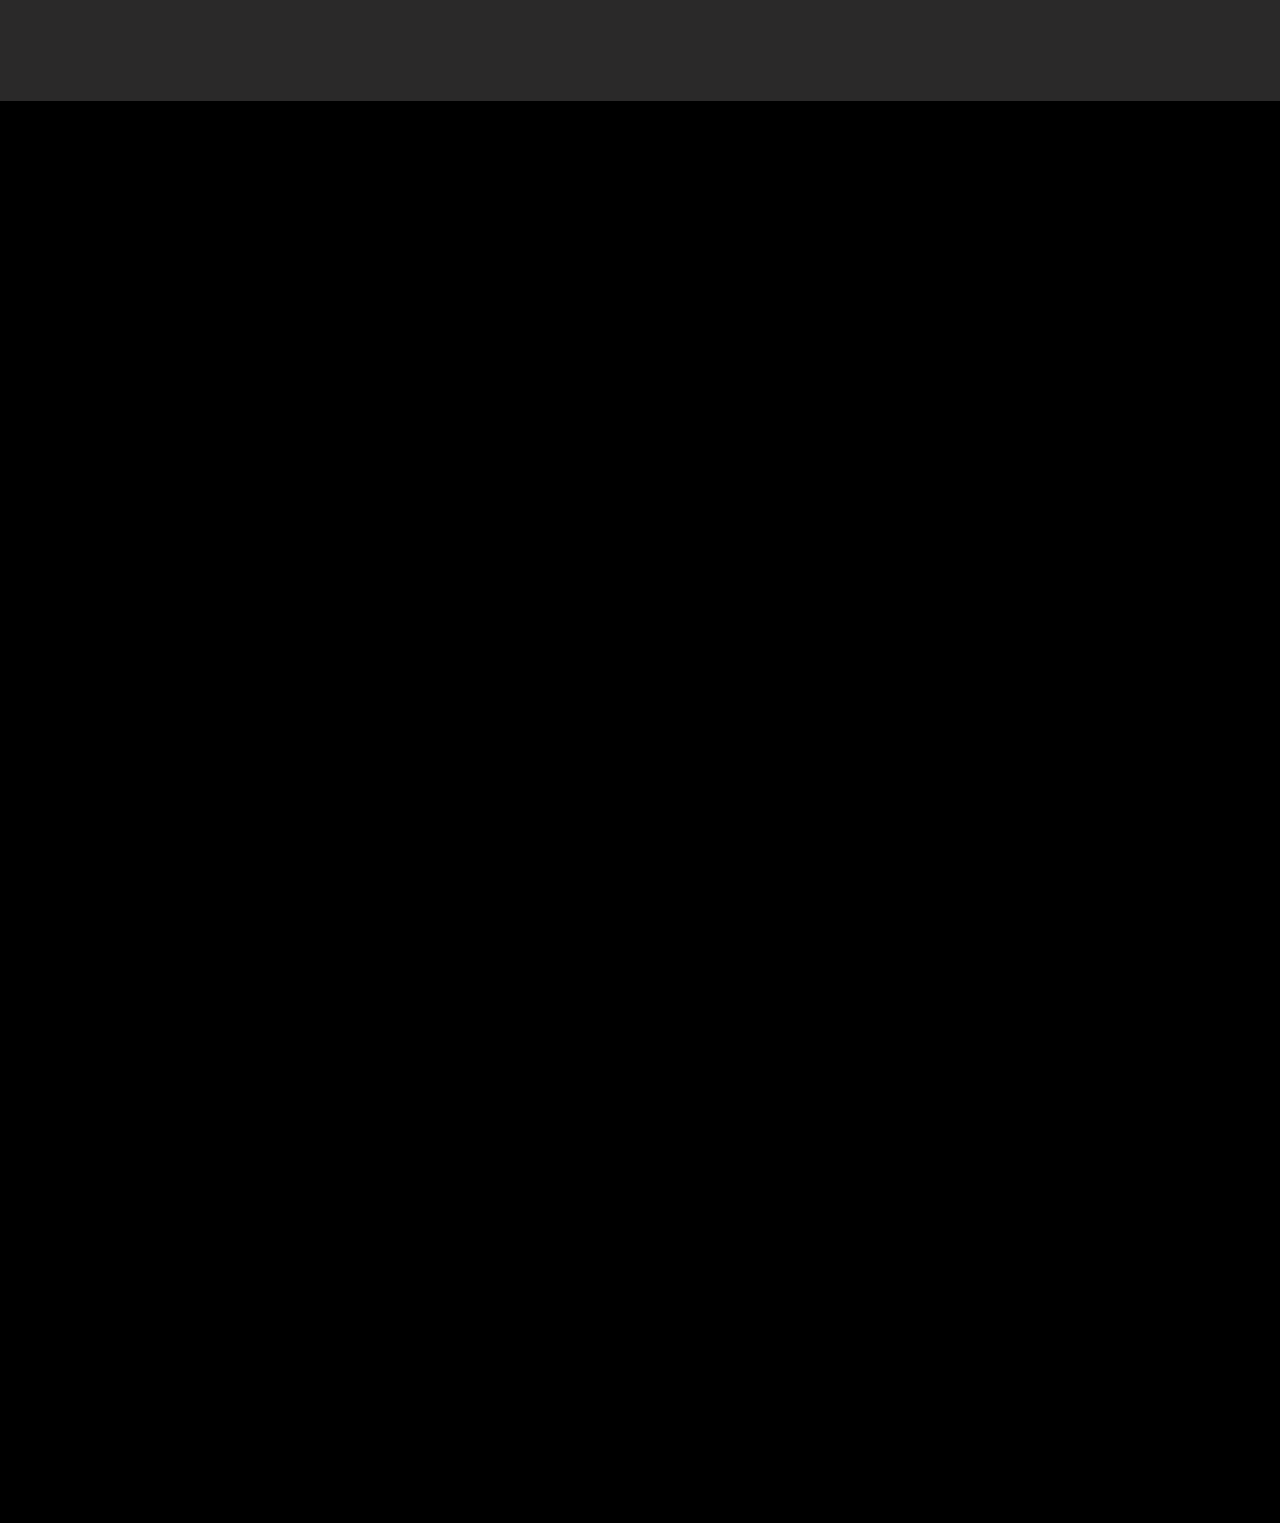
==== commit 99a0492c: "Update index.html" ====
--- a/index.html
+++ b/index.html
@@ -91,6 +91,7 @@
                             <div class="shape_2 wow fadeInDown" data-wow-duration="1s" data-wow-delay=".2s">
                                 <img src="img/shape/shape_2.svg" alt="">
                             </div>
+                            <p class="dept" data-wow-duration="1s" data-wow-delay=".5s" ><i>KONGU ENGINEERING COLLEGE</i></p>
                             <p class="dept" data-wow-duration="1s" data-wow-delay=".5s" ><i>Department of <q>Electronics and Communication Engineering</q> </i></p>
                             <h3 class="wow fadeInLeft" data-wow-duration="1s" data-wow-delay=".4s"  style="color: #e53935;">Acumen 2k'22</h3>
                             <span class="wow fadeInLeft" data-wow-duration="1s" data-wow-delay=".3s" style="color: #ffffff;">6 April, 2022</span>
@@ -110,7 +111,7 @@
                 <div class="col-lg-8">
                     <div class="section_title text-center mb-80">
                         <h3 class="wow fadeInRight" data-wow-duration="1s" data-wow-delay=".3s" >About Program</h3>
-                        <p class="wow fadeInRight" data-wow-duration="1s" data-wow-delay=".4s" >Acumen - a National Level Technical Symposium is being conducted over 2 decades by ECE Association and IETE Stuent Forum of Elctronics and Commuication Engineering Department , Kongu Engineering College. It offers an opportunity to amplify technical skills and instills self-confidence among the students.<h6 style="color: #ff4533;" >INNOVATE ✧ INTERACT ✧ INSPIRE</h6></p>
+                        <p class="wow fadeInRight" data-wow-duration="1s" data-wow-delay=".4s" >Acumen - a National Level Technical Symposium is being conducted over 2 decades by ECE Association and IETE Stuent Forum of Electronics and Communication Engineering Department , Kongu Engineering College. It offers an opportunity to amplify technical skills and instills self-confidence among the students.<h6 style="color: #ff4533;" >INNOVATE ✧ INTERACT ✧ INSPIRE</h6></p>
                     </div>
                 </div>
             </div>
@@ -140,7 +141,7 @@
                             
                             Certificates will be provided to all the participants. 
                             
-                            Registration Deadline is <b style="color: #ff4533;">4rd April, 2022. (11:59 PM)</b> </p>
+                            Registration Deadline is <b style="color: #ff4533;">4th April, 2022. (11:59 PM)</b> </p>
                     </div>
                 </div>
             </div>
@@ -354,23 +355,23 @@
                 <div class="col-lg-8">
                     <div class="row">
                         <div class="col-lg-6 col-md-6">
+                            <div   class="single_performer wow fadeInUp" data-wow-duration="1s" data-wow-delay=".6s">
+                                <div data-tilt class="thumb">
+                                    <img src="img/person1.jpg" alt="" style="height: 250px;width: 250px;">
+                                </div>
+                                <div class="performer_heading">
+                                    <h4>VISNU KUMAR R S (ECE Association)</h4>
+                                    <span>FINAL ECE</span>
+                                </div>
+                            </div>
+                        </div>
+                        <div class="col-lg-6 col-md-6">
                             <div  class="single_performer wow fadeInUp" data-wow-duration="1s" data-wow-delay=".3s">
                                 <div data-tilt class="thumb">
                                     <img src="img/person2.jpg" alt="" style="height: 250px;width: 250px;">
                                 </div>
                                 <div class="performer_heading">
-                                    <h4>VISHAL M (Chairman|ISF)</h4>
-                                    <span>FINAL ECE</span>
-                                </div>
-                            </div>
-                        </div>
-                        <div class="col-lg-6 col-md-6">
-                            <div   class="single_performer wow fadeInUp" data-wow-duration="1s" data-wow-delay=".6s">
-                                <div data-tilt class="thumb">
-                                    <img src="img/person1.jpg" alt="" style="height: 250px;width: 250px;">
-                                </div>
-                                <div class="performer_heading">
-                                    <h4>VISNU KUMAR R S (Executive Member | ECE Association)</h4>
+                                    <h4>VISHAL M (Chairman | ISF)</h4>
                                     <span>FINAL ECE</span>
                                 </div>
                             </div>
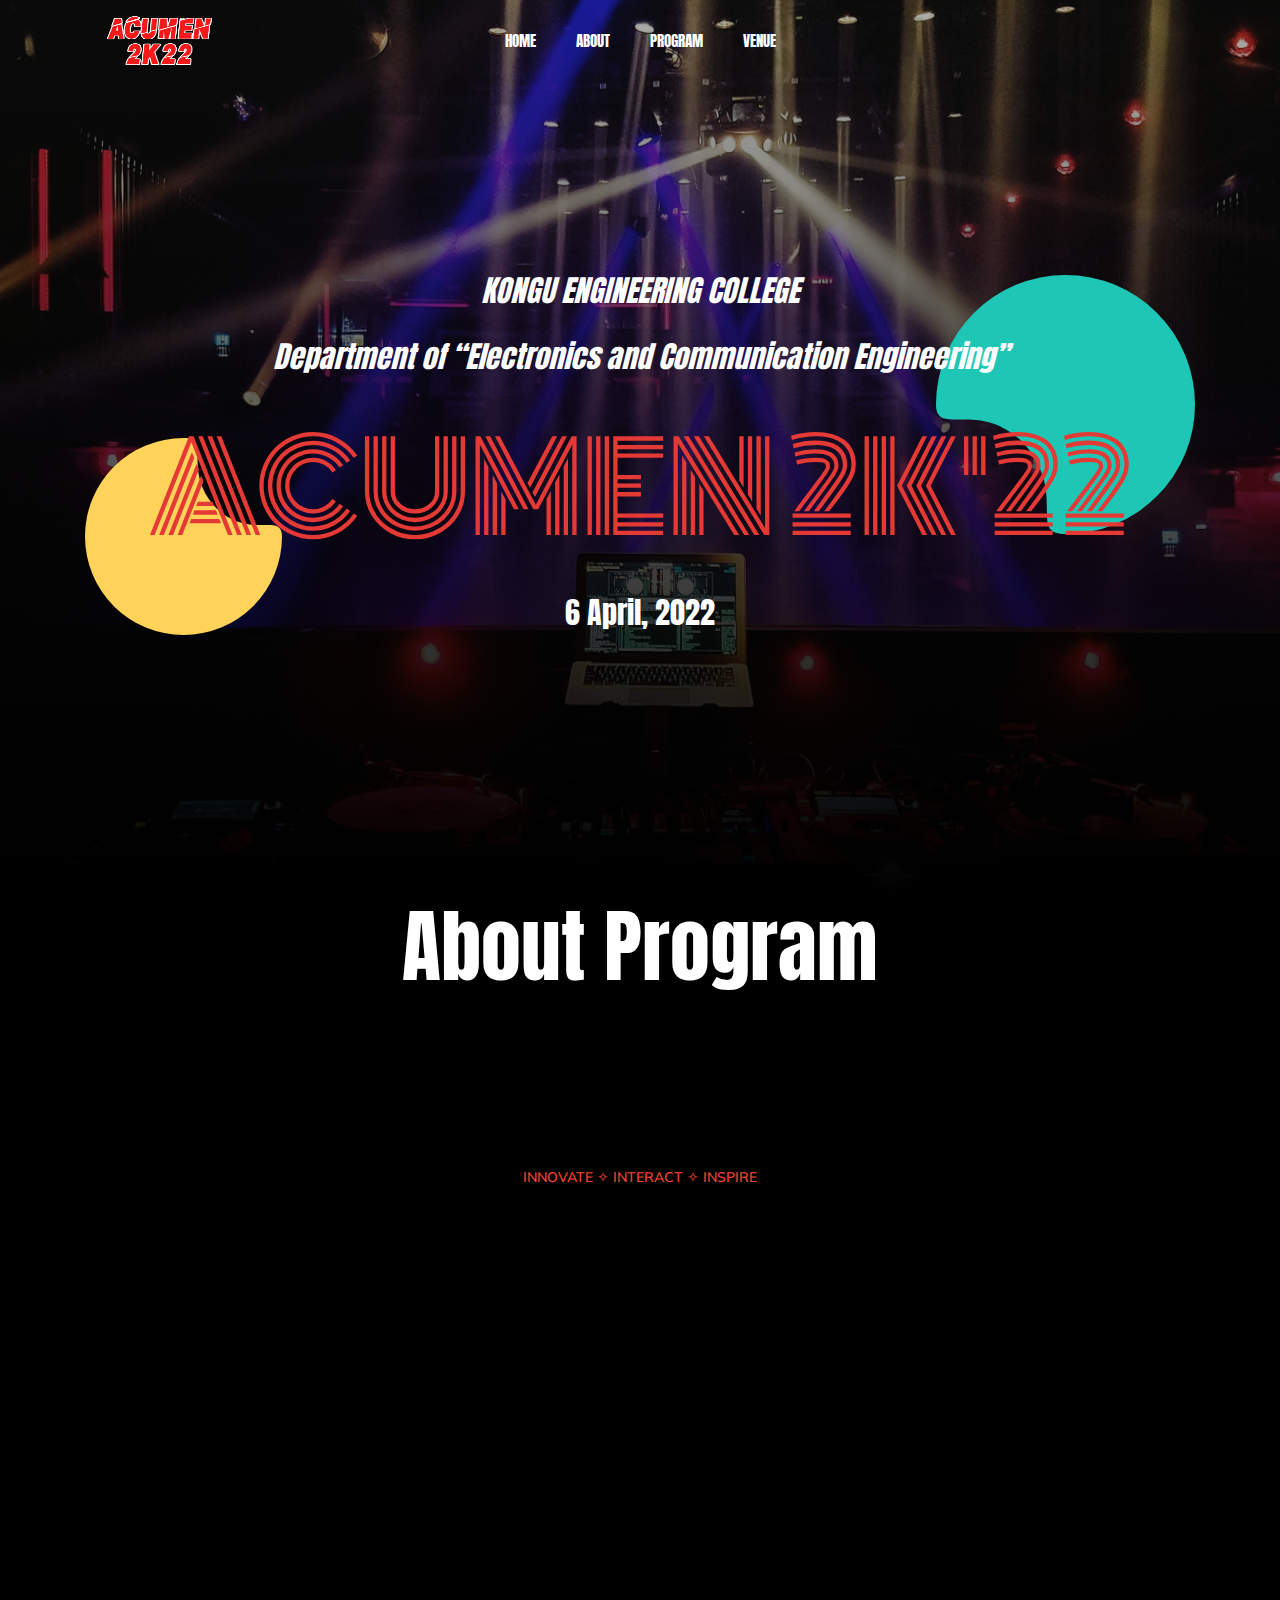
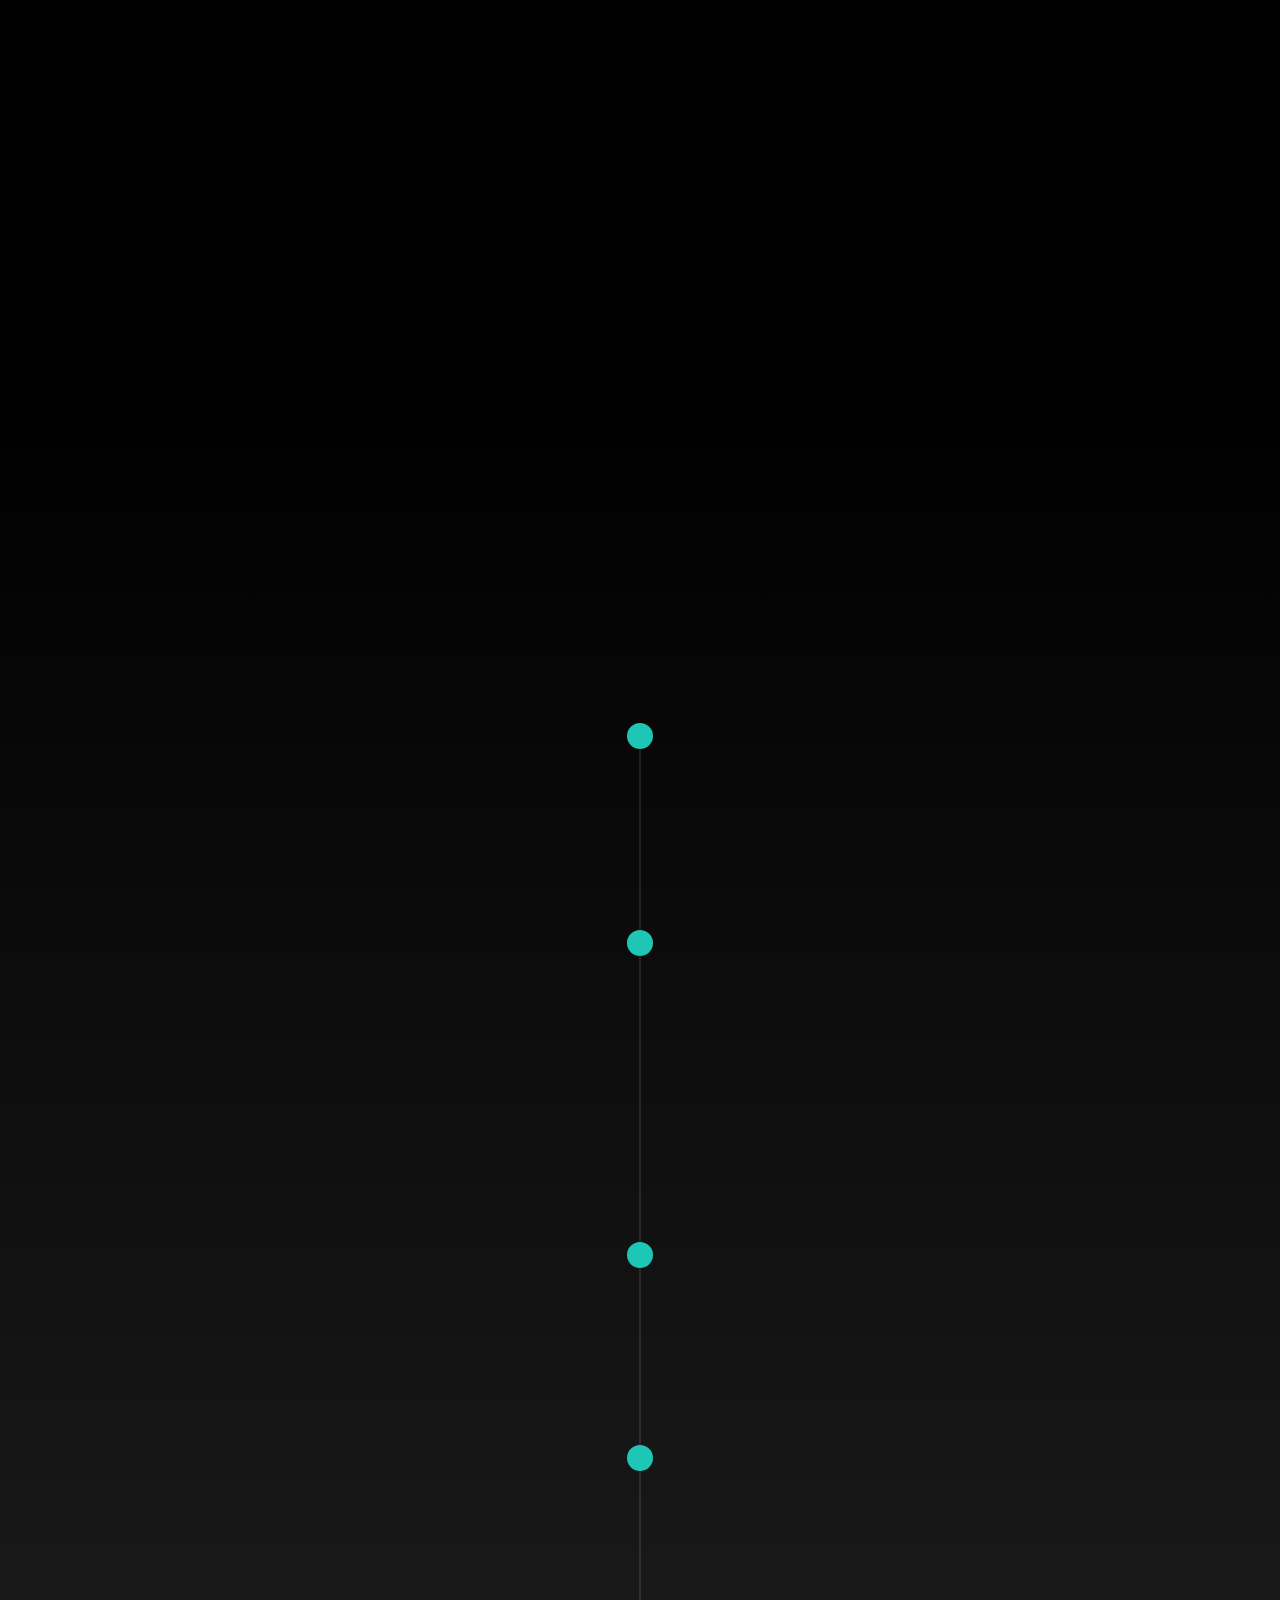
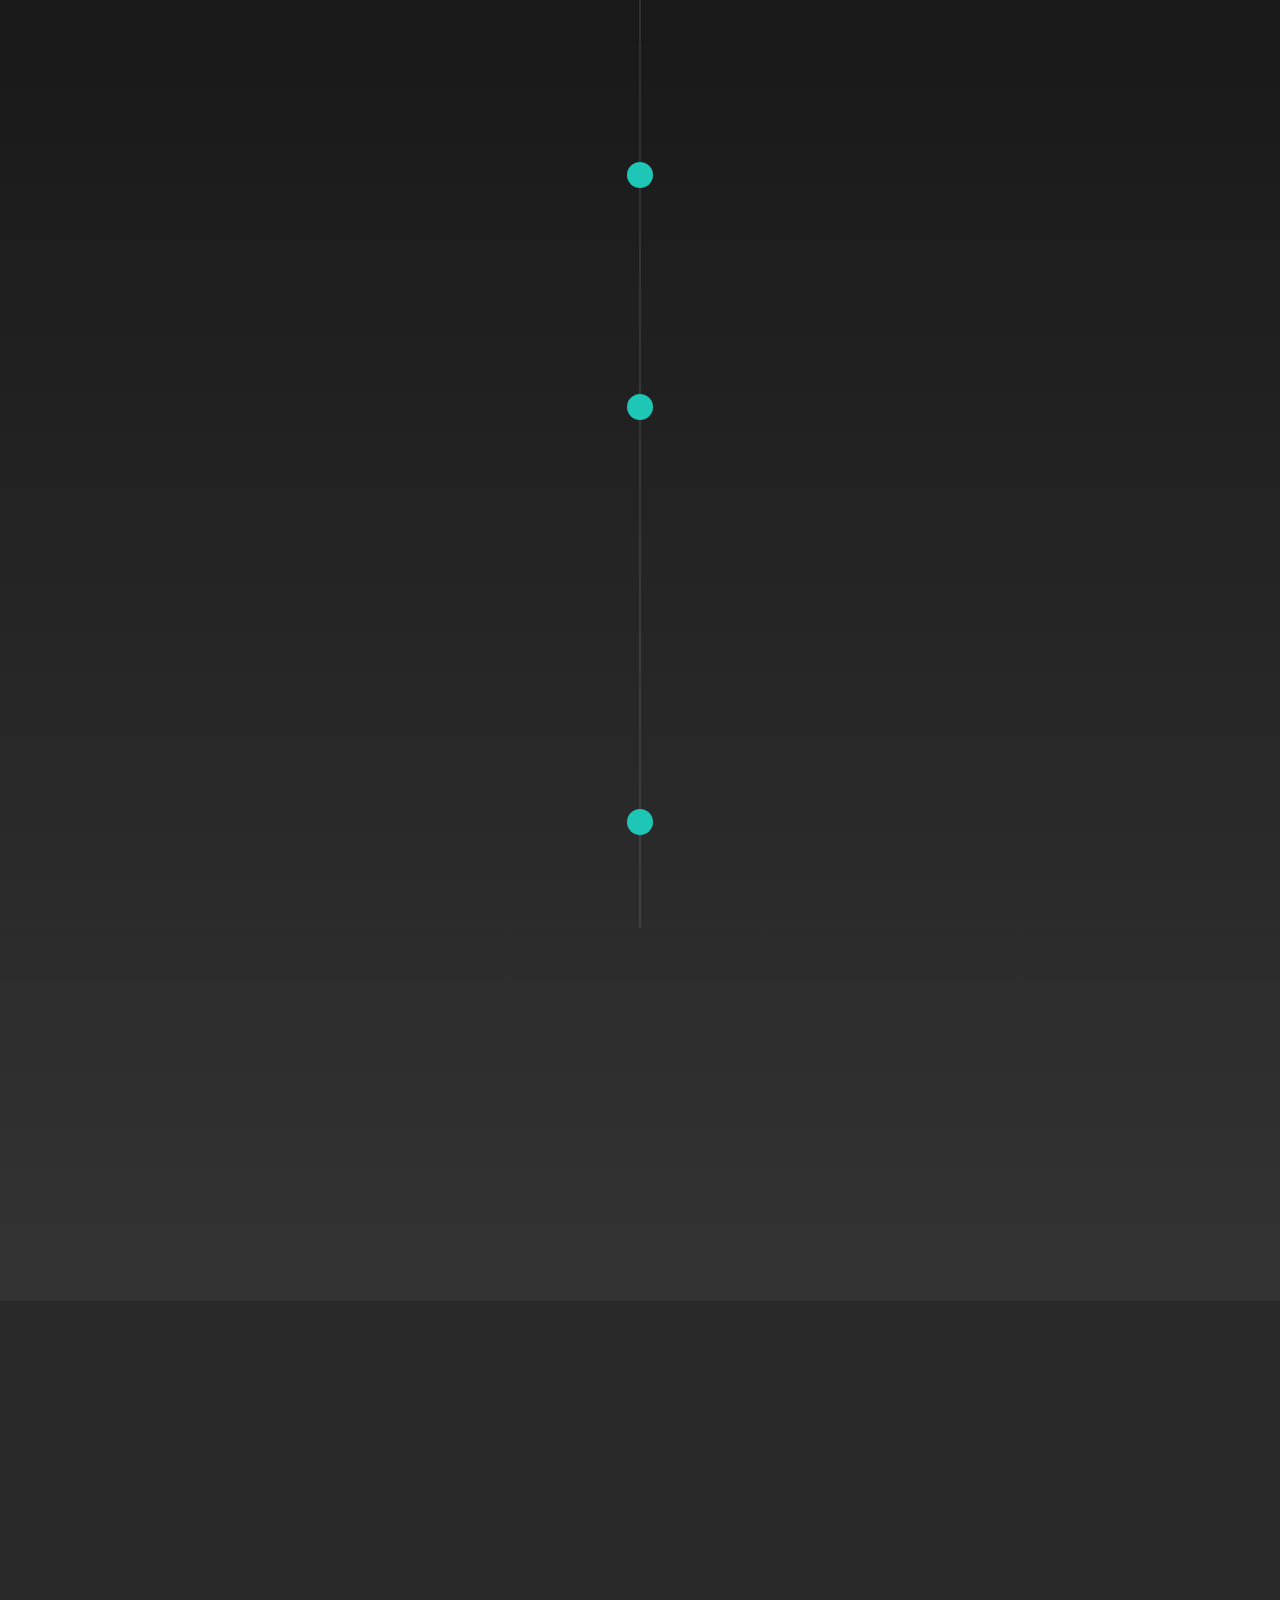
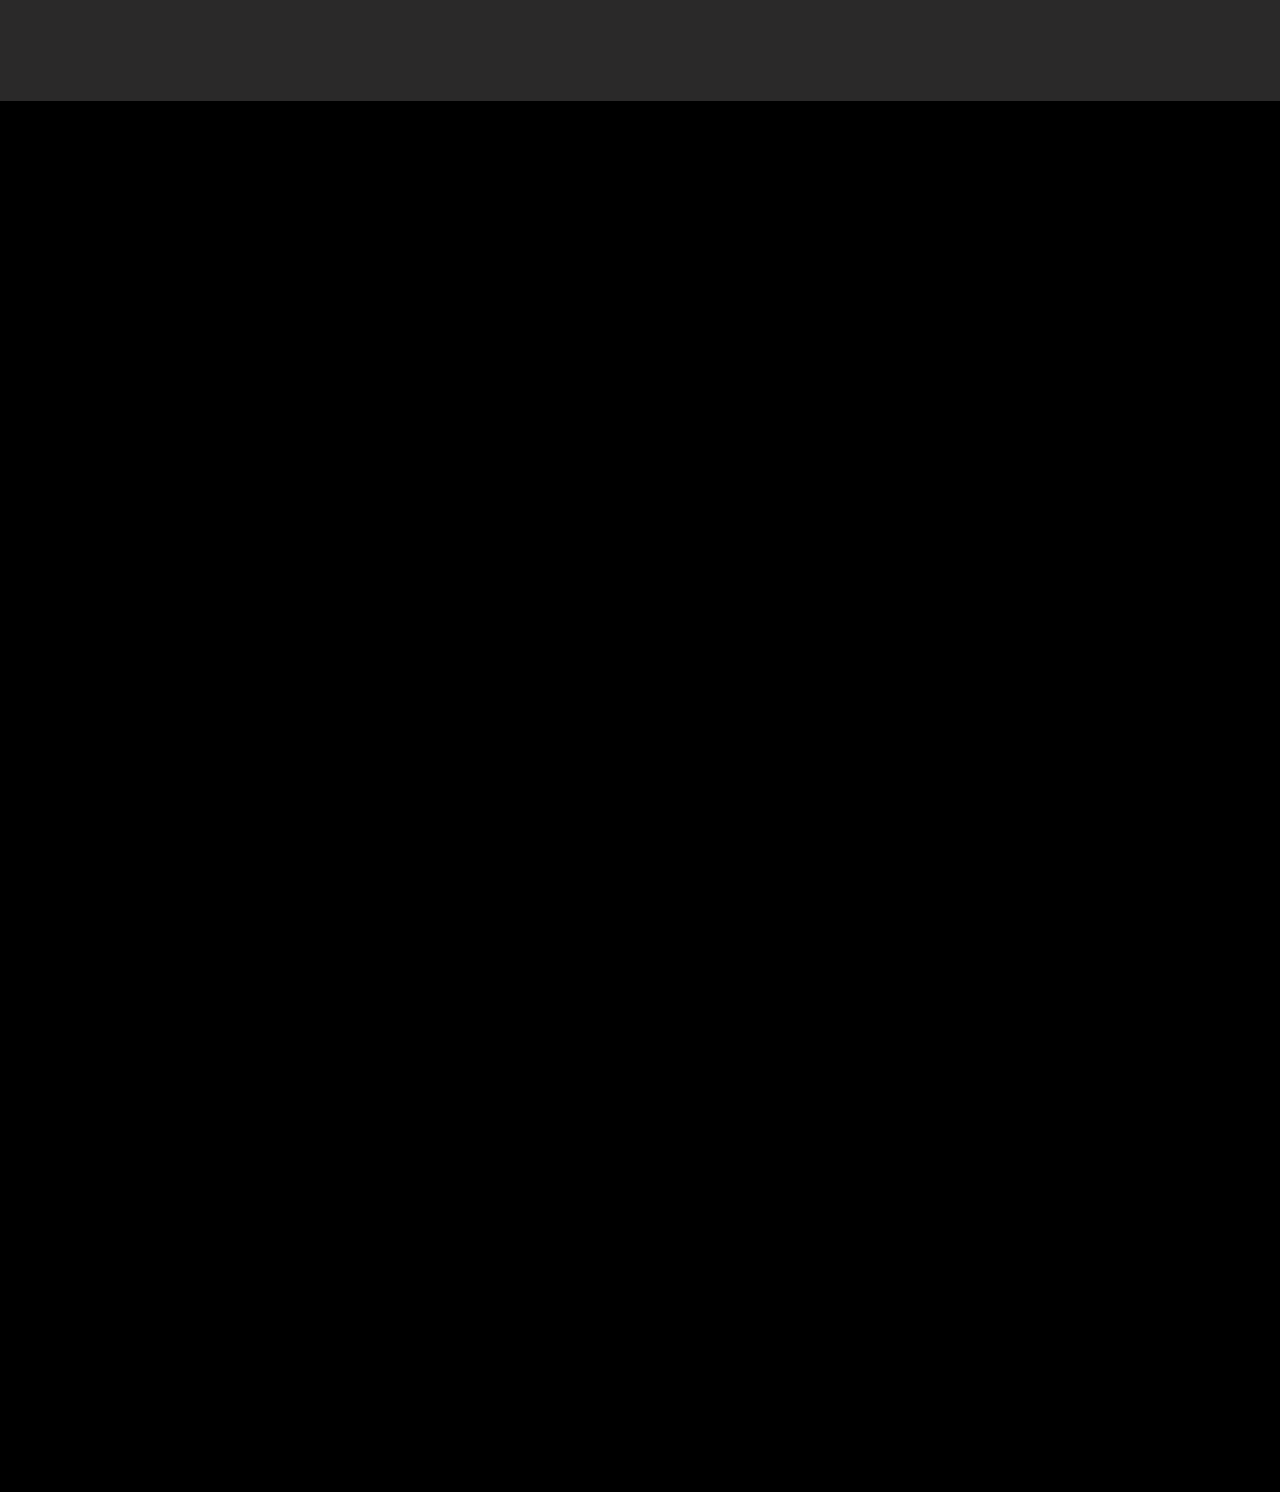
==== commit 1ae3a72a: "Update index.html" ====
--- a/index.html
+++ b/index.html
@@ -9,7 +9,7 @@
     <meta name="viewport" content="width=device-width, initial-scale=1">
 
     <!-- <link rel="manifest" href="site.webmanifest"> -->
-    <link rel="shortcut icon" type="image/x-icon" href="img/favicon.png">
+    <link rel="shortcut icon" type="image/x-icon" href="img/logo.png">
     <!-- Place favicon.ico in the root directory -->
 
     <!-- CSS here -->
@@ -111,7 +111,7 @@
                 <div class="col-lg-8">
                     <div class="section_title text-center mb-80">
                         <h3 class="wow fadeInRight" data-wow-duration="1s" data-wow-delay=".3s" >About Program</h3>
-                        <p class="wow fadeInRight" data-wow-duration="1s" data-wow-delay=".4s" >Acumen - a National Level Technical Symposium is being conducted over 2 decades by ECE Association and IETE Stuent Forum of Electronics and Communication Engineering Department , Kongu Engineering College. It offers an opportunity to amplify technical skills and instills self-confidence among the students.<h6 style="color: #ff4533;" >INNOVATE ✧ INTERACT ✧ INSPIRE</h6></p>
+                        <p class="wow fadeInRight" data-wow-duration="1s" data-wow-delay=".4s" >Acumen - a National Level Technical Symposium is being conducted over 2 decades by ECE Association and IETE Student Forum of Electronics and Communication Engineering Department , Kongu Engineering College. It offers an opportunity to amplify technical skills and instills self-confidence among the students.<h6 style="color: #ff4533;" >INNOVATE ✧ INTERACT ✧ INSPIRE</h6></p>
                     </div>
                 </div>
             </div>
@@ -224,7 +224,7 @@
                             <div class="inner_wrap">
                                 <div class="circle_img"></div>
                                 <div class="porgram_top">
-                                    <span class=" wow fadeInLeft" data-wow-duration="1s" data-wow-delay=".3s">Rhythm Gala</span>
+                                    <span class=" wow fadeInLeft" data-wow-duration="1s" data-wow-delay=".3s">Rythm Gala</span>
                                     <!-- <h4 class=" wow fadeInUp" data-wow-duration="1s" data-wow-delay=".4s">12 Feb 2020</h4> -->
                                 </div>
                                 <div class="thumb  wow fadeInUp" data-wow-duration="1s" data-wow-delay=".5s">
@@ -405,11 +405,6 @@
             <div class="container">
                 <div class="row">
                     <div class="col-xl-12">
-                        <p class="copy_right text-center wow fadeInDown" data-wow-duration="1s" data-wow-delay=".5s">
-                            <!-- Link back to Colorlib can't be removed. Template is licensed under CC BY 3.0. -->
-Copyright &copy;<script>document.write(new Date().getFullYear());</script> All rights reserved | Made with</i> by <a href="https://ragul.vercel.app" target="_blank">Ragul</a>
-<!-- Link back to Colorlib can't be removed. Template is licensed under CC BY 3.0. -->
-                        </p>
                     </div>
                 </div>
             </div>
